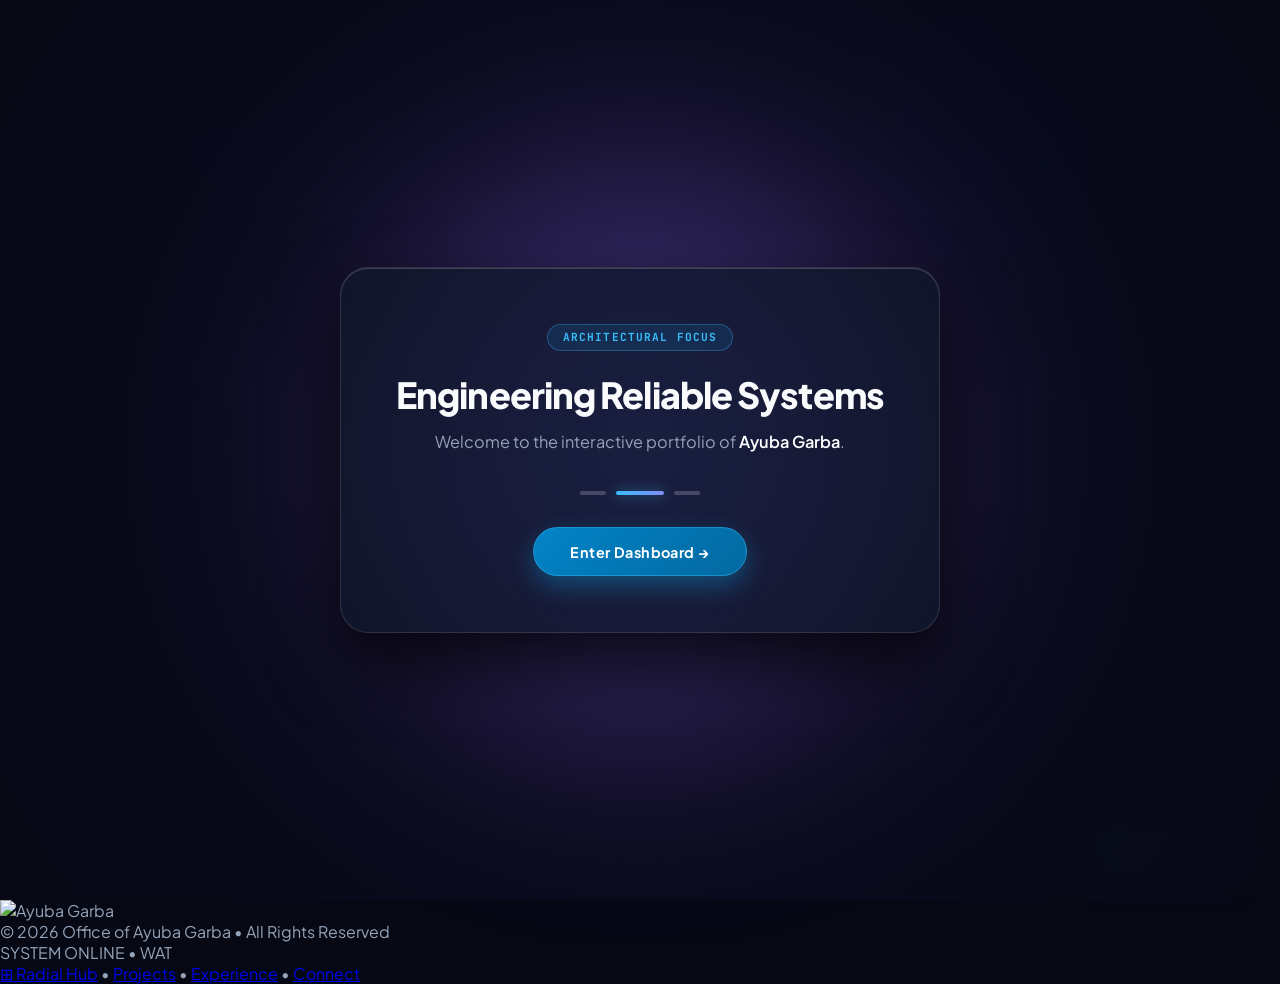
==== index.html @ e22cbcf7 "chore(ui): remove mock available roles badge and placeholder tech tags from central profile card" ====
<!DOCTYPE html>
<html lang="en" class="scroll-smooth">
<head>
    <meta charset="UTF-8">
    <meta name="viewport" content="width=device-width, initial-scale=1.0">
    <title>Ayuba Garba • AI Automation Specialist & Systems Engineer</title>
    <meta name="description" content="AI Automation Specialist & Systems Engineer specializing in intelligent business automation, distributed architectures (Go, Rust), and algorithmic execution engines.">
    <meta name="keywords" content="Ayuba Garba, AI Automation Specialist, Systems Engineer, Software Engineer, Distributed Systems, Go, Golang, Rust, Algorithmic Execution, MQL5, C++, PostgreSQL, Redis, Cloudflare, Netlify, Walmart Global Tech, Udacity AWS AI, Turing Vetted">
    <link rel="canonical" href="https://ayuba-garba-portfolio.netlify.app/">
    <meta name="google-site-verification" content="ZqXC_WYrNnAf_W8hLAomTg-KCBtzwjyDT5OmUprR8l0" />
    
    <!-- Complete OpenGraph & Executive SEO Suite -->
    <meta property="og:title" content="Ayuba Garba | AI Automation Specialist & Systems Engineer" />
    <meta property="og:description" content="Streamlining business operations with intelligent solutions, high-concurrency backends (Go, Rust), and algorithmic execution engines." />
    <meta property="og:image" content="https://ayuba-garba-portfolio.netlify.app/assets/profile.png" />
    <meta property="og:url" content="https://ayuba-garba-portfolio.netlify.app/" />
    <meta property="og:type" content="website" />
    <meta name="twitter:card" content="summary_large_image" />
    <meta name="twitter:title" content="Ayuba Garba | AI Automation Specialist & Systems Engineer" />
    <meta name="twitter:description" content="AI Automation Specialist & Systems Engineer. Streamlining business operations with intelligent solutions." />
    <meta name="twitter:image" content="https://ayuba-garba-portfolio.netlify.app/assets/og-social.png" />
    <meta name="twitter:creator" content="@ayubagarba" />

    <!-- JSON-LD Structured Data -->
    <script type="application/ld+json">
    {
      "@context": "https://schema.org",
      "@type": "Person",
      "name": "Ayuba Garba",
      "url": "https://ayuba-garba-portfolio.netlify.app/",
      "image": "https://ayuba-garba-portfolio.netlify.app/profile.jpg.jpeg",
      "jobTitle": "AI Automation Specialist & Systems Engineer",
      "description": "Streamlining business operations with intelligent solutions, distributed architectures (Go, Rust), and algorithmic execution engines.",
      "knowsAbout": ["AI Automation", "Go", "Rust", "Distributed Systems", "PostgreSQL", "Redis", "MQL5", "C++", "Cloudflare", "Algorithmic Execution"],
      "alumniOf": [
        { "@type": "Organization", "name": "Udacity AWS AI" }
      ],
      "sameAs": [
        "https://github.com/BrightQueen2024",
        "https://www.linkedin.com/in/ayuba-garba-54b986236",
        "https://x.com/ayubabright1"
      ]
    }
    </script>

    <!-- Favicon -->
    <link rel="icon" type="image/jpeg" href="profile.jpg.jpeg">

    <!-- Fonts & Tailwind CDN -->
    <link rel="preconnect" href="https://fonts.googleapis.com">
    <link rel="preconnect" href="https://fonts.gstatic.com" crossorigin>
    <link href="https://fonts.googleapis.com/css2?family=Plus+Jakarta+Sans:wght@300;400;500;600;700;800&family=JetBrains+Mono:wght@400;500;600;700&display=swap" rel="stylesheet">
    <script src="https://cdn.tailwindcss.com"></script>
    <script>
        tailwind.config = {
            theme: {
                extend: {
                    colors: {
                        obsidian: {
                            deep: '#060814',
                            night: '#0a0e27',
                            surface: 'rgba(15, 23, 42, 0.75)'
                        },
                        accent: {
                            experience: '#a855f7',
                            projects: '#0ea5e9',
                            about: '#10b981',
                            stories: '#f59e0b',
                            connect: '#f43f5e'
                        }
                    },
                    fontFamily: {
                        sans: ['"Plus Jakarta Sans"', 'sans-serif'],
                        mono: ['"JetBrains Mono"', 'monospace']
                    }
                }
            }
        }
    </script>

    <!-- Official Calendly Inline Widget Stylesheet & Script -->
    <link href="https://assets.calendly.com/assets/external/widget.css" rel="stylesheet">
    <script src="https://assets.calendly.com/assets/external/widget.js" type="text/javascript" async></script>
    <link rel="stylesheet" href="style.css">
</head>
<body class="bg-[#060814] text-[#94a3b8] antialiased selection:bg-[#3b82f6] selection:text-white min-h-screen relative font-sans">

    <!-- Cinematic Welcome Slideshow Overlay -->
    <div id="intro-slides" class="intro-overlay" role="dialog" aria-label="Welcome Slideshow">
      <div class="slideshow-glow-backdrop"></div>
      <div class="slideshow-container">
        
        <!-- Slide 1 -->
        <div class="intro-slide active" data-duration="2400">
          <span class="slide-badge">SYSTEM INITIALIZATION</span>
          <h1 class="slide-title">Hello &amp; Welcome</h1>
          <p class="slide-subtitle">Preparing your engineering &amp; architecture dashboard...</p>
        </div>

        <!-- Slide 2 -->
        <div class="intro-slide" data-duration="2800">
          <span class="slide-badge">ARCHITECTURAL FOCUS</span>
          <h1 class="slide-title">Engineering Reliable Systems</h1>
          <p class="slide-subtitle">Welcome to the interactive portfolio of <strong>Ayuba Garba</strong>.</p>
        </div>

        <!-- Slide 3 -->
        <div class="intro-slide" data-duration="2600">
          <span class="slide-badge">PRODUCTION READY</span>
          <h1 class="slide-title">Full-Stack &amp; Distributed Systems</h1>
          <p class="slide-subtitle">Explore scalable web platforms, backend APIs, and intelligent automation.</p>
        </div>

        <!-- Progress Indicators -->
        <div class="slide-indicators" aria-hidden="true">
          <span class="indicator active" data-slide="0"></span>
          <span class="indicator" data-slide="1"></span>
          <span class="indicator" data-slide="2"></span>
        </div>

        <!-- Enter Dashboard Trigger (Always clickable so users can skip or enter at any time) -->
        <button id="btn-enter" type="button" class="btn-enter-dashboard">
          Enter Dashboard &rarr;
        </button>
      </div>
    </div>

    <!-- Atmospheric Film Grain Overlay -->
    <div class="noise-overlay" aria-hidden="true"></div>

    <!-- Ambient Radial Backdrop Glows -->
    <div class="ambient-backdrop-glows" aria-hidden="true">
        <div class="glow-orb glow-blue"></div>
        <div class="glow-orb glow-purple"></div>
        <div class="glow-orb glow-pink"></div>
        <div class="glow-orb glow-amber"></div>
    </div>

    <!-- Interactive Ambient Cursor Spotlight -->
    <div id="ambient-spotlight" class="ambient-spotlight" aria-hidden="true"></div>

    <!-- PERSISTENT TOP NAVIGATION BAR (Active on Inner Views, Accessible Everywhere) -->
    <header id="internal-navbar">
        <nav class="nav-container">
            <!-- Left: Brand / Return to Hub -->
            <a href="#/" class="nav-brand-home group" aria-label="Return to Orbital Radial Hub">
                <div class="w-6 h-6 rounded-full overflow-hidden border border-white/20 group-hover:border-cyan-400 transition-colors">
                    <img src="profile.jpg.jpeg" alt="Ayuba Garba" class="w-full h-full object-cover">
                </div>
                <span>⊞ Hub</span>
            </a>

            <!-- Center/Right: Inner Nav Links -->
            <ul class="nav-links-wrap">
                <li><a href="#/projects" class="nav-link" data-route="projects">Projects</a></li>
                <li><a href="#/experience" class="nav-link" data-route="experience">Experience</a></li>
                <li><a href="#/about" class="nav-link" data-route="about">About</a></li>
                <li><a href="#/stories" class="nav-link" data-route="stories">Stories</a></li>
                <li><a href="#/connect" class="nav-link" data-route="connect">Connect</a></li>
            </ul>

            <!-- Right CTAs -->
            <div class="hidden sm:flex items-center gap-3">
                <a href="assets/Ayuba_Garba_Resume.pdf" target="_blank" rel="noopener noreferrer" download="Ayuba_Garba_Resume.pdf" class="px-3.5 py-1.5 text-xs font-mono rounded-full bg-white/5 hover:bg-white/10 text-slate-300 border border-white/10 transition-colors flex items-center gap-1.5">
                    <svg class="w-3.5 h-3.5 text-cyan-400" fill="none" stroke="currentColor" viewBox="0 0 24 24"><path stroke-linecap="round" stroke-linejoin="round" stroke-width="2" d="M12 10v6m0 0l-3-3m3 3l3-3m2 8H7a2 2 0 01-2-2V5a2 2 0 012-2h5.586a1 1 0 01.707.293l5.414 5.414a1 1 0 01.293.707V19a2 2 0 01-2 2z"></path></svg>
                    <span>Resume (PDF)</span>
                </a>
                <a href="#/connect" class="px-3.5 py-1.5 text-xs font-bold rounded-full bg-gradient-to-r from-rose-500 to-pink-600 text-white shadow-lg shadow-rose-500/20 hover:shadow-rose-500/40 transition-all">
                    Initiate Contact
                </a>
            </div>

            <!-- Mobile Hamburger Button -->
            <button id="mobile-menu-btn" class="mobile-nav-toggle" aria-label="Toggle navigation menu">
                <svg class="w-5 h-5 text-white" fill="none" stroke="currentColor" viewBox="0 0 24 24">
                    <path stroke-linecap="round" stroke-linejoin="round" stroke-width="2" d="M4 6h16M4 12h16m-7 6h7"></path>
                </svg>
            </button>
        </nav>
    </header>

    <!-- Mobile Navigation Drawer -->
    <div id="mobile-drawer" class="mobile-drawer">
        <div class="mobile-nav-items">
            <span class="text-xs font-mono uppercase tracking-widest text-slate-500">Navigation Index</span>
            <a href="#/" class="mobile-nav-item" data-route="">
                <span>⊞ Orbital Hub</span>
                <span class="text-xs font-mono text-slate-400">00</span>
            </a>
            <a href="#/projects" class="mobile-nav-item" data-route="projects">
                <span>Projects & Systems</span>
                <span class="text-xs font-mono text-cyan-400">01</span>
            </a>
            <a href="#/experience" class="mobile-nav-item" data-route="experience">
                <span>Experience & Career</span>
                <span class="text-xs font-mono text-purple-400">02</span>
            </a>
            <a href="#/about" class="mobile-nav-item" data-route="about">
                <span>About & Philosophy</span>
                <span class="text-xs font-mono text-emerald-400">03</span>
            </a>
            <a href="#/stories" class="mobile-nav-item" data-route="stories">
                <span>Stories & Series</span>
                <span class="text-xs font-mono text-amber-400">04</span>
            </a>
            <a href="#/connect" class="mobile-nav-item" data-route="connect">
                <span>Connect & Advisory</span>
                <span class="text-xs font-mono text-rose-400">05</span>
            </a>
        </div>

        <div class="pt-6 border-t border-white/10 flex flex-col gap-3">
            <a href="assets/Ayuba_Garba_Resume.pdf" target="_blank" rel="noopener noreferrer" download="Ayuba_Garba_Resume.pdf" class="w-full py-3 text-center text-xs font-mono font-bold rounded-xl bg-white/5 border border-white/10 text-white flex items-center justify-center gap-2">
                <svg class="w-4 h-4 text-cyan-400" fill="none" stroke="currentColor" viewBox="0 0 24 24"><path stroke-linecap="round" stroke-linejoin="round" stroke-width="2" d="M12 10v6m0 0l-3-3m3 3l3-3m2 8H7a2 2 0 01-2-2V5a2 2 0 012-2h5.586a1 1 0 01.707.293l5.414 5.414a1 1 0 01.293.707V19a2 2 0 01-2 2z"></path></svg>
                <span>Download Executive Resume</span>
            </a>
            <a href="#/connect" class="w-full py-3 text-center text-xs font-bold rounded-xl bg-gradient-to-r from-rose-500 to-pink-600 text-white">
                Initiate Consultation
            </a>
        </div>
    </div>

    <!-- Floating Action Button (Quick Message Modal Trigger) -->
    <button id="fab-contact-trigger" class="fab-trigger" aria-label="Quick message dispatch">
        <svg fill="none" stroke="currentColor" viewBox="0 0 24 24">
            <path stroke-linecap="round" stroke-linejoin="round" stroke-width="2" d="M8 10h.01M12 10h.01M16 10h.01M9 16H5a2 2 0 01-2-2V6a2 2 0 012-2h14a2 2 0 012 2v8a2 2 0 01-2 2h-5l-5 5v-5z"></path>
        </svg>
        <span>Quick Message</span>
    </button>

    <!-- ======================================================================
         MAIN APPLICATION SPA VIEWS
         ====================================================================== -->
    <main id="spa-viewport" class="relative z-10 min-h-screen">

        <!-- ==================================================================
             VIEW 0: THE ORBITAL LANDING HUB (#/)
             ================================================================== -->
        <section id="view-hub" class="spa-view active">
            <!-- Subtle vertical split accent line down the center -->
            <div class="vertical-split-line" aria-hidden="true"></div>

            <div class="orbital-stage">
                <!-- Outer & Inner Concentric Orbit Tracks -->
                <div class="orbit-ring orbit-ring-outer" aria-hidden="true"></div>
                <div class="orbit-ring orbit-ring-inner" aria-hidden="true"></div>

                <!-- TOP NODE: Experience (Purple #a855f7) -->
                <a href="#/experience" class="orbital-node node-experience group" data-route="experience">
                    <div class="node-icon-wrap">
                        <svg fill="none" stroke="currentColor" viewBox="0 0 24 24">
                            <path stroke-linecap="round" stroke-linejoin="round" stroke-width="2" d="M11.049 2.927c.3-.921 1.603-.921 1.902 0l1.519 4.674a1 1 0 00.95.69h4.915c.969 0 1.371 1.24.588 1.81l-3.976 2.888a1 1 0 00-.363 1.118l1.518 4.674c.3.922-.755 1.688-1.538 1.118l-3.976-2.888a1 1 0 00-1.176 0l-3.976 2.888c-.783.57-1.838-.197-1.538-1.118l1.518-4.674a1 1 0 00-.363-1.118l-3.976-2.888c-.784-.57-.38-1.81.588-1.81h4.914a1 1 0 00.951-.69l1.519-4.674z"></path>
                        </svg>
                    </div>
                    <div class="node-text-wrap">
                        <span class="node-title">Experience</span>
                        <span class="node-tagline">Timeline &amp; Roles</span>
                    </div>
                </a>

                <!-- LEFT NODE: Projects (Sky Blue #0ea5e9) -->
                <a href="#/projects" class="orbital-node node-projects group" data-route="projects">
                    <div class="node-icon-wrap">
                        <svg fill="none" stroke="currentColor" viewBox="0 0 24 24">
                            <path stroke-linecap="round" stroke-linejoin="round" stroke-width="2" d="M19 11H5m14 0a2 2 0 012 2v6a2 2 0 01-2 2H5a2 2 0 01-2-2v-6a2 2 0 012-2m14 0V9a2 2 0 00-2-2M5 11V9a2 2 0 012-2m0 0V5a2 2 0 012-2h6a2 2 0 012 2v2M7 7h10"></path>
                        </svg>
                    </div>
                    <div class="node-text-wrap">
                        <span class="node-title">Projects</span>
                        <span class="node-tagline">Systems &amp; Apps</span>
                    </div>
                </a>

                <!-- RIGHT NODE: About (Emerald Green #10b981) -->
                <a href="#/about" class="orbital-node node-about group" data-route="about">
                    <div class="node-icon-wrap">
                        <svg fill="none" stroke="currentColor" viewBox="0 0 24 24">
                            <path stroke-linecap="round" stroke-linejoin="round" stroke-width="2" d="M16 7a4 4 0 11-8 0 4 4 0 018 0zM12 14a7 7 0 00-7 7h14a7 7 0 00-7-7z"></path>
                        </svg>
                    </div>
                    <div class="node-text-wrap">
                        <span class="node-title">About</span>
                        <span class="node-tagline">Philosophy &amp; Rigor</span>
                    </div>
                </a>

                <!-- CENTERPIECE: High-Elevation Portrait Card -->
                <div class="orbital-center-card">
                    <!-- Photo Frame with profile.jpg.jpeg -->
                    <div class="center-photo-wrap portrait-trigger" role="button" tabindex="0" title="Inspect Full Portrait">
                        <div class="center-photo-inner">
                            <img src="profile.jpg.jpeg" alt="Ayuba Garba" width="280" height="280">
                        </div>
                    </div>

                    <!-- Name Plate & Subtitle -->
                    <h1 class="center-name">Ayuba Garba</h1>
                    <p class="center-subtitle">
                        Full-Stack &amp; Systems Software Engineer
                    </p>
                </div>

                <!-- BOTTOM-LEFT NODE: Connect (Rose #f43f5e) -->
                <a href="#/connect" class="orbital-node node-connect group" data-route="connect">
                    <div class="node-icon-wrap">
                        <svg fill="none" stroke="currentColor" viewBox="0 0 24 24">
                            <path stroke-linecap="round" stroke-linejoin="round" stroke-width="2" d="M13.828 10.172a4 4 0 00-5.656 0l-4 4a4 4 0 105.656 5.656l1.102-1.101m-.758-4.899a4 4 0 005.656 0l4-4a4 4 0 00-5.656-5.656l-1.1 1.1"></path>
                        </svg>
                    </div>
                    <div class="node-text-wrap">
                        <span class="node-title">Connect</span>
                        <span class="node-tagline">Message Gateway</span>
                    </div>
                </a>

                <!-- BOTTOM-RIGHT NODE: Stories (Amber #f59e0b) -->
                <a href="#/stories" class="orbital-node node-stories group" data-route="stories">
                    <div class="node-icon-wrap">
                        <svg fill="none" stroke="currentColor" viewBox="0 0 24 24">
                            <path stroke-linecap="round" stroke-linejoin="round" stroke-width="2" d="M12 6.253v13m0-13C10.832 5.477 9.246 5 7.5 5S4.168 5.477 3 6.253v13C4.168 18.477 5.754 18 7.5 18s3.332.477 4.5 1.253m0-13C13.168 5.477 14.754 5 16.5 5c1.747 0 3.332.477 4.5 1.253v13C19.832 18.477 18.247 18 16.5 18c-1.746 0-3.332.477-4.5 1.253"></path>
                        </svg>
                    </div>
                    <div class="node-text-wrap">
                        <span class="node-title">Stories</span>
                        <span class="node-tagline">Series &amp; Articles</span>
                    </div>
                </a>
            </div>

            <!-- Center Bottom Explore Prompt with Animated Chevron -->
            <div class="explore-prompt" onclick="location.hash = '#/projects'">
                <span class="explore-text">EXPLORE — CLICK ANY ICON</span>
                <svg class="explore-chevron" fill="none" stroke="currentColor" viewBox="0 0 24 24">
                    <path stroke-linecap="round" stroke-linejoin="round" stroke-width="2" d="M19 9l-7 7-7-7"></path>
                </svg>
            </div>
        </section>


        <!-- ==================================================================
             VIEW 1: EXPERIENCE VIEW (#/experience)
             ================================================================== -->
        <section id="view-experience" class="spa-view">
            <div class="view-container">
                <div class="view-header">
                    <span class="badge-tag badge-purple">
                        <span>✦</span> CAREER MILESTONES &amp; TIMELINE
                    </span>
                    <h2 class="view-title">Engineering Leadership &amp; High-Impact Systems</h2>
                    <p class="view-desc">
                        A chronological record of architecting distributed infrastructure, quantitative execution engines, and enterprise AI workflows.
                    </p>
                </div>

                <!-- Split-Screen Layout -->
                <div class="experience-split">
                    <!-- Left Column: Vertical Timeline Cards -->
                    <div class="timeline-track">
                        
                        <!-- Role 1: Lead AI Automation Architect -->
                        <article class="glass-panel timeline-card">
                            <span class="timeline-node"></span>
                            <div class="timeline-header">
                                <div>
                                    <h3 class="role-title">Lead AI Automation Architect &amp; Systems Engineer</h3>
                                    <div class="company-name">Decode Labs • Full-Time</div>
                                </div>
                                <span class="date-pill">Jan 2024 – Present</span>
                            </div>
                            <p class="role-impact">
                                Directing the architecture of autonomous business automation pipelines, LLM-orchestrated task execution corridors, and microsecond data synchronization gateways.
                            </p>
                            <button type="button" class="read-more-trigger" data-accordion="role-1">
                                <span>Read more</span>
                                <span>↓</span>
                            </button>
                            <div id="role-1" class="timeline-expanded-content">
                                <ul class="deliverables-list">
                                    <li>Architected event-driven AI workflow engines replacing 40+ hours/week of manual operational routing across client organizations.</li>
                                    <li>Engineered fault-tolerant webhook integration pipelines with automatic exponential backoff, jitter, and dead-letter queues.</li>
                                    <li>Implemented zero-downtime containerized service clusters on Linux environments with continuous SLA telemetry monitoring.</li>
                                </ul>
                                <div class="tech-tags-wrap">
                                    <span class="tech-pill">AI Automation</span>
                                    <span class="tech-pill">Go (Golang)</span>
                                    <span class="tech-pill">TypeScript</span>
                                    <span class="tech-pill">PostgreSQL</span>
                                    <span class="tech-pill">Docker</span>
                                    <span class="tech-pill">Kafka/RabbitMQ</span>
                                </div>
                            </div>
                        </article>

                        <!-- Role 2: Distributed Systems Engineer -->
                        <article class="glass-panel timeline-card">
                            <span class="timeline-node"></span>
                            <div class="timeline-header">
                                <div>
                                    <h3 class="role-title">Distributed Systems &amp; High-Concurrency Backend Engineer</h3>
                                    <div class="company-name">Independent Technical Advisory &amp; Systems Consulting</div>
                                </div>
                                <span class="date-pill">Jan 2023 – Dec 2023</span>
                            </div>
                            <p class="role-impact">
                                Designed high-concurrency Go reverse proxies, Redis cluster caching layers, and database partitioning topologies for scaling consumer and enterprise web platforms.
                            </p>
                            <button type="button" class="read-more-trigger" data-accordion="role-2">
                                <span>Read more</span>
                                <span>↓</span>
                            </button>
                            <div id="role-2" class="timeline-expanded-content">
                                <ul class="deliverables-list">
                                    <li>Delivered production systems for Awsoli, Taila, and SaviLinks, serving thousands of concurrent users with sub-150ms p99 latency.</li>
                                    <li>Eliminated database deadlock conditions in multi-tenant financial ledgers by implementing deterministic row-locking orders in Rust.</li>
                                    <li>Tuned Linux kernel networking parameters (TCP socket buffers, file descriptors, eBPF filters) to sustain high-rate network bursts.</li>
                                </ul>
                                <div class="tech-tags-wrap">
                                    <span class="tech-pill">Go (Golang)</span>
                                    <span class="tech-pill">Rust Ledger</span>
                                    <span class="tech-pill">Redis 7</span>
                                    <span class="tech-pill">PgBouncer</span>
                                    <span class="tech-pill">Cloudflare Workers</span>
                                </div>
                            </div>
                        </article>

                        <!-- Role 3: Quantitative Execution Engineer -->
                        <article class="glass-panel timeline-card">
                            <span class="timeline-node"></span>
                            <div class="timeline-header">
                                <div>
                                    <h3 class="role-title">Algorithmic Trading &amp; Quantitative Execution Engineer</h3>
                                    <div class="company-name">Proprietary Quantitative FX Desk</div>
                                </div>
                                <span class="date-pill">Jun 2022 – Dec 2022</span>
                            </div>
                            <p class="role-impact">
                                Programmed institutional execution algorithms in MQL5 and C++ for MetaTrader 5, deploying multi-timeframe 3-EMA structural pullbacks and stepped trailing stops.
                            </p>
                            <button type="button" class="read-more-trigger" data-accordion="role-3">
                                <span>Read more</span>
                                <span>↓</span>
                            </button>
                            <div id="role-3" class="timeline-expanded-content">
                                <ul class="deliverables-list">
                                    <li>Engineered sub-0.4ms decision loops utilizing zero-heap pre-allocated ring buffers in compiled C++/MQL5 runtimes.</li>
                                    <li>Developed automated spread-expansion circuit breaker kill switches guarding against volatile market news anomalies.</li>
                                    <li>Validated trading strategies across 5+ years of institutional tick data using TimescaleDB and Monte Carlo risk simulations.</li>
                                </ul>
                                <div class="tech-tags-wrap">
                                    <span class="tech-pill">MQL5</span>
                                    <span class="tech-pill">C++</span>
                                    <span class="tech-pill">MetaTrader 5</span>
                                    <span class="tech-pill">TimescaleDB</span>
                                    <span class="tech-pill">Quantitative Risk</span>
                                </div>
                            </div>
                        </article>

                        <!-- Role 4: Advanced Software Engineering Fellow -->
                        <article class="glass-panel timeline-card">
                            <span class="timeline-node"></span>
                            <div class="timeline-header">
                                <div>
                                    <h3 class="role-title">Advanced Software Engineering &amp; Cloud AI Fellow</h3>
                                    <div class="company-name">Walmart Global Tech &amp; Udacity AWS AI</div>
                                </div>
                                <span class="date-pill">2023 – 2024</span>
                            </div>
                            <p class="role-impact">
                                Rigorously assessed across advanced data structures, enterprise relational database schema optimization, cloud machine learning pipelines, and foundational model governance.
                            </p>
                            <button type="button" class="read-more-trigger" data-accordion="role-4">
                                <span>Read more</span>
                                <span>↓</span>
                            </button>
                            <div id="role-4" class="timeline-expanded-content">
                                <ul class="deliverables-list">
                                    <li>Verified credential from Walmart Global Tech in Advanced Software Architecture, Relational Database Normalization, and Data Munging pipelines.</li>
                                    <li>Completed the AWS AI Practitioner Challenge via Udacity &amp; Accenture, mastering cloud foundation models and automated ML lifecycle deployment.</li>
                                </ul>
                                <div class="tech-tags-wrap">
                                    <span class="tech-pill">AWS AI Certified</span>
                                    <span class="tech-pill">RDBMS Design</span>
                                    <span class="tech-pill">Data Structures</span>
                                    <span class="tech-pill">Machine Learning</span>
                                </div>
                            </div>
                        </article>

                    </div>

                    <!-- Right Column: Sticky High-Resolution Portrait & Metrics Card -->
                    <aside class="sticky-profile-panel glass-panel">
                        <div class="sticky-photo-frame portrait-trigger" role="button" tabindex="0" title="Inspect Full Portrait">
                            <img src="profile.jpg.jpeg" alt="Ayuba Garba">
                        </div>
                        <h3 class="text-xl font-bold text-white mb-1">Ayuba Garba</h3>
                        <p class="text-xs font-mono text-purple-400 uppercase tracking-widest mb-4">
                            Systems &amp; AI Specialist
                        </p>
                        <p class="text-xs text-slate-300 leading-relaxed font-light mb-6">
                            Bridging microscopic backend latency with autonomous enterprise intelligence. Open for high-impact architecture roles and consulting briefs.
                        </p>

                        <!-- 4 Key Telemetry Metrics -->
                        <div class="metrics-ribbon">
                            <div class="metric-box">
                                <span class="metric-num">&lt;1.2ms</span>
                                <span class="metric-lbl">Gateway Latency</span>
                            </div>
                            <div class="metric-box">
                                <span class="metric-num">100% ACID</span>
                                <span class="metric-lbl">Ledger Invariance</span>
                            </div>
                            <div class="metric-box">
                                <span class="metric-num">Top 1%</span>
                                <span class="metric-lbl">Turing Vetted</span>
                            </div>
                            <div class="metric-box">
                                <span class="metric-num">AWS AI</span>
                                <span class="metric-lbl">Certified Cloud</span>
                            </div>
                        </div>

                        <!-- Action Buttons -->
                        <div class="flex flex-col gap-2.5 pt-4 border-t border-white/10">
                            <a href="assets/Ayuba_Garba_Resume.pdf" target="_blank" rel="noopener noreferrer" download="Ayuba_Garba_Resume.pdf" class="w-full py-3 rounded-xl bg-purple-500/15 hover:bg-purple-500/25 border border-purple-500/40 text-purple-200 text-xs font-bold font-mono uppercase tracking-wider flex items-center justify-center gap-2 transition-all">
                                <svg class="w-4 h-4 text-purple-400" fill="none" stroke="currentColor" viewBox="0 0 24 24"><path stroke-linecap="round" stroke-linejoin="round" stroke-width="2" d="M12 10v6m0 0l-3-3m3 3l3-3m2 8H7a2 2 0 01-2-2V5a2 2 0 012-2h5.586a1 1 0 01.707.293l5.414 5.414a1 1 0 01.293.707V19a2 2 0 01-2 2z"></path></svg>
                                <span>Download Resume (PDF)</span>
                            </a>
                            <button type="button" onclick="openCalendlyPopup()" class="w-full py-3 rounded-xl bg-white/5 hover:bg-white/10 border border-white/15 text-white text-xs font-bold uppercase tracking-wider transition-all">
                                Schedule Strategy Call
                            </button>
                        </div>
                    </aside>
                </div>
            </div>
        </section>


        <!-- ==================================================================
             VIEW 2: PROJECTS VIEW (#/projects)
             ================================================================== -->
        <section id="view-projects" class="spa-view">
            <div class="view-container">
                <div class="view-header">
                    <span class="badge-tag badge-blue">
                        <span>✦</span> WORK I'VE BUILT
                    </span>
                    <h2 class="view-title">APPS, SYSTEMS, AND IDEAS BROUGHT TO LIFE.</h2>
                    <p class="view-desc">
                        Production platforms, distributed backends, quantitative execution engines, and zero-knowledge cryptographic systems.
                    </p>
                </div>

                <!-- Category Filter Tabs -->
                <div class="projects-filter-bar">
                    <button type="button" class="filter-btn active" data-filter="all">All Systems (7)</button>
                    <button type="button" class="filter-btn" data-filter="ai-systems">Distributed &amp; AI</button>
                    <button type="button" class="filter-btn" data-filter="production">Live Production</button>
                    <button type="button" class="filter-btn" data-filter="quant">Algorithmic Trading</button>
                </div>

                <!-- 3-Column Multi-Project Grid -->
                <div class="projects-grid">

                    <!-- Project 1: NeXaVerSe MVP -->
                    <article class="glass-panel project-card" data-category="ai-systems">
                        <div>
                            <div class="project-cover-wrap">
                                <img src="images/nexaverse.jpg" alt="NeXaVerSe Super-App" loading="lazy">
                                <div class="project-badge-overlay">
                                    <span class="px-2.5 py-1 rounded-full text-[10px] font-mono font-bold bg-[#060814]/85 border border-cyan-400/40 text-cyan-300 uppercase">
                                        DISTRIBUTED SUPER-APP &amp; ZK
                                    </span>
                                </div>
                            </div>
                            <div class="project-body">
                                <span class="project-domain">Go Gateway • Rust ACID Ledger</span>
                                <h3 class="project-title">NeXaVerSe MVP</h3>
                                <p class="project-desc">
                                    High-throughput digital ecosystem featuring an asynchronous Go API Gateway, double-entry ACID Rust ledger with deterministic row-locking to mathematically eliminate deadlocks, and zk-SNARK biometric gating.
                                </p>
                                <div class="tech-tags-wrap mb-2">
                                    <span class="tech-pill">Go</span>
                                    <span class="tech-pill">Rust</span>
                                    <span class="tech-pill">zk-SNARKs</span>
                                    <span class="tech-pill">WebSockets</span>
                                </div>
                            </div>
                        </div>
                        <div class="project-footer">
                            <button type="button" onclick="openCaseStudyModal('nexaverse')" class="btn-project-cta">
                                <span>Architecture Breakdown</span>
                                <span>→</span>
                            </button>
                            <span class="text-xs font-mono text-slate-500">&lt;1.2ms</span>
                        </div>
                    </article>

                    <!-- Project 2: Automated FX Engine -->
                    <article class="glass-panel project-card" data-category="quant">
                        <div>
                            <div class="project-cover-wrap">
                                <img src="images/trading.jpg" alt="Automated Trading Engine" loading="lazy">
                                <div class="project-badge-overlay">
                                    <span class="px-2.5 py-1 rounded-full text-[10px] font-mono font-bold bg-[#060814]/85 border border-amber-400/40 text-amber-300 uppercase">
                                        QUANTITATIVE EXECUTION
                                    </span>
                                </div>
                            </div>
                            <div class="project-body">
                                <span class="project-domain">MQL5 &amp; C++ • MetaTrader 5</span>
                                <h3 class="project-title">Automated FX Execution Engine</h3>
                                <p class="project-desc">
                                    High-frequency execution logic with microsecond order routing, continuous tick telemetry streams, 3-EMA structural pullbacks, stepped trailing stops, and automated hardware circuit breakers.
                                </p>
                                <div class="tech-tags-wrap mb-2">
                                    <span class="tech-pill">MQL5</span>
                                    <span class="tech-pill">C++</span>
                                    <span class="tech-pill">3-EMA</span>
                                    <span class="tech-pill">TimescaleDB</span>
                                </div>
                            </div>
                        </div>
                        <div class="project-footer">
                            <button type="button" onclick="openCaseStudyModal('trading')" class="btn-project-cta">
                                <span>Architecture Breakdown</span>
                                <span>→</span>
                            </button>
                            <span class="text-xs font-mono text-slate-500">&lt;0.4ms loop</span>
                        </div>
                    </article>

                    <!-- Project 3: Awsoli -->
                    <article class="glass-panel project-card" data-category="production">
                        <div>
                            <div class="project-cover-wrap">
                                <img src="images/awsoli.jpg" alt="Awsoli Production Platform" loading="lazy">
                                <div class="project-badge-overlay">
                                    <span class="px-2.5 py-1 rounded-full text-[10px] font-mono font-bold bg-[#060814]/85 border border-emerald-400/40 text-emerald-300 uppercase">
                                        LIVE PRODUCTION
                                    </span>
                                </div>
                            </div>
                            <div class="project-body">
                                <span class="project-domain">awsoli.org • Cloudflare Edge</span>
                                <h3 class="project-title">Awsoli Global Web Platform</h3>
                                <p class="project-desc">
                                    Responsive organizational presence with automated image compression, sub-second TTFB, Cloudflare edge routing, and hardened DNS failover guaranteeing 99.99% uptime delivery.
                                </p>
                                <div class="tech-tags-wrap mb-2">
                                    <span class="tech-pill">Cloudflare</span>
                                    <span class="tech-pill">TypeScript</span>
                                    <span class="tech-pill">Edge Cache</span>
                                </div>
                            </div>
                        </div>
                        <div class="project-footer">
                            <button type="button" onclick="openCaseStudyModal('awsoli')" class="btn-project-cta">
                                <span>Case Study</span>
                                <span>→</span>
                            </button>
                            <a href="https://awsoli.org/" target="_blank" rel="noopener noreferrer" class="text-xs font-semibold text-white hover:text-cyan-400 transition-colors">
                                Visit Live ↗
                            </a>
                        </div>
                    </article>

                    <!-- Project 4: Taila -->
                    <article class="glass-panel project-card" data-category="production">
                        <div>
                            <div class="project-cover-wrap">
                                <img src="images/taila.jpg" alt="Taila Product Platform" loading="lazy">
                                <div class="project-badge-overlay">
                                    <span class="px-2.5 py-1 rounded-full text-[10px] font-mono font-bold bg-[#060814]/85 border border-emerald-400/40 text-emerald-300 uppercase">
                                        LIVE PRODUCTION
                                    </span>
                                </div>
                            </div>
                            <div class="project-body">
                                <span class="project-domain">taila.app • Go API Gateway</span>
                                <h3 class="project-title">Taila Commerce Experience</h3>
                                <p class="project-desc">
                                    Dynamic digital product experience, secure backend API integrations, Redis distributed caching, and low-latency interaction corridors handling high customer transaction density.
                                </p>
                                <div class="tech-tags-wrap mb-2">
                                    <span class="tech-pill">Go API</span>
                                    <span class="tech-pill">Redis Cache</span>
                                    <span class="tech-pill">PostgreSQL</span>
                                </div>
                            </div>
                        </div>
                        <div class="project-footer">
                            <button type="button" onclick="openCaseStudyModal('taila')" class="btn-project-cta">
                                <span>Case Study</span>
                                <span>→</span>
                            </button>
                            <a href="https://taila.app/" target="_blank" rel="noopener noreferrer" class="text-xs font-semibold text-white hover:text-cyan-400 transition-colors">
                                Visit Live ↗
                            </a>
                        </div>
                    </article>

                    <!-- Project 5: SaviLinks -->
                    <article class="glass-panel project-card" data-category="production">
                        <div>
                            <div class="project-cover-wrap">
                                <img src="images/savilinks.jpg" alt="SaviLinks Gateway" loading="lazy">
                                <div class="project-badge-overlay">
                                    <span class="px-2.5 py-1 rounded-full text-[10px] font-mono font-bold bg-[#060814]/85 border border-emerald-400/40 text-emerald-300 uppercase">
                                        LIVE PRODUCTION
                                    </span>
                                </div>
                            </div>
                            <div class="project-body">
                                <span class="project-domain">savilinks.com • Message Brokers</span>
                                <h3 class="project-title">SaviLinks Enterprise Gateway</h3>
                                <p class="project-desc">
                                    Enterprise communication and service gateway optimized for structured user funnels, durable message dispatch corridors, and high-volume corporate routing.
                                </p>
                                <div class="tech-tags-wrap mb-2">
                                    <span class="tech-pill">Node/TypeScript</span>
                                    <span class="tech-pill">Durable Queues</span>
                                    <span class="tech-pill">PostgreSQL</span>
                                </div>
                            </div>
                        </div>
                        <div class="project-footer">
                            <button type="button" onclick="openCaseStudyModal('savilinks')" class="btn-project-cta">
                                <span>Case Study</span>
                                <span>→</span>
                            </button>
                            <a href="https://savilinks.com/" target="_blank" rel="noopener noreferrer" class="text-xs font-semibold text-white hover:text-cyan-400 transition-colors">
                                Visit Live ↗
                            </a>
                        </div>
                    </article>

                    <!-- Project 6: Defenzio -->
                    <article class="glass-panel project-card" data-category="production">
                        <div>
                            <div class="project-cover-wrap">
                                <img src="images/defenzio.jpg" alt="Defenzio Portal" loading="lazy">
                                <div class="project-badge-overlay">
                                    <span class="px-2.5 py-1 rounded-full text-[10px] font-mono font-bold bg-[#060814]/85 border border-emerald-400/40 text-emerald-300 uppercase">
                                        LIVE PRODUCTION
                                    </span>
                                </div>
                            </div>
                            <div class="project-body">
                                <span class="project-domain">defenzio.com.ng • Linux Defense</span>
                                <h3 class="project-title">Defenzio Cyber Portal</h3>
                                <p class="project-desc">
                                    Security-first regional portal built on resilient server configurations, eBPF threat mitigation topology, and rapid incident triage response pipelines.
                                </p>
                                <div class="tech-tags-wrap mb-2">
                                    <span class="tech-pill">Linux Security</span>
                                    <span class="tech-pill">eBPF Filters</span>
                                    <span class="tech-pill">Clustering</span>
                                </div>
                            </div>
                        </div>
                        <div class="project-footer">
                            <button type="button" onclick="openCaseStudyModal('defenzio')" class="btn-project-cta">
                                <span>Case Study</span>
                                <span>→</span>
                            </button>
                            <a href="https://defenzio.com.ng/" target="_blank" rel="noopener noreferrer" class="text-xs font-semibold text-white hover:text-cyan-400 transition-colors">
                                Visit Live ↗
                            </a>
                        </div>
                    </article>

                    <!-- Project 7: KingdomConnect -->
                    <article class="glass-panel project-card" data-category="ai-systems">
                        <div>
                            <div class="project-cover-wrap">
                                <img src="images/kingdomconnect.jpg" alt="KingdomConnect Fabric" loading="lazy">
                                <div class="project-badge-overlay">
                                    <span class="px-2.5 py-1 rounded-full text-[10px] font-mono font-bold bg-[#060814]/85 border border-purple-400/40 text-purple-300 uppercase">
                                        COLLABORATIVE FABRIC
                                    </span>
                                </div>
                            </div>
                            <div class="project-body">
                                <span class="project-domain">WebSocket Hub • Bitmask RBAC</span>
                                <h3 class="project-title">KingdomConnect Fabric</h3>
                                <p class="project-desc">
                                    Scalable collaborative platform for community connectivity, real-time engagement corridors, and secure 64-bit bitmask role-based access control across distributed multi-tenant nodes.
                                </p>
                                <div class="tech-tags-wrap mb-2">
                                    <span class="tech-pill">WebSockets</span>
                                    <span class="tech-pill">Redis Pub/Sub</span>
                                    <span class="tech-pill">Bitmask RBAC</span>
                                </div>
                            </div>
                        </div>
                        <div class="project-footer">
                            <button type="button" onclick="openCaseStudyModal('kingdomconnect')" class="btn-project-cta">
                                <span>Architecture Breakdown</span>
                                <span>→</span>
                            </button>
                            <span class="text-xs font-mono text-slate-500">15k sockets</span>
                        </div>
                    </article>

                </div>
            </div>
        </section>


        <!-- ==================================================================
             VIEW 3: ABOUT & PHILOSOPHY VIEW (#/about)
             ================================================================== -->
        <section id="view-about" class="spa-view">
            <div class="view-container">
                <div class="view-header">
                    <span class="badge-tag badge-emerald">
                        <span>✦</span> EXECUTIVE SUMMARY &amp; PHILOSOPHY
                    </span>
                    <h2 class="view-title">Mathematical Rigor Meets Practical Elegance.</h2>
                    <p class="view-desc">
                        Engineering architectures with mathematical correctness, zero-downtime reliability, and purposeful human ergonomics.
                    </p>
                </div>

                <!-- Bento Grid: Architecture Philosophy & Core Pillars -->
                <div class="about-bento-grid">
                    <!-- Pillar 1: Large Card -->
                    <div class="glass-panel bento-card bento-card-large">
                        <div>
                            <div class="bento-icon">
                                <svg class="w-6 h-6" fill="none" stroke="currentColor" viewBox="0 0 24 24">
                                    <path stroke-linecap="round" stroke-linejoin="round" stroke-width="2" d="M9 12l2 2 4-4m5.618-4.016A11.955 11.955 0 0112 2.944a11.955 11.955 0 01-8.618 3.04A12.02 12.02 0 003 9c0 5.591 3.824 10.29 9 11.622 5.176-1.332 9-6.03 9-11.622 0-1.042-.133-2.052-.382-3.016z"></path>
                                </svg>
                            </div>
                            <h3 class="text-2xl font-bold text-white mb-3">The Principle of Invariant State</h3>
                            <p class="text-sm text-slate-300 leading-relaxed font-light mb-4">
                                In modern computing, bugs don’t usually arise from syntax errors—they arise from ambiguous state transitions and undisciplined concurrency. Whether engineering an algorithmic trading execution loop or a double-entry financial ledger in Rust, my guiding tenet is mathematical invariance: every state transition must be provably balanced, deterministic, and isolated.
                            </p>
                            <p class="text-sm text-slate-300 leading-relaxed font-light">
                                By ordering row lock acquisitions deterministically, deadlocks are mathematically impossible. By offloading volatile memory allocations outside the hot execution loop, latency jitter is crushed to sub-millisecond thresholds.
                            </p>
                        </div>
                        <div class="pt-6 mt-6 border-t border-white/10 flex flex-wrap gap-2">
                            <span class="tech-pill">ACID Invariance</span>
                            <span class="tech-pill">Deterministic Concurrency</span>
                            <span class="tech-pill">Zero-Allocation Critical Path</span>
                        </div>
                    </div>

                    <!-- Pillar 2: AI Automation Card -->
                    <div class="glass-panel bento-card">
                        <div>
                            <div class="bento-icon">
                                <svg class="w-6 h-6" fill="none" stroke="currentColor" viewBox="0 0 24 24">
                                    <path stroke-linecap="round" stroke-linejoin="round" stroke-width="2" d="M13 10V3L4 14h7v7l9-11h-7z"></path>
                                </svg>
                            </div>
                            <h3 class="text-xl font-bold text-white mb-2">Intelligent Automation</h3>
                            <p class="text-xs text-slate-300 leading-relaxed font-light">
                                Bridging the probabilistic power of Large Language Models with deterministic transactional infrastructure. Automating complex enterprise business operations through resilient self-healing agent pipelines.
                            </p>
                        </div>
                        <div class="pt-4 border-t border-white/10 text-xs font-mono text-emerald-400">
                            <span>Operational Velocity ↑</span>
                        </div>
                    </div>

                    <!-- Pillar 3: Quantitative Logic -->
                    <div class="glass-panel bento-card">
                        <div>
                            <div class="bento-icon">
                                <svg class="w-6 h-6" fill="none" stroke="currentColor" viewBox="0 0 24 24">
                                    <path stroke-linecap="round" stroke-linejoin="round" stroke-width="2" d="M7 12l3-3 3 3 4-4M8 21l4-4 4 4M3 4h18M4 4h16v12a1 1 0 01-1 1H5a1 1 0 01-1-1V4z"></path>
                                </svg>
                            </div>
                            <h3 class="text-xl font-bold text-white mb-2">Microscopic Latency</h3>
                            <p class="text-xs text-slate-300 leading-relaxed font-light">
                                Sub-millisecond tick streaming, zero-heap pre-allocated memory buffers, and stepped risk management algorithms deployed on live institutional markets.
                            </p>
                        </div>
                        <div class="pt-4 border-t border-white/10 text-xs font-mono text-emerald-400">
                            <span>MQL5 &amp; C++ Precision</span>
                        </div>
                    </div>

                    <!-- Pillar 4: Academic Foundation -->
                    <div class="glass-panel bento-card bento-card-large">
                        <div>
                            <div class="bento-icon">
                                <svg class="w-6 h-6" fill="none" stroke="currentColor" viewBox="0 0 24 24">
                                    <path stroke-linecap="round" stroke-linejoin="round" stroke-width="2" d="M12 14l9-5-9-5-9 5 9 5zm0 0l6.16-3.422a12.083 12.083 0 01.665 6.479A11.952 11.952 0 0012 20.055a11.952 11.952 0 00-6.824-2.998 12.078 12.078 0 01.665-6.479L12 14zm-4 6v-7.5l4-2.222"></path>
                                </svg>
                            </div>
                            <h3 class="text-xl font-bold text-white mb-2">Academic &amp; Systems Foundation</h3>
                            <p class="text-xs text-slate-300 leading-relaxed font-light mb-3">
                                Formal undergraduate Computer Science education covering Distributed Systems, Data Structures &amp; Algorithms, OS Kernels, Relational Database Theory, and Network Protocols. Paired with emotional intelligence training for leading cross-functional engineering teams with psychological safety and radical candor.
                            </p>
                        </div>
                        <div class="pt-4 border-t border-white/10 flex items-center justify-between text-xs font-mono text-slate-400">
                            <span>University of the People • B.S. in Computer Science</span>
                            <span class="text-emerald-400">Verified Rigor ✓</span>
                        </div>
                    </div>
                </div>

                <!-- Verified Credentials Inspection Grid -->
                <div class="mt-12">
                    <div class="flex items-center justify-between mb-6">
                        <div>
                            <h3 class="text-2xl font-bold text-white tracking-tight">Verified Credentials &amp; Certifications</h3>
                            <p class="text-xs text-slate-400">Click any card to inspect institutional records, verification hashes, and evaluated competencies.</p>
                        </div>
                    </div>

                    <div class="credentials-grid">
                        <!-- Cert 1: Walmart -->
                        <div class="glass-panel cert-card" data-cert-key="walmart">
                            <div class="cert-thumb">
                                <img src="assets/certificates/walmart-advanced-engineering.png" alt="Walmart Global Tech Certificate">
                            </div>
                            <span class="text-[10px] font-mono text-emerald-400 uppercase tracking-widest block mb-1">Advanced Engineering</span>
                            <h4 class="text-base font-bold text-white mb-1">Walmart Global Tech</h4>
                            <p class="text-xs text-slate-400 mb-4">Advanced Data Structures, Software Architecture, RDBMS Design &amp; High-Volume Data Munging.</p>
                            <span class="text-xs font-semibold text-emerald-400 flex items-center gap-1">Inspect Record →</span>
                        </div>

                        <!-- Cert 2: AWS AI -->
                        <div class="glass-panel cert-card" data-cert-key="aws-ai">
                            <div class="cert-thumb">
                                <img src="assets/certificates/aws-ai-practitioner.png" alt="AWS AI Practitioner Certificate">
                            </div>
                            <span class="text-[10px] font-mono text-emerald-400 uppercase tracking-widest block mb-1">Cloud &amp; ML Systems</span>
                            <h4 class="text-base font-bold text-white mb-1">Udacity &amp; Accenture</h4>
                            <p class="text-xs text-slate-400 mb-4">AWS AI Practitioner: Machine Learning Pipelines, Foundation Models, and Cloud AI Governance.</p>
                            <span class="text-xs font-semibold text-emerald-400 flex items-center gap-1">Inspect Record →</span>
                        </div>

                        <!-- Cert 3: UoPeople -->
                        <div class="glass-panel cert-card" data-cert-key="uopeople">
                            <div class="cert-thumb">
                                <img src="assets/certificates/uopeople-emotional-intelligence.jpg" alt="University of the People Certificate">
                            </div>
                            <span class="text-[10px] font-mono text-emerald-400 uppercase tracking-widest block mb-1">Engineering Leadership</span>
                            <h4 class="text-base font-bold text-white mb-1">University of the People</h4>
                            <p class="text-xs text-slate-400 mb-4">Emotional Intelligence in Teamwork: Cross-functional leadership, psychological safety, and team consensus.</p>
                            <span class="text-xs font-semibold text-emerald-400 flex items-center gap-1">Inspect Record →</span>
                        </div>
                    </div>
                </div>
            </div>
        </section>


        <!-- ==================================================================
             VIEW 4: STORIES & SERIES VIEW (#/stories)
             ================================================================== -->
        <section id="view-stories" class="spa-view">
            <div class="view-container">
                <!-- Stories Grid View -->
                <div id="stories-index-view">
                    <div class="view-header">
                        <span class="badge-tag badge-amber">
                            <span>✦</span> STORIES, SERIES &amp; ARTICLES
                        </span>
                        <h2 class="view-title">Reflections, Post-Mortems &amp; Engineering Truths.</h2>
                        <p class="view-desc">
                            Step inside deep multi-episode series and technical essays covering real-world architecture trade-offs, discipline, and systemic resilience.
                        </p>
                    </div>

                    <!-- Sub-tabs: Series & Episodes vs Articles -->
                    <div class="stories-subtabs">
                        <button type="button" class="stories-tab-btn active" data-stories-tab="series">Series &amp; Episodes (3 Series)</button>
                        <button type="button" class="stories-tab-btn" data-stories-tab="articles">Technical Articles (3 Articles)</button>
                    </div>

                    <!-- TAB 1: Series & Episodes Content -->
                    <div id="tab-series-content" class="series-container">

                        <!-- Series 1: Lessons from WayPoint -->
                        <div class="glass-panel series-block">
                            <div class="series-header">
                                <span class="text-xs font-mono text-amber-400 uppercase tracking-widest block mb-1">Featured Series 01</span>
                                <h3 class="text-2xl font-bold text-white">Lessons from WayPoint: Building Resilient Autonomous Systems</h3>
                                <p class="text-xs text-slate-400 mt-1">3 Episodes • Systemic failure modes, microservice boundaries, and self-healing agent pipelines.</p>
                            </div>
                            <div class="series-episodes-grid">
                                <div class="episode-card" onclick="openStoryReader('waypoint-1')">
                                    <div>
                                        <div class="ep-number">Episode 01</div>
                                        <h4 class="ep-title">When Microservices Crack Under Pressure</h4>
                                        <p class="text-xs text-slate-400">Why premature decomposition into microservices creates network latency hell and distributed transaction nightmares.</p>
                                    </div>
                                    <div class="ep-meta">
                                        <span>7 min read</span>
                                        <span>•</span>
                                        <span class="text-amber-400">Read Episode →</span>
                                    </div>
                                </div>

                                <div class="episode-card" onclick="openStoryReader('waypoint-2')">
                                    <div>
                                        <div class="ep-number">Episode 02</div>
                                        <h4 class="ep-title">The Fallacy of Eventual Consistency</h4>
                                        <p class="text-xs text-slate-400">Why eventual consistency is unacceptable in mission-critical financial ledgers and how to enforce double-entry invariance.</p>
                                    </div>
                                    <div class="ep-meta">
                                        <span>6 min read</span>
                                        <span>•</span>
                                        <span class="text-amber-400">Read Episode →</span>
                                    </div>
                                </div>

                                <div class="episode-card" onclick="openStoryReader('waypoint-3')">
                                    <div>
                                        <div class="ep-number">Episode 03</div>
                                        <h4 class="ep-title">Designing Self-Healing Workflows</h4>
                                        <p class="text-xs text-slate-400">Building autonomous business workflows with automated rollback compensation, circuit breakers, and idempotency keys.</p>
                                    </div>
                                    <div class="ep-meta">
                                        <span>8 min read</span>
                                        <span>•</span>
                                        <span class="text-amber-400">Read Episode →</span>
                                    </div>
                                </div>
                            </div>
                        </div>

                        <!-- Series 2: 90-Day Appreciation Journey -->
                        <div class="glass-panel series-block">
                            <div class="series-header">
                                <span class="text-xs font-mono text-amber-400 uppercase tracking-widest block mb-1">Featured Series 02</span>
                                <h3 class="text-2xl font-bold text-white">90-Day Appreciation Journey: The Discipline of Deep Engineering</h3>
                                <p class="text-xs text-slate-400 mt-1">3 Episodes • Mental clarity, craftsmanship, and mastering low-level systems in a distracted world.</p>
                            </div>
                            <div class="series-episodes-grid">
                                <div class="episode-card" onclick="openStoryReader('journey-1')">
                                    <div>
                                        <div class="ep-number">Episode 01</div>
                                        <h4 class="ep-title">Radical Focus in an Age of Distraction</h4>
                                        <p class="text-xs text-slate-400">Cultivating sustained 4-hour cognitive flow sessions and why shallow context-switching destroys software quality.</p>
                                    </div>
                                    <div class="ep-meta">
                                        <span>5 min read</span>
                                        <span>•</span>
                                        <span class="text-amber-400">Read Episode →</span>
                                    </div>
                                </div>

                                <div class="episode-card" onclick="openStoryReader('journey-2')">
                                    <div>
                                        <div class="ep-number">Episode 02</div>
                                        <h4 class="ep-title">What 10,000 Lines of C++ Taught Me</h4>
                                        <p class="text-xs text-slate-400">Understanding memory layouts, cache lines, pointer arithmetic, and respecting the underlying silicon.</p>
                                    </div>
                                    <div class="ep-meta">
                                        <span>8 min read</span>
                                        <span>•</span>
                                        <span class="text-amber-400">Read Episode →</span>
                                    </div>
                                </div>

                                <div class="episode-card" onclick="openStoryReader('journey-3')">
                                    <div>
                                        <div class="ep-number">Episode 03</div>
                                        <h4 class="ep-title">The Architecture of Mastery</h4>
                                        <p class="text-xs text-slate-400">Moving beyond ephemeral framework churn into enduring first-principles computer science foundations.</p>
                                    </div>
                                    <div class="ep-meta">
                                        <span>6 min read</span>
                                        <span>•</span>
                                        <span class="text-amber-400">Read Episode →</span>
                                    </div>
                                </div>
                            </div>
                        </div>

                    </div>

                    <!-- TAB 2: Standalone Technical Articles -->
                    <div id="tab-articles-content" class="series-container hidden">
                        <div class="series-episodes-grid">
                            <div class="glass-panel episode-card" onclick="openStoryReader('article-acid')">
                                <div>
                                    <span class="text-[10px] font-mono text-cyan-400 uppercase tracking-widest block mb-1">SYSTEMS ESSAY</span>
                                    <h4 class="ep-title">Designing ACID Ledgers with Deterministic Row Locking in Rust</h4>
                                    <p class="text-xs text-slate-400">How sorting account IDs before acquiring database row locks mathematically prevents circular deadlock conditions in concurrent multi-party transfers.</p>
                                </div>
                                <div class="ep-meta">
                                    <span>9 min read</span>
                                    <span>•</span>
                                    <span class="text-amber-400">Read Article →</span>
                                </div>
                            </div>

                            <div class="glass-panel episode-card" onclick="openStoryReader('article-ai')">
                                <div>
                                    <span class="text-[10px] font-mono text-emerald-400 uppercase tracking-widest block mb-1">AI ARCHITECTURE</span>
                                    <h4 class="ep-title">Bridging LLMs and Enterprise APIs: The Determinism Gap</h4>
                                    <p class="text-xs text-slate-400">Why raw LLM calls fail in mission-critical environments and how to wrap probabilistic reasoning in deterministic validation envelopes.</p>
                                </div>
                                <div class="ep-meta">
                                    <span>7 min read</span>
                                    <span>•</span>
                                    <span class="text-amber-400">Read Article →</span>
                                </div>
                            </div>

                            <div class="glass-panel episode-card" onclick="openStoryReader('article-quant')">
                                <div>
                                    <span class="text-[10px] font-mono text-amber-400 uppercase tracking-widest block mb-1">QUANTITATIVE LOGIC</span>
                                    <h4 class="ep-title">The Mathematics of Algorithmic Trailing Stops &amp; Volatility Filters</h4>
                                    <p class="text-xs text-slate-400">Stepped trailing stops vs continuous trailing stops: preserving capital during black-swan liquidity contractions.</p>
                                </div>
                                <div class="ep-meta">
                                    <span>8 min read</span>
                                    <span>•</span>
                                    <span class="text-amber-400">Read Article →</span>
                                </div>
                            </div>
                        </div>
                    </div>
                </div>

                <!-- Deep Reader View (Hidden by default, activated on click) -->
                <div id="reader-view">
                    <button type="button" onclick="closeStoryReader()" class="back-to-stories-btn">
                        <span>← Back to Stories</span>
                    </button>

                    <div class="glass-panel p-8 sm:p-12 rounded-3xl">
                        <div class="reader-header">
                            <span id="reader-series-tag" class="text-xs font-mono text-amber-400 uppercase tracking-widest block mb-2"></span>
                            <h1 id="reader-title" class="text-3xl sm:text-4xl font-extrabold text-white tracking-tight mb-4"></h1>
                            <div class="flex items-center gap-3 text-xs font-mono text-slate-400">
                                <span id="reader-readtime" class="text-slate-300"></span>
                                <span>•</span>
                                <span>By Ayuba Garba</span>
                                <span>•</span>
                                <span class="text-emerald-400 flex items-center gap-1">
                                    <span class="w-1.5 h-1.5 rounded-full bg-emerald-400"></span> Peer Reviewed
                                </span>
                            </div>
                        </div>

                        <!-- Long-form Article Body -->
                        <div id="reader-body" class="article-prose"></div>

                        <!-- Reader Footer Navigation -->
                        <div class="mt-12 pt-6 border-t border-white/10 flex items-center justify-between">
                            <button type="button" onclick="closeStoryReader()" class="text-xs font-mono text-slate-400 hover:text-white transition-colors">
                                ← Return to Stories Index
                            </button>
                            <a href="#/connect" class="px-5 py-2.5 rounded-full bg-amber-500/20 hover:bg-amber-500/30 border border-amber-500/40 text-amber-200 text-xs font-bold uppercase tracking-wider transition-all">
                                Discuss Architecture with Ayuba →
                            </a>
                        </div>
                    </div>
                </div>
            </div>
        </section>


        <!-- ==================================================================
             VIEW 5: CONNECT & ADVISORY VIEW (#/connect)
             ================================================================== -->
        <section id="view-connect" class="spa-view">
            <div class="view-container">
                <div class="view-header">
                    <span class="badge-tag badge-rose">
                        <span>✦</span> MESSAGE GATEWAY &amp; ADVISORY
                    </span>
                    <h2 class="view-title">Direct Technical Consultation &amp; Strategic Brief.</h2>
                    <p class="view-desc">
                        Transmit system requirements, schedule a direct 30-minute advisory call, or connect across verified channels.
                    </p>
                </div>

                <!-- Two-Column Layout -->
                <div class="connect-split">
                    <!-- Left Column: LinkedIn Card + Contact Form -->
                    <div>
                        <!-- LinkedIn Direct Connection Glass Card -->
                        <div class="linkedin-direct-card">
                            <div class="flex items-center gap-3.5">
                                <div class="w-11 h-11 rounded-xl bg-[#0077b5]/20 border border-[#0077b5]/40 flex items-center justify-center text-[#0077b5]">
                                    <svg class="w-6 h-6 fill-current" viewBox="0 0 24 24">
                                        <path d="M19 3a2 2 0 0 1 2 2v14a2 2 0 0 1-2 2H5a2 2 0 0 1-2-2V5a2 2 0 0 1 2-2h14m-.5 15.5v-5.3a3.26 3.26 0 0 0-3.26-3.26c-.85 0-1.84.52-2.28 1.3v-1.11h-2.79v8.37h2.79v-4.93c0-.77.62-1.4 1.39-1.4a1.4 1.4 0 0 1 1.4 1.4v4.93h2.75M6.46 10.9h2.79v8.37H6.46v-8.37M7.86 6.5a1.63 1.63 0 1 0 0 3.26 1.63 1.63 0 0 0 0-3.26z"/>
                                    </svg>
                                </div>
                                <div>
                                    <h4 class="text-base font-bold text-white">Direct LinkedIn Gateway</h4>
                                    <p class="text-xs text-slate-400">Connect with Ayuba Garba on professional network</p>
                                </div>
                            </div>
                            <a href="https://www.linkedin.com/in/ayuba-garba-54b986236" target="_blank" rel="noopener noreferrer" class="px-4 py-2 rounded-full bg-[#0077b5] hover:bg-[#006097] text-white text-xs font-bold transition-all shadow-md">
                                Connect ↗
                            </a>
                        </div>

                        <!-- Strategic Brief Form Container -->
                        <div class="glass-panel p-8 sm:p-10 rounded-3xl" id="contact-panel-body">
                            <!-- Form View -->
                            <div id="contact-form-container">
                                <h3 class="text-2xl font-bold text-white tracking-tight mb-2">Executive Strategic Brief</h3>
                                <p class="text-xs text-slate-400 font-light mb-6">
                                    Direct transmission to engineering inbox. Payload encrypted and dispatched via edge gateway.
                                </p>

                                <form id="connect-page-form" name="contact" method="POST" action="/" data-netlify="true" netlify-honeypot="bot-field">
                                    <input type="hidden" name="form-name" value="contact" />
                                    <input type="hidden" name="bot-field" style="display:none;" />

                                    <div class="form-group">
                                        <label for="connect-name" class="form-label">Full Name / Executive Title</label>
                                        <input type="text" id="connect-name" name="name" required placeholder="Your full name" class="form-input">
                                    </div>

                                    <div class="form-group">
                                        <label for="connect-email" class="form-label">Corporate Email Address</label>
                                        <input type="email" id="connect-email" name="email" required placeholder="your.email@domain.com" class="form-input">
                                    </div>

                                    <div class="form-group">
                                        <label for="connect-scope" class="form-label">Consultation Scope</label>
                                        <select id="connect-scope" name="scope" class="form-select">
                                            <option value="AI Automation & Business Workflows">AI Automation &amp; Business Workflows</option>
                                            <option value="Distributed Backend Architecture (Go/Rust)">Distributed Backend Architecture (Go/Rust)</option>
                                            <option value="Quantitative Execution & Algorithmic Engines">Quantitative Execution &amp; Algorithmic Engines</option>
                                            <option value="Full-Time Systems / AI Architect Inquiry">Full-Time Systems / AI Architect Inquiry</option>
                                            <option value="Other High-Impact Collaboration">Other High-Impact Collaboration</option>
                                        </select>
                                    </div>

                                    <div class="form-group">
                                        <label for="connect-message" class="form-label">Technical Deliverables &amp; Timeline</label>
                                        <textarea id="connect-message" name="message" rows="4" required placeholder="Describe your project, timeline, or engineering inquiry..." class="form-textarea"></textarea>
                                    </div>

                                    <button type="submit" id="connect-submit-btn" class="btn-primary-glow">
                                        Transmit Strategic Brief
                                    </button>
                                    <div id="connect-form-status" class="mt-4"></div>
                                </form>
                            </div>

                            <!-- Professional Confirmation Card (revealed on successful dispatch) -->
                            <div id="connect-hud-card" class="hud-flash-card hidden">
                                <div class="w-12 h-12 rounded-full bg-emerald-500/10 border border-emerald-500/30 flex items-center justify-center text-emerald-400 mb-4 mx-auto sm:mx-0">
                                    <svg class="w-6 h-6" fill="none" stroke="currentColor" viewBox="0 0 24 24">
                                        <path stroke-linecap="round" stroke-linejoin="round" stroke-width="2" d="M5 13l4 4L19 7"></path>
                                    </svg>
                                </div>
                                <h4 class="text-2xl font-extrabold text-white mb-2">Message Received</h4>
                                <p class="text-sm text-slate-300 leading-relaxed mb-6">
                                    Thank you for reaching out — I will respond shortly.
                                </p>
                                <button type="button" id="reset-connect-form" class="w-full py-3 rounded-xl bg-white/5 hover:bg-white/10 border border-white/10 text-xs font-mono text-slate-200 transition-colors">
                                    Send Another Message
                                </button>
                            </div>
                        </div>
                    </div>

                    <!-- Right Column: Full-Height Portrait Card & Profile Summary -->
                    <aside class="glass-panel p-8 rounded-3xl sticky top-24 text-center">
                        <div class="w-36 h-36 rounded-2xl overflow-hidden mx-auto mb-6 border-2 border-rose-500/30 shadow-xl shadow-rose-500/10 portrait-trigger" role="button" tabindex="0" title="Inspect Full Portrait">
                            <img src="profile.jpg.jpeg" alt="Ayuba Garba" class="w-full h-full object-cover object-top">
                        </div>
                        <h3 class="text-2xl font-bold text-white mb-1">Ayuba Garba</h3>
                        <p class="text-xs font-mono text-rose-400 uppercase tracking-widest mb-6">
                            Executive Advisory &amp; Engineering
                        </p>

                        <!-- Profile Summary Base Badge -->
                        <div class="space-y-4 text-left pt-6 border-t border-white/10 text-xs">
                            <div class="flex items-center justify-between">
                                <span class="text-slate-400 font-mono">STATUS:</span>
                                <span class="text-emerald-400 font-mono font-semibold flex items-center gap-1">
                                    <span class="w-2 h-2 rounded-full bg-emerald-400 animate-pulse"></span>
                                    Open for Consulting / Roles
                                </span>
                            </div>
                            <div class="flex items-center justify-between">
                                <span class="text-slate-400 font-mono">TIMEZONE:</span>
                                <span id="connect-local-time" class="text-white font-mono">WAT (UTC+1)</span>
                            </div>
                            <div class="flex items-center justify-between">
                                <span class="text-slate-400 font-mono">EMAIL:</span>
                                <span class="text-slate-200 font-mono font-semibold">ayubagarba.tech@gmail.com</span>
                            </div>
                        </div>

                        <!-- One-Click Calendly Consultation Trigger -->
                        <div class="mt-8 pt-6 border-t border-white/10 flex flex-col gap-3">
                            <button type="button" onclick="openCalendlyPopup()" class="w-full py-3.5 rounded-xl bg-gradient-to-r from-rose-500 to-pink-600 text-white font-bold text-xs uppercase tracking-wider shadow-lg shadow-rose-500/30 hover:shadow-rose-500/50 transition-all">
                                Schedule 30-min Strategy Call
                            </button>
                            <button type="button" onclick="navigator.clipboard.writeText('ayubagarba.tech@gmail.com'); showGlassToast('Email copied to clipboard: ayubagarba.tech@gmail.com', '✓');" class="w-full py-2.5 rounded-xl bg-white/5 hover:bg-white/10 border border-white/10 text-xs font-mono text-slate-300 transition-colors">
                                Copy Email Address
                            </button>
                        </div>

                        <!-- Social Connectivity Corridor -->
                        <div class="flex items-center justify-center gap-3 mt-6 pt-6 border-t border-white/10">
                            <!-- GitHub -->
                            <a href="https://github.com/BrightQueen2024" target="_blank" rel="noopener noreferrer" class="p-2.5 rounded-xl bg-white/5 hover:bg-white/10 text-slate-400 hover:text-white transition-colors" title="GitHub">
                                <svg class="w-4 h-4 fill-current" viewBox="0 0 24 24"><path fill-rule="evenodd" clip-rule="evenodd" d="M12 2C6.477 2 2 6.484 2 12.017c0 4.425 2.865 8.18 6.839 9.504.5.092.682-.217.682-.483 0-.237-.008-.868-.013-1.703-2.782.605-3.369-1.343-3.369-1.343-.454-1.158-1.11-1.466-1.11-1.466-.908-.62.069-.608.069-.608 1.003.07 1.53 1.032 1.53 1.032.892 1.53 2.341 1.088 2.91.832.092-.647.35-1.088.636-1.338-2.22-.253-4.555-1.113-4.555-4.951 0-1.093.39-1.988 1.029-2.688-.103-.253-.446-1.272.098-2.65 0 0 .84-.27 2.75 1.026A9.564 9.564 0 0112 6.844c.85.004 1.705.115 2.504.337 1.909-1.296 2.747-1.027 2.747-1.027.546 1.379.202 2.398.1 2.651.64.7 1.028 1.595 1.028 2.688 0 3.848-2.339 4.695-4.566 4.943.359.309.678.92.678 1.855 0 1.338-.012 2.419-.012 2.747 0 .268.18.58.688.482A10.019 10.019 0 0022 12.017C22 6.484 17.522 2 12 2z"/></svg>
                            </a>
                            <!-- LinkedIn -->
                            <a href="https://www.linkedin.com/in/ayuba-garba-54b986236" target="_blank" rel="noopener noreferrer" class="p-2.5 rounded-xl bg-white/5 hover:bg-white/10 text-slate-400 hover:text-white transition-colors" title="LinkedIn">
                                <svg class="w-4 h-4 fill-current" viewBox="0 0 24 24"><path d="M19 3a2 2 0 0 1 2 2v14a2 2 0 0 1-2 2H5a2 2 0 0 1-2-2V5a2 2 0 0 1 2-2h14m-.5 15.5v-5.3a3.26 3.26 0 0 0-3.26-3.26c-.85 0-1.84.52-2.28 1.3v-1.11h-2.79v8.37h2.79v-4.93c0-.77.62-1.4 1.39-1.4a1.4 1.4 0 0 1 1.4 1.4v4.93h2.75M6.46 10.9h2.79v8.37H6.46v-8.37M7.86 6.5a1.63 1.63 0 1 0 0 3.26 1.63 1.63 0 0 0 0-3.26z"/></svg>
                            </a>
                            <!-- X -->
                            <a href="https://x.com/ayubabright1" target="_blank" rel="noopener noreferrer" class="p-2.5 rounded-xl bg-white/5 hover:bg-white/10 text-slate-400 hover:text-white transition-colors" title="X Profile">
                                <svg class="w-4 h-4 fill-current" viewBox="0 0 24 24"><path d="M18.244 2.25h3.308l-7.227 8.26 8.502 11.24H16.17l-5.214-6.817L4.99 21.75H1.68l7.73-8.835L1.254 2.25H8.08l4.713 6.231zm-1.161 17.52h1.833L7.084 4.126H5.117z"/></svg>
                            </a>
                            <!-- Email -->
                            <a href="mailto:ayubagarba.tech@gmail.com" class="p-2.5 rounded-xl bg-white/5 hover:bg-white/10 text-slate-400 hover:text-white transition-colors" title="Email Direct">
                                <svg class="w-4 h-4" fill="none" stroke="currentColor" viewBox="0 0 24 24"><path stroke-linecap="round" stroke-linejoin="round" stroke-width="2" d="M3 8l7.89 5.26a2 2 0 002.22 0L21 8M5 19h14a2 2 0 002-2V7a2 2 0 00-2-2H5a2 2 0 00-2 2v10a2 2 0 002 2z"/></svg>
                            </a>
                        </div>
                    </aside>
                </div>
            </div>
        </section>

    </main>

    <!-- MINIMALIST PRODUCTION FOOTER -->
    <footer class="relative z-10 border-t border-white/10 bg-[#04060e] py-10 px-6">
        <div class="max-w-6xl mx-auto flex flex-col md:flex-row items-center justify-between gap-6 text-xs text-slate-400">
            <div class="flex items-center gap-3">
                <div class="w-6 h-6 rounded-full overflow-hidden border border-white/20">
                    <img src="profile.jpg.jpeg" alt="Ayuba Garba" class="w-full h-full object-cover">
                </div>
                <span class="font-mono">© 2026 Office of Ayuba Garba • All Rights Reserved</span>
            </div>

            <div class="flex items-center gap-2 font-mono text-slate-300 text-[11px]">
                <span class="w-2 h-2 rounded-full bg-emerald-400"></span>
                <span>SYSTEM ONLINE •</span>
                <span id="footer-local-time" class="text-cyan-400">WAT</span>
            </div>

            <div class="flex items-center gap-4">
                <a href="#/" class="text-slate-400 hover:text-white transition-colors">⊞ Radial Hub</a>
                <span>•</span>
                <a href="#/projects" class="text-slate-400 hover:text-white transition-colors">Projects</a>
                <span>•</span>
                <a href="#/experience" class="text-slate-400 hover:text-white transition-colors">Experience</a>
                <span>•</span>
                <a href="#/connect" class="text-slate-400 hover:text-white transition-colors">Connect</a>
            </div>
        </div>
    </footer>

    <!-- ======================================================================
         MODALS: CERTIFICATE INSPECTOR, CASE STUDY, QUICK MESSAGE, PORTRAIT
         ====================================================================== -->

    <!-- 1. Quick Message Modal -->
    <div id="quickMessageModal" class="modal-overlay" role="dialog" aria-modal="true">
        <div class="modal-container max-w-lg p-6 sm:p-8">
            <button id="quickMessageClose" type="button" class="modal-close-btn" aria-label="Close modal">&times;</button>
            <h3 class="text-2xl font-bold text-white mb-1">Quick Message Dispatch</h3>
            <p class="text-xs text-slate-400 mb-6">Send an instantaneous brief to Ayuba Garba from any view.</p>
            
            <form id="quick-message-form" class="space-y-4">
                <div>
                    <label class="form-label">Your Name</label>
                    <input type="text" id="qm-name" required placeholder="Your full name" class="form-input text-xs">
                </div>
                <div>
                    <label class="form-label">Your Email</label>
                    <input type="email" id="qm-email" required placeholder="your.email@domain.com" class="form-input text-xs">
                </div>
                <div>
                    <label class="form-label">Message / Inquiry</label>
                    <textarea id="qm-message" rows="3" required placeholder="Describe your project, timeline, or engineering inquiry..." class="form-textarea text-xs"></textarea>
                </div>
                <button type="submit" id="qm-submit-btn" class="btn-primary-glow text-xs py-3">
                    Send Instant Message
                </button>
            </form>
        </div>
    </div>

    <!-- 2. Interactive Certificate Modal -->
    <div id="certModalOverlay" class="modal-overlay" role="dialog" aria-modal="true" aria-labelledby="certModalTitle">
        <div id="certModalContainer" class="modal-container p-6 sm:p-10 relative">
            <button id="certModalClose" type="button" class="modal-close-btn" aria-label="Close certificate inspector modal">
                <svg class="w-5 h-5" fill="none" stroke="currentColor" viewBox="0 0 24 24"><path stroke-linecap="round" stroke-linejoin="round" stroke-width="2" d="M6 18L18 6M6 6l12 12"></path></svg>
            </button>
            <div class="grid grid-cols-1 lg:grid-cols-12 gap-8 items-start">
                <div class="lg:col-span-7 rounded-2xl overflow-hidden bg-[#07080a] border border-white/10 shadow-2xl p-2">
                    <img id="certModalImage" src="" alt="Certificate preview" class="w-full h-auto rounded-xl object-contain">
                </div>
                <div class="lg:col-span-5 flex flex-col justify-between space-y-5">
                    <div>
                        <div class="flex items-center space-x-2 text-xs font-mono text-emerald-400 uppercase tracking-wider mb-2">
                            <span>VERIFIED RECORD</span>
                            <span>•</span>
                            <span id="certModalIssuer" class="text-neutral-300"></span>
                        </div>
                        <h3 id="certModalTitle" class="text-2xl font-bold text-white tracking-tight mb-2"></h3>
                        <div id="certModalDate" class="text-xs font-mono text-slate-400 mb-4"></div>
                        <p id="certModalNotes" class="text-xs text-neutral-300 leading-relaxed font-light mb-6"></p>
                        <div class="mb-6">
                            <div class="text-[11px] font-mono text-neutral-400 uppercase tracking-wider mb-2.5">Evaluated Competencies</div>
                            <div id="certModalCompetencies" class="flex flex-wrap gap-2"></div>
                        </div>
                        <div id="certModalVerificationDetails" class="pt-4 border-t border-white/[0.08]"></div>
                    </div>
                    <div class="pt-4 border-t border-white/[0.08] flex items-center justify-between text-xs font-mono text-slate-400">
                        <span class="flex items-center gap-1.5 text-emerald-400">
                            <span class="w-2 h-2 rounded-full bg-emerald-400"></span> Cryptographically Verified
                        </span>
                        <button type="button" onclick="document.getElementById('certModalClose').click()" class="text-neutral-400 hover:text-white transition-colors">
                            Dismiss [ESC]
                        </button>
                    </div>
                </div>
            </div>
        </div>
    </div>

    <!-- 3. Interactive Case Study Modal -->
    <div id="caseStudyModalOverlay" class="modal-overlay" role="dialog" aria-modal="true" aria-labelledby="caseStudyTitle">
        <div id="caseStudyModalContainer" class="modal-container p-6 sm:p-8 max-w-4xl relative">
            <button id="caseStudyModalClose" type="button" class="modal-close-btn" aria-label="Close architecture case study modal">
                <svg class="w-5 h-5" fill="none" stroke="currentColor" viewBox="0 0 24 24"><path stroke-linecap="round" stroke-linejoin="round" stroke-width="2" d="M6 18L18 6M6 6l12 12"></path></svg>
            </button>
            <div class="pr-10 mb-6 pb-6 border-b border-white/[0.08]">
                <div class="flex flex-wrap items-center gap-2 mb-2">
                    <span id="caseStudyTag" class="text-[10px] font-mono tracking-widest uppercase px-2.5 py-0.5 rounded bg-cyan-400/10 border border-cyan-400/30 text-cyan-300"></span>
                    <span id="caseStudyDomain" class="text-xs font-mono text-neutral-400"></span>
                </div>
                <h3 id="caseStudyTitle" class="text-2xl sm:text-3xl font-extrabold text-white tracking-tight mb-2"></h3>
                <p id="caseStudySummary" class="text-xs sm:text-sm text-slate-300 leading-relaxed max-w-3xl font-light"></p>
            </div>
            <!-- Interactive Tab Navigation -->
            <div class="flex items-center space-x-2 border-b border-white/[0.08] mb-6 overflow-x-auto pb-2">
                <button type="button" data-case-tab="topology" class="case-study-tab-btn active px-4 py-2 rounded-full text-xs font-mono font-semibold transition-all">01. Topology &amp; Data Flow</button>
                <button type="button" data-case-tab="benchmarks" class="case-study-tab-btn px-4 py-2 rounded-full text-xs font-mono font-semibold transition-all">02. Latency &amp; Benchmarks</button>
                <button type="button" data-case-tab="decisions" class="case-study-tab-btn px-4 py-2 rounded-full text-xs font-mono font-semibold transition-all">03. Engineering Decisions</button>
                <button type="button" data-case-tab="stack" class="case-study-tab-btn px-4 py-2 rounded-full text-xs font-mono font-semibold transition-all">04. Production Stack</button>
            </div>
            <div class="tab-panels-content">
                <div id="casePanelTopology" class="case-panel active space-y-6">
                    <div class="bg-[#0b0d13] p-5 sm:p-6 rounded-2xl border border-white/[0.08]">
                        <div class="flex items-center justify-between mb-4">
                            <span class="text-xs font-mono uppercase tracking-wider text-cyan-400">Sequential Ingress &amp; Processing Pipeline</span>
                            <span class="text-[11px] font-mono text-emerald-400 flex items-center gap-1.5"><span class="w-1.5 h-1.5 rounded-full bg-emerald-400"></span> Operational Pipeline</span>
                        </div>
                        <div id="caseStudyPipeline" class="grid grid-cols-1 sm:grid-cols-2 lg:grid-cols-4 gap-3"></div>
                    </div>
                    <div class="grid grid-cols-1 md:grid-cols-2 gap-4">
                        <div class="p-5 rounded-2xl bg-[#0e1017] border border-white/[0.08]">
                            <span class="text-xs font-mono text-cyan-300 uppercase tracking-wider block mb-2">Ingress &amp; Edge Delivery</span>
                            <p id="caseStudyIngressDesc" class="text-xs text-neutral-300 leading-relaxed font-light"></p>
                        </div>
                        <div class="p-5 rounded-2xl bg-[#0e1017] border border-white/[0.08]">
                            <span class="text-xs font-mono text-cyan-300 uppercase tracking-wider block mb-2">State Invariance &amp; Persistence</span>
                            <p id="caseStudyPersistenceDesc" class="text-xs text-neutral-300 leading-relaxed font-light"></p>
                        </div>
                    </div>
                </div>
                <div id="casePanelBenchmarks" class="case-panel hidden space-y-6">
                    <div id="caseStudyMetricsGrid" class="grid grid-cols-2 sm:grid-cols-4 gap-4"></div>
                    <div class="p-5 sm:p-6 rounded-2xl bg-[#0b0d13] border border-white/[0.08]">
                        <span class="text-xs font-mono uppercase tracking-wider text-cyan-300 block mb-3">Concurrency Profile &amp; Load Verification</span>
                        <div id="caseStudyStressNotes" class="text-xs text-neutral-300 leading-relaxed space-y-2"></div>
                    </div>
                </div>
                <div id="casePanelDecisions" class="case-panel hidden space-y-4">
                    <div id="caseStudyDecisionsList" class="space-y-3.5"></div>
                </div>
                <div id="casePanelStack" class="case-panel hidden space-y-6">
                    <div class="p-5 sm:p-6 rounded-2xl bg-[#0b0d13] border border-white/[0.08]">
                        <span class="text-xs font-mono uppercase tracking-wider text-cyan-300 block mb-4">Technology Implementation Matrix</span>
                        <div id="caseStudyTechGrid" class="grid grid-cols-1 sm:grid-cols-2 gap-3.5"></div>
                    </div>
                    <div class="p-5 rounded-2xl bg-[#0e1017] border border-white/[0.08]">
                        <span class="text-xs font-mono uppercase tracking-wider text-cyan-300 block mb-2">Security, RBAC &amp; Threat Posture</span>
                        <p id="caseStudySecurityPost" class="text-xs text-neutral-300 leading-relaxed font-light"></p>
                    </div>
                </div>
            </div>
            <div class="mt-8 pt-5 border-t border-white/[0.08] flex flex-wrap items-center justify-between gap-4 text-xs font-mono">
                <a id="caseStudyLiveLink" href="#" target="_blank" rel="noopener noreferrer" class="hidden items-center space-x-1.5 px-4 py-2 rounded-full bg-cyan-500 hover:bg-cyan-600 text-white font-bold">
                    <span>Visit Live Platform</span>
                    <span>↗</span>
                </a>
                <button type="button" onclick="closeCaseStudyModal()" class="text-neutral-400 hover:text-white transition-colors cursor-pointer">
                    Dismiss View [ESC]
                </button>
            </div>
        </div>
    </div>

    <!-- 4. High-Resolution Portrait Lightbox Modal -->
    <div id="portraitModal" class="modal-overlay" role="dialog" aria-modal="true" aria-label="Ayuba Garba Portrait View">
        <div onclick="event.stopPropagation()" class="relative bg-[#0a0e27] border border-white/20 rounded-3xl p-6 max-w-md w-full shadow-2xl flex flex-col items-center">
            <div class="w-full flex items-center justify-between pb-3 border-b border-white/10 mb-4">
                <span class="font-bold text-sm text-white">Ayuba Garba</span>
                <button onclick="closePortraitModal()" type="button" class="text-slate-400 hover:text-white text-2xl font-mono leading-none cursor-pointer" aria-label="Close modal">&times;</button>
            </div>
            <div class="rounded-2xl overflow-hidden border border-white/10 bg-[#060814] max-h-[70vh] flex items-center justify-center">
                <img src="profile.jpg.jpeg" alt="Ayuba Garba" class="w-full h-auto max-h-[66vh] object-contain rounded-xl">
            </div>
            <div class="mt-4 text-center">
                <p class="font-semibold text-white text-sm">Ayuba Garba</p>
                <p class="text-[11px] font-mono uppercase tracking-wider text-cyan-400 mt-0.5">AI Automation Specialist &amp; Systems Engineer</p>
            </div>
        </div>
    </div>

    <!-- Client Script -->
    <script src="script.js"></script>
</body>
</html>
---- style.css ----
/* ==========================================================================
   OFFICE OF AYUBA GARBA — DEEP-OBSIDIAN ORBITAL SPA DESIGN SYSTEM
   Palette: Deep Obsidian Night (#060814 to #0a0e27), High-Contrast White (#f8fafc),
   Muted Slate (#94a3b8 / #64748b)
   Accents: Experience (Purple #a855f7), Projects (Sky Blue #0ea5e9),
   About (Emerald #10b981), Stories (Amber #f59e0b), Connect (Rose #f43f5e)
   ========================================================================== */

@import url('https://fonts.googleapis.com/css2?family=Plus+Jakarta+Sans:wght@300;400;500;600;700;800&family=JetBrains+Mono:wght@400;500;600;700&display=swap');

:root {
  /* Obsidian Base Canvas */
  --bg-deep-obsidian: #060814;
  --bg-obsidian-night: #0a0e27;
  --bg-obsidian-card: rgba(15, 23, 42, 0.75);
  --bg-obsidian-elevated: #111827;
  --border-glass: rgba(255, 255, 255, 0.08);
  --border-glass-hover: rgba(255, 255, 255, 0.22);

  /* Typography */
  --text-primary: #f8fafc;
  --text-secondary: #94a3b8;
  --text-muted: #64748b;

  /* Route Specific Accents */
  --accent-experience: #a855f7;
  --accent-experience-glow: rgba(168, 85, 247, 0.35);
  --accent-projects: #0ea5e9;
  --accent-projects-glow: rgba(14, 165, 233, 0.35);
  --accent-about: #10b981;
  --accent-about-glow: rgba(16, 185, 129, 0.35);
  --accent-stories: #f59e0b;
  --accent-stories-glow: rgba(245, 158, 11, 0.35);
  --accent-connect: #f43f5e;
  --accent-connect-glow: rgba(244, 63, 94, 0.35);

  /* Ambient Cursor Tracking */
  --mouse-x: 50vw;
  --mouse-y: 50vh;
}

/* Base HTML & Reset */
*, *::before, *::after {
  box-sizing: border-box;
}

html {
  scroll-behavior: smooth;
  background-color: var(--bg-deep-obsidian);
  color: var(--text-secondary);
  font-family: 'Plus Jakarta Sans', -apple-system, BlinkMacSystemFont, "Segoe UI", Roboto, sans-serif;
  text-rendering: optimizeLegibility;
  -webkit-font-smoothing: antialiased;
  -moz-osx-font-smoothing: grayscale;
}

body {
  margin: 0;
  padding: 0;
  overflow-x: hidden;
  background-color: var(--bg-deep-obsidian);
  min-height: 100vh;
  position: relative;
  color: var(--text-secondary);
}

/* Atmospheric Film Grain Overlay */
.noise-overlay {
  position: fixed;
  top: 0;
  left: 0;
  width: 100vw;
  height: 100vh;
  opacity: 0.025;
  pointer-events: none;
  z-index: 99;
  background-image: url("data:image/svg+xml,%3Csvg viewBox='0 0 200 200' xmlns='http://www.w3.org/2000/svg'%3E%3Cfilter id='noiseFilter'%3E%3CfeTurbulence type='fractalNoise' baseFrequency='0.8' numOctaves='3' stitchTiles='stitch'/%3E%3C/filter%3E%3Crect width='100%25' height='100%25' filter='url(%23noiseFilter)'/%3E%3C/svg%3E");
}

/* Ambient Radial Backdrop Glows */
.ambient-backdrop-glows {
  position: fixed;
  inset: 0;
  pointer-events: none;
  z-index: 0;
  overflow: hidden;
}

.glow-orb {
  position: absolute;
  border-radius: 9999px;
  filter: blur(140px);
  opacity: 0.22;
  transition: transform 1.2s cubic-bezier(0.16, 1, 0.3, 1), opacity 0.8s ease;
  pointer-events: none;
}

.glow-blue {
  top: -10%;
  left: 15%;
  width: 650px;
  height: 650px;
  background: radial-gradient(circle, #3b82f6 0%, transparent 70%);
}

.glow-purple {
  top: 25%;
  right: 5%;
  width: 580px;
  height: 580px;
  background: radial-gradient(circle, #8b5cf6 0%, transparent 70%);
}

.glow-pink {
  bottom: -5%;
  left: 10%;
  width: 550px;
  height: 550px;
  background: radial-gradient(circle, #ec4899 0%, transparent 70%);
}

.glow-amber {
  bottom: 20%;
  right: 20%;
  width: 500px;
  height: 500px;
  background: radial-gradient(circle, #f59e0b 0%, transparent 70%);
}

/* Interactive Ambient Spotlight Cursor */
.ambient-spotlight {
  position: fixed;
  inset: 0;
  pointer-events: none;
  z-index: 1;
  background: radial-gradient(700px circle at var(--mouse-x) var(--mouse-y), rgba(59, 130, 246, 0.05), transparent 75%);
  transition: background 0.04s ease-out;
}

/* Vertical Split Accent Line down the center on landing */
.vertical-split-line {
  position: absolute;
  top: 0;
  bottom: 0;
  left: 50%;
  width: 1px;
  transform: translateX(-50%);
  background: linear-gradient(180deg, transparent 0%, rgba(255, 255, 255, 0.08) 20%, rgba(255, 255, 255, 0.08) 80%, transparent 100%);
  pointer-events: none;
  z-index: 1;
}

/* Glassmorphic Panels & Cards */
.glass-panel {
  background: var(--bg-obsidian-card);
  backdrop-filter: blur(16px);
  -webkit-backdrop-filter: blur(16px);
  border: 1px solid var(--border-glass);
  border-radius: 20px;
  box-shadow: 0 16px 36px -10px rgba(0, 0, 0, 0.5), 0 0 1px 1px rgba(255, 255, 255, 0.05) inset;
  transition: transform 0.28s cubic-bezier(0.16, 1, 0.3, 1), border-color 0.28s ease, box-shadow 0.28s ease;
}

.glass-panel:hover {
  border-color: var(--border-glass-hover);
  box-shadow: 0 22px 48px -12px rgba(0, 0, 0, 0.65), 0 0 1px 1px rgba(255, 255, 255, 0.1) inset;
}

/* SPA View Transitions */
.spa-view {
  min-height: 100vh;
  opacity: 0;
  transform: translateY(12px) scale(0.995);
  transition: opacity 0.32s cubic-bezier(0.16, 1, 0.3, 1), transform 0.32s cubic-bezier(0.16, 1, 0.3, 1);
  position: relative;
  z-index: 10;
  display: none;
}

.spa-view.active {
  display: block;
  opacity: 1;
  transform: translateY(0) scale(1);
}

/* ==========================================================================
   ORBITAL HUB LANDING (#/) SPECIFICATIONS
   ========================================================================== */
#view-hub {
  position: relative;
  min-height: 100vh;
  display: flex;
  flex-direction: column;
  justify-content: center;
  align-items: center;
  overflow: hidden;
  padding: 2rem 1.5rem;
}

.orbital-stage {
  position: relative;
  width: 100%;
  max-width: 960px;
  height: 680px;
  display: flex;
  align-items: center;
  justify-content: center;
  margin: 0 auto;
}

/* Concentric Orbital Rings */
.orbit-ring {
  position: absolute;
  top: 50%;
  left: 50%;
  transform: translate(-50%, -50%);
  border-radius: 9999px;
  pointer-events: none;
  border: 1px dashed rgba(255, 255, 255, 0.09);
  transition: border-color 0.4s ease;
}

.orbit-ring-outer {
  width: 580px;
  height: 580px;
  animation: orbitRotate 90s linear infinite;
}

.orbit-ring-inner {
  width: 440px;
  height: 440px;
  border-style: dotted;
  border-color: rgba(255, 255, 255, 0.06);
  animation: orbitRotateRev 75s linear infinite;
}

@keyframes orbitRotate {
  0% { transform: translate(-50%, -50%) rotate(0deg); }
  100% { transform: translate(-50%, -50%) rotate(360deg); }
}

@keyframes orbitRotateRev {
  0% { transform: translate(-50%, -50%) rotate(360deg); }
  100% { transform: translate(-50%, -50%) rotate(0deg); }
}

/* Central Portrait Card */
.orbital-center-card {
  position: relative;
  z-index: 20;
  width: 290px;
  padding: 1.5rem 1.25rem;
  background: rgba(11, 16, 36, 0.88);
  backdrop-filter: blur(20px);
  -webkit-backdrop-filter: blur(20px);
  border: 1px solid rgba(255, 255, 255, 0.12);
  border-radius: 24px;
  text-align: center;
  box-shadow: 0 25px 50px -12px rgba(0, 0, 0, 0.75), 0 0 30px rgba(59, 130, 246, 0.12);
  transition: transform 0.4s cubic-bezier(0.16, 1, 0.3, 1), box-shadow 0.4s ease, border-color 0.4s ease;
}

.orbital-center-card:hover {
  transform: translateY(-4px) scale(1.02);
  border-color: rgba(255, 255, 255, 0.25);
  box-shadow: 0 30px 60px -15px rgba(0, 0, 0, 0.85), 0 0 45px rgba(139, 92, 246, 0.2);
}

.center-photo-wrap {
  position: relative;
  width: 140px;
  height: 140px;
  margin: 0 auto 1.1rem;
  border-radius: 20px;
  padding: 3px;
  background: linear-gradient(135deg, rgba(255, 255, 255, 0.3) 0%, rgba(59, 130, 246, 0.4) 50%, rgba(168, 85, 247, 0.3) 100%);
  box-shadow: 0 8px 24px rgba(0, 0, 0, 0.4);
}

.center-photo-inner {
  width: 100%;
  height: 100%;
  border-radius: 17px;
  overflow: hidden;
  background: #060814;
}

.center-photo-inner img {
  width: 100%;
  height: 100%;
  object-fit: cover;
  object-position: center top;
  filter: contrast(1.05);
  transition: transform 0.5s ease;
}

.orbital-center-card:hover .center-photo-inner img {
  transform: scale(1.06);
}

/* Status Pip */
.status-pip {
  display: inline-flex;
  align-items: center;
  gap: 0.45rem;
  padding: 0.25rem 0.65rem;
  border-radius: 9999px;
  background: rgba(16, 185, 129, 0.1);
  border: 1px solid rgba(16, 185, 129, 0.25);
  font-size: 10px;
  font-family: 'JetBrains Mono', monospace;
  color: #34d399;
  text-transform: uppercase;
  letter-spacing: 0.08em;
  margin-bottom: 0.75rem;
}

.status-dot {
  width: 6px;
  height: 6px;
  border-radius: 9999px;
  background-color: #10b981;
  box-shadow: 0 0 8px #10b981;
  animation: pulseBeacon 2s cubic-bezier(0.4, 0, 0.6, 1) infinite;
}

@keyframes pulseBeacon {
  0%, 100% { opacity: 1; transform: scale(1); }
  50% { opacity: 0.4; transform: scale(1.2); }
}

/* Center Card Headings */
.center-name {
  font-size: 1.45rem;
  font-weight: 800;
  color: var(--text-primary);
  letter-spacing: -0.025em;
  margin: 0 0 0.4rem;
  line-height: 1.2;
}

.center-subtitle {
  font-size: 0.78rem;
  color: var(--text-secondary);
  line-height: 1.45;
  margin: 0;
  font-weight: 400;
}

/* Orbital Orbit Nodes */
.orbital-node {
  position: absolute;
  z-index: 25;
  display: flex;
  align-items: center;
  gap: 0.75rem;
  padding: 0.65rem 1rem 0.65rem 0.75rem;
  background: rgba(15, 23, 42, 0.85);
  backdrop-filter: blur(16px);
  -webkit-backdrop-filter: blur(16px);
  border: 1px solid rgba(255, 255, 255, 0.09);
  border-radius: 9999px;
  color: var(--text-primary);
  text-decoration: none;
  cursor: pointer;
  box-shadow: 0 12px 28px -6px rgba(0, 0, 0, 0.6);
  transition: all 0.3s cubic-bezier(0.16, 1, 0.3, 1);
}

.node-icon-wrap {
  width: 42px;
  height: 42px;
  border-radius: 9999px;
  display: flex;
  align-items: center;
  justify-content: center;
  background: rgba(255, 255, 255, 0.05);
  border: 1px solid rgba(255, 255, 255, 0.1);
  transition: all 0.3s ease;
}

.node-icon-wrap svg {
  width: 20px;
  height: 20px;
  transition: transform 0.3s ease;
}

.node-text-wrap {
  display: flex;
  flex-direction: column;
  text-align: left;
}

.node-title {
  font-size: 0.88rem;
  font-weight: 700;
  color: var(--text-primary);
  letter-spacing: -0.01em;
  margin: 0;
  line-height: 1.2;
}

.node-tagline {
  font-size: 0.7rem;
  font-family: 'JetBrains Mono', monospace;
  color: var(--text-muted);
  text-transform: uppercase;
  letter-spacing: 0.05em;
  margin: 0;
}

/* Individual Node Positions & Theme Glows */

/* Top: Experience (Purple #a855f7) */
.node-experience {
  top: 32px;
  left: 50%;
  transform: translateX(-50%);
}

.node-experience:hover {
  border-color: rgba(168, 85, 247, 0.5);
  box-shadow: 0 0 30px rgba(168, 85, 247, 0.35), 0 12px 28px rgba(0, 0, 0, 0.7);
  transform: translateX(-50%) translateY(-4px) scale(1.05);
}

.node-experience .node-icon-wrap {
  color: #c084fc;
  background: rgba(168, 85, 247, 0.12);
  border-color: rgba(168, 85, 247, 0.3);
}

/* Left: Projects (Cyan/Sky Blue #0ea5e9) */
.node-projects {
  top: 50%;
  left: 36px;
  transform: translateY(-50%);
}

.node-projects:hover {
  border-color: rgba(14, 165, 233, 0.5);
  box-shadow: 0 0 30px rgba(14, 165, 233, 0.35), 0 12px 28px rgba(0, 0, 0, 0.7);
  transform: translateY(-50%) translateX(-4px) scale(1.05);
}

.node-projects .node-icon-wrap {
  color: #38bdf8;
  background: rgba(14, 165, 233, 0.12);
  border-color: rgba(14, 165, 233, 0.3);
}

/* Right: About (Emerald Green #10b981) */
.node-about {
  top: 50%;
  right: 36px;
  transform: translateY(-50%);
}

.node-about:hover {
  border-color: rgba(16, 185, 129, 0.5);
  box-shadow: 0 0 30px rgba(16, 185, 129, 0.35), 0 12px 28px rgba(0, 0, 0, 0.7);
  transform: translateY(-50%) translateX(4px) scale(1.05);
}

.node-about .node-icon-wrap {
  color: #34d399;
  background: rgba(16, 185, 129, 0.12);
  border-color: rgba(16, 185, 129, 0.3);
}

/* Bottom-Left: Connect (Pink/Rose #f43f5e) */
.node-connect {
  bottom: 42px;
  left: 140px;
}

.node-connect:hover {
  border-color: rgba(244, 63, 94, 0.5);
  box-shadow: 0 0 30px rgba(244, 63, 94, 0.35), 0 12px 28px rgba(0, 0, 0, 0.7);
  transform: translateY(-4px) scale(1.05);
}

.node-connect .node-icon-wrap {
  color: #fb7185;
  background: rgba(244, 63, 94, 0.12);
  border-color: rgba(244, 63, 94, 0.3);
}

/* Bottom-Right: Stories (Amber #f59e0b) */
.node-stories {
  bottom: 42px;
  right: 140px;
}

.node-stories:hover {
  border-color: rgba(245, 158, 11, 0.5);
  box-shadow: 0 0 30px rgba(245, 158, 11, 0.35), 0 12px 28px rgba(0, 0, 0, 0.7);
  transform: translateY(-4px) scale(1.05);
}

.node-stories .node-icon-wrap {
  color: #fbbf24;
  background: rgba(245, 158, 11, 0.12);
  border-color: rgba(245, 158, 11, 0.3);
}

.orbital-node:hover .node-icon-wrap svg {
  transform: scale(1.15);
}

/* Center Bottom Explore Prompt */
.explore-prompt {
  margin-top: 1.5rem;
  display: flex;
  flex-direction: column;
  align-items: center;
  gap: 0.35rem;
  z-index: 10;
  cursor: pointer;
  transition: opacity 0.3s ease;
}

.explore-text {
  font-family: 'JetBrains Mono', monospace;
  font-size: 0.72rem;
  font-weight: 600;
  letter-spacing: 0.18em;
  text-transform: uppercase;
  color: var(--text-muted);
  transition: color 0.3s ease;
}

.explore-prompt:hover .explore-text {
  color: var(--text-primary);
}

.explore-chevron {
  width: 18px;
  height: 18px;
  color: #3b82f6;
  animation: bounceDown 1.8s infinite;
}

@keyframes bounceDown {
  0%, 100% { transform: translateY(0); }
  50% { transform: translateY(6px); }
}

/* ==========================================================================
   INTERNAL PERSISTENT TOP NAVIGATION BAR
   ========================================================================== */
#internal-navbar {
  position: fixed;
  top: 1rem;
  left: 0;
  right: 0;
  z-index: 100;
  padding: 0 1.25rem;
  pointer-events: none;
  transition: transform 0.3s ease, opacity 0.3s ease;
}

.nav-container {
  max-width: 960px;
  margin: 0 auto;
  pointer-events: auto;
  display: flex;
  align-items: center;
  justify-content: space-between;
  padding: 0.65rem 1.2rem;
  background: rgba(10, 14, 39, 0.82);
  backdrop-filter: blur(20px);
  -webkit-backdrop-filter: blur(20px);
  border: 1px solid rgba(255, 255, 255, 0.08);
  border-radius: 9999px;
  box-shadow: 0 12px 32px rgba(0, 0, 0, 0.55);
}

.nav-brand-home {
  display: flex;
  align-items: center;
  gap: 0.6rem;
  text-decoration: none;
  color: var(--text-primary);
  font-size: 0.88rem;
  font-weight: 700;
  padding: 0.4rem 0.8rem;
  border-radius: 9999px;
  background: rgba(255, 255, 255, 0.04);
  border: 1px solid rgba(255, 255, 255, 0.08);
  transition: all 0.25s ease;
}

.nav-brand-home:hover {
  background: rgba(255, 255, 255, 0.1);
  border-color: rgba(255, 255, 255, 0.2);
  transform: scale(1.03);
}

.nav-brand-icon {
  width: 16px;
  height: 16px;
  color: #38bdf8;
}

.nav-links-wrap {
  display: flex;
  align-items: center;
  gap: 0.4rem;
  margin: 0;
  padding: 0;
  list-style: none;
}

.nav-link {
  display: inline-flex;
  align-items: center;
  gap: 0.35rem;
  padding: 0.45rem 0.85rem;
  border-radius: 9999px;
  font-size: 0.82rem;
  font-weight: 500;
  color: var(--text-secondary);
  text-decoration: none;
  border: 1px solid transparent;
  transition: all 0.25s ease;
  position: relative;
}

.nav-link:hover {
  color: var(--text-primary);
  background: rgba(255, 255, 255, 0.05);
}

/* Active Nav Link Styles with corresponding accents */
.nav-link.active[data-route="experience"],
.nav-link.active-experience {
  color: #c084fc;
  background: rgba(168, 85, 247, 0.12);
  border-color: rgba(168, 85, 247, 0.35);
}

.nav-link.active[data-route="projects"],
.nav-link.active-projects {
  color: #38bdf8;
  background: rgba(14, 165, 233, 0.12);
  border-color: rgba(14, 165, 233, 0.35);
}

.nav-link.active[data-route="about"],
.nav-link.active-about {
  color: #34d399;
  background: rgba(16, 185, 129, 0.12);
  border-color: rgba(16, 185, 129, 0.35);
}

.nav-link.active[data-route="stories"],
.nav-link.active-stories {
  color: #fbbf24;
  background: rgba(245, 158, 11, 0.12);
  border-color: rgba(245, 158, 11, 0.35);
}

.nav-link.active[data-route="connect"],
.nav-link.active-connect {
  color: #fb7185;
  background: rgba(244, 63, 94, 0.12);
  border-color: rgba(244, 63, 94, 0.35);
}

/* Mobile Nav Toggle Button */
.mobile-nav-toggle {
  display: none;
  background: transparent;
  border: 1px solid rgba(255, 255, 255, 0.12);
  border-radius: 9999px;
  padding: 0.45rem;
  color: var(--text-primary);
  cursor: pointer;
}

/* Mobile Menu Drawer */
.mobile-drawer {
  position: fixed;
  inset: 0;
  top: 4.8rem;
  background: rgba(6, 8, 20, 0.96);
  backdrop-filter: blur(24px);
  -webkit-backdrop-filter: blur(24px);
  z-index: 95;
  padding: 2rem 1.5rem;
  display: flex;
  flex-direction: column;
  justify-content: space-between;
  transform: translateY(-100%);
  opacity: 0;
  pointer-events: none;
  transition: transform 0.35s cubic-bezier(0.16, 1, 0.3, 1), opacity 0.35s ease;
}

.mobile-drawer.open {
  transform: translateY(0);
  opacity: 1;
  pointer-events: auto;
}

.mobile-nav-items {
  display: flex;
  flex-direction: column;
  gap: 1rem;
}

.mobile-nav-item {
  display: flex;
  align-items: center;
  justify-content: space-between;
  padding: 1rem 1.25rem;
  border-radius: 16px;
  background: rgba(15, 23, 42, 0.6);
  border: 1px solid rgba(255, 255, 255, 0.08);
  color: var(--text-primary);
  text-decoration: none;
  font-size: 1.15rem;
  font-weight: 700;
  transition: all 0.2s ease;
}

.mobile-nav-item:hover {
  background: rgba(255, 255, 255, 0.08);
  border-color: rgba(255, 255, 255, 0.18);
}

/* Floating Action Button (FAB) */
.fab-trigger {
  position: fixed;
  bottom: 1.75rem;
  right: 1.75rem;
  z-index: 90;
  display: flex;
  align-items: center;
  gap: 0.5rem;
  padding: 0.75rem 1.15rem;
  border-radius: 9999px;
  background: linear-gradient(135deg, #2563eb 0%, #7c3aed 100%);
  border: 1px solid rgba(255, 255, 255, 0.2);
  color: #ffffff;
  font-size: 0.82rem;
  font-weight: 700;
  letter-spacing: 0.02em;
  box-shadow: 0 10px 25px rgba(37, 99, 235, 0.4);
  cursor: pointer;
  transition: all 0.3s cubic-bezier(0.16, 1, 0.3, 1);
}

.fab-trigger:hover {
  transform: translateY(-3px) scale(1.04);
  box-shadow: 0 15px 35px rgba(124, 58, 237, 0.55);
}

.fab-trigger svg {
  width: 18px;
  height: 18px;
}

/* ==========================================================================
   VIEW 1: EXPERIENCE VIEW (#/experience)
   ========================================================================== */
.view-container {
  max-width: 1140px;
  margin: 0 auto;
  padding: 6.5rem 1.5rem 5rem;
}

.view-header {
  margin-bottom: 3.5rem;
}

.badge-tag {
  display: inline-flex;
  align-items: center;
  gap: 0.4rem;
  padding: 0.3rem 0.75rem;
  border-radius: 9999px;
  font-family: 'JetBrains Mono', monospace;
  font-size: 0.72rem;
  font-weight: 600;
  text-transform: uppercase;
  letter-spacing: 0.08em;
  margin-bottom: 1rem;
}

.badge-purple {
  background: rgba(168, 85, 247, 0.12);
  border: 1px solid rgba(168, 85, 247, 0.3);
  color: #c084fc;
}

.badge-blue {
  background: rgba(14, 165, 233, 0.12);
  border: 1px solid rgba(14, 165, 233, 0.3);
  color: #38bdf8;
}

.badge-emerald {
  background: rgba(16, 185, 129, 0.12);
  border: 1px solid rgba(16, 185, 129, 0.3);
  color: #34d399;
}

.badge-amber {
  background: rgba(245, 158, 11, 0.12);
  border: 1px solid rgba(245, 158, 11, 0.3);
  color: #fbbf24;
}

.badge-rose {
  background: rgba(244, 63, 94, 0.12);
  border: 1px solid rgba(244, 63, 94, 0.3);
  color: #fb7185;
}

.view-title {
  font-size: 2.5rem;
  font-weight: 800;
  color: var(--text-primary);
  letter-spacing: -0.035em;
  line-height: 1.15;
  margin: 0 0 1rem;
}

.view-desc {
  font-size: 1.05rem;
  color: var(--text-secondary);
  line-height: 1.6;
  max-width: 680px;
  margin: 0;
  font-weight: 300;
}

/* Experience Split Layout */
.experience-split {
  display: grid;
  grid-template-columns: 1.45fr 1fr;
  gap: 2.5rem;
  align-items: start;
}

/* Timeline Cards */
.timeline-track {
  position: relative;
  padding-left: 2rem;
  border-left: 1px solid rgba(168, 85, 247, 0.25);
  display: flex;
  flex-direction: column;
  gap: 2.25rem;
}

.timeline-node {
  position: absolute;
  left: -2.38rem;
  top: 1.5rem;
  width: 14px;
  height: 14px;
  border-radius: 9999px;
  background: var(--bg-deep-obsidian);
  border: 2px solid #c084fc;
  box-shadow: 0 0 10px rgba(168, 85, 247, 0.5);
}

.timeline-card {
  padding: 1.75rem;
  position: relative;
}

.timeline-header {
  display: flex;
  justify-content: space-between;
  align-items: flex-start;
  flex-wrap: wrap;
  gap: 0.5rem;
  margin-bottom: 0.75rem;
}

.role-title {
  font-size: 1.25rem;
  font-weight: 700;
  color: var(--text-primary);
  margin: 0;
}

.company-name {
  font-size: 0.95rem;
  color: #c084fc;
  font-weight: 600;
  margin: 0.2rem 0 0.5rem;
}

.date-pill {
  font-family: 'JetBrains Mono', monospace;
  font-size: 0.72rem;
  padding: 0.25rem 0.65rem;
  border-radius: 9999px;
  background: rgba(255, 255, 255, 0.05);
  border: 1px solid rgba(255, 255, 255, 0.1);
  color: var(--text-secondary);
}

.role-impact {
  font-size: 0.9rem;
  color: var(--text-secondary);
  line-height: 1.6;
  margin-bottom: 1.2rem;
}

/* Expansion Trigger */
.read-more-trigger {
  display: inline-flex;
  align-items: center;
  gap: 0.4rem;
  background: none;
  border: none;
  color: #c084fc;
  font-size: 0.84rem;
  font-weight: 600;
  cursor: pointer;
  padding: 0;
  transition: color 0.2s ease, transform 0.2s ease;
}

.read-more-trigger:hover {
  color: #f8fafc;
  transform: translateX(3px);
}

.timeline-expanded-content {
  display: none;
  margin-top: 1.25rem;
  padding-top: 1.25rem;
  border-top: 1px solid rgba(255, 255, 255, 0.08);
}

.timeline-expanded-content.open {
  display: block;
  animation: fadeIn 0.3s ease;
}

.deliverables-list {
  margin: 0 0 1rem;
  padding-left: 1.25rem;
  color: var(--text-secondary);
  font-size: 0.86rem;
  line-height: 1.65;
}

.deliverables-list li {
  margin-bottom: 0.45rem;
}

.tech-tags-wrap {
  display: flex;
  flex-wrap: wrap;
  gap: 0.4rem;
}

.tech-pill {
  font-family: 'JetBrains Mono', monospace;
  font-size: 0.68rem;
  padding: 0.2rem 0.55rem;
  border-radius: 6px;
  background: rgba(255, 255, 255, 0.04);
  border: 1px solid rgba(255, 255, 255, 0.08);
  color: #cbd5e1;
}

/* Sticky Right Column Card */
.sticky-profile-panel {
  position: sticky;
  top: 6rem;
  padding: 2rem;
  text-align: center;
}

.sticky-photo-frame {
  width: 170px;
  height: 170px;
  border-radius: 24px;
  overflow: hidden;
  margin: 0 auto 1.5rem;
  border: 2px solid rgba(168, 85, 247, 0.3);
  box-shadow: 0 12px 32px rgba(168, 85, 247, 0.2);
}

.sticky-photo-frame img {
  width: 100%;
  height: 100%;
  object-fit: cover;
  object-position: center top;
}

.metrics-ribbon {
  display: grid;
  grid-template-columns: 1fr 1fr;
  gap: 0.85rem;
  margin: 1.5rem 0;
  text-align: left;
}

.metric-box {
  padding: 0.85rem;
  border-radius: 12px;
  background: rgba(255, 255, 255, 0.03);
  border: 1px solid rgba(255, 255, 255, 0.06);
}

.metric-num {
  font-family: 'JetBrains Mono', monospace;
  font-size: 1.2rem;
  font-weight: 700;
  color: var(--text-primary);
  display: block;
}

.metric-lbl {
  font-size: 0.7rem;
  color: var(--text-muted);
  text-transform: uppercase;
  letter-spacing: 0.04em;
}

/* ==========================================================================
   VIEW 2: PROJECTS VIEW (#/projects)
   ========================================================================== */
.projects-filter-bar {
  display: flex;
  flex-wrap: wrap;
  gap: 0.5rem;
  margin-bottom: 2.5rem;
}

.filter-btn {
  background: rgba(15, 23, 42, 0.6);
  border: 1px solid rgba(255, 255, 255, 0.08);
  color: var(--text-secondary);
  padding: 0.45rem 1rem;
  border-radius: 9999px;
  font-size: 0.82rem;
  font-weight: 600;
  cursor: pointer;
  transition: all 0.2s ease;
}

.filter-btn:hover,
.filter-btn.active {
  background: rgba(14, 165, 233, 0.15);
  border-color: rgba(14, 165, 233, 0.4);
  color: #38bdf8;
}

.projects-grid {
  display: grid;
  grid-template-columns: repeat(3, 1fr);
  gap: 1.85rem;
}

.project-card {
  display: flex;
  flex-direction: column;
  justify-content: space-between;
  overflow: hidden;
  border-radius: 20px;
}

.project-cover-wrap {
  position: relative;
  aspect-ratio: 16 / 10;
  overflow: hidden;
  border-bottom: 1px solid rgba(255, 255, 255, 0.08);
}

.project-cover-wrap img {
  width: 100%;
  height: 100%;
  object-fit: cover;
  transition: transform 0.5s ease;
}

.project-card:hover .project-cover-wrap img {
  transform: scale(1.06);
}

.project-badge-overlay {
  position: absolute;
  top: 0.75rem;
  left: 0.75rem;
  z-index: 2;
}

.project-body {
  padding: 1.5rem;
  display: flex;
  flex-direction: column;
  flex-grow: 1;
}

.project-domain {
  font-family: 'JetBrains Mono', monospace;
  font-size: 0.68rem;
  color: #38bdf8;
  text-transform: uppercase;
  letter-spacing: 0.06em;
  margin-bottom: 0.4rem;
}

.project-title {
  font-size: 1.25rem;
  font-weight: 700;
  color: var(--text-primary);
  margin: 0 0 0.6rem;
  line-height: 1.3;
}

.project-desc {
  font-size: 0.86rem;
  color: var(--text-secondary);
  line-height: 1.55;
  margin-bottom: 1.25rem;
  flex-grow: 1;
}

.project-footer {
  padding: 1.2rem 1.5rem;
  border-top: 1px solid rgba(255, 255, 255, 0.08);
  display: flex;
  align-items: center;
  justify-content: space-between;
  gap: 0.5rem;
}

.btn-project-cta {
  display: inline-flex;
  align-items: center;
  gap: 0.35rem;
  background: transparent;
  border: none;
  color: #38bdf8;
  font-size: 0.84rem;
  font-weight: 600;
  cursor: pointer;
  padding: 0;
  text-decoration: none;
  transition: color 0.2s ease, transform 0.2s ease;
}

.btn-project-cta:hover {
  color: #ffffff;
  transform: translateX(3px);
}

/* ==========================================================================
   VIEW 3: ABOUT & RIGOR VIEW (#/about)
   ========================================================================== */
.about-bento-grid {
  display: grid;
  grid-template-columns: repeat(3, 1fr);
  gap: 1.5rem;
  margin-bottom: 3.5rem;
}

.bento-card {
  padding: 1.85rem;
  display: flex;
  flex-direction: column;
  justify-content: space-between;
}

.bento-card-large {
  grid-column: span 2;
}

.bento-icon {
  width: 44px;
  height: 44px;
  border-radius: 12px;
  display: flex;
  align-items: center;
  justify-content: center;
  margin-bottom: 1.25rem;
  background: rgba(16, 185, 129, 0.12);
  border: 1px solid rgba(16, 185, 129, 0.3);
  color: #34d399;
}

/* Credentials Grid */
.credentials-grid {
  display: grid;
  grid-template-columns: repeat(3, 1fr);
  gap: 1.5rem;
  margin-top: 2rem;
}

.cert-card {
  padding: 1.5rem;
  cursor: pointer;
  transition: all 0.3s ease;
}

.cert-card:hover {
  border-color: rgba(16, 185, 129, 0.4);
  box-shadow: 0 0 25px rgba(16, 185, 129, 0.2);
}

.cert-thumb {
  aspect-ratio: 16 / 11;
  border-radius: 12px;
  overflow: hidden;
  margin-bottom: 1.2rem;
  border: 1px solid rgba(255, 255, 255, 0.08);
}

.cert-thumb img {
  width: 100%;
  height: 100%;
  object-fit: cover;
}

/* ==========================================================================
   VIEW 4: STORIES & SERIES VIEW (#/stories)
   ========================================================================== */
.stories-subtabs {
  display: flex;
  gap: 0.5rem;
  border-bottom: 1px solid rgba(255, 255, 255, 0.08);
  padding-bottom: 1rem;
  margin-bottom: 2.5rem;
}

.stories-tab-btn {
  background: none;
  border: none;
  color: var(--text-secondary);
  font-size: 0.95rem;
  font-weight: 600;
  padding: 0.5rem 1.25rem;
  border-radius: 9999px;
  cursor: pointer;
  transition: all 0.2s ease;
}

.stories-tab-btn.active {
  background: rgba(245, 158, 11, 0.15);
  color: #fbbf24;
  border: 1px solid rgba(245, 158, 11, 0.35);
}

.series-container {
  display: flex;
  flex-direction: column;
  gap: 3rem;
}

.series-block {
  padding: 2.25rem;
  border-radius: 24px;
}

.series-header {
  margin-bottom: 1.75rem;
}

.series-episodes-grid {
  display: grid;
  grid-template-columns: repeat(3, 1fr);
  gap: 1.25rem;
}

.episode-card {
  padding: 1.4rem;
  border-radius: 16px;
  background: rgba(11, 15, 34, 0.7);
  border: 1px solid rgba(255, 255, 255, 0.06);
  cursor: pointer;
  transition: all 0.25s ease;
  display: flex;
  flex-direction: column;
  justify-content: space-between;
}

.episode-card:hover {
  border-color: rgba(245, 158, 11, 0.4);
  background: rgba(15, 20, 45, 0.9);
  transform: translateY(-3px);
  box-shadow: 0 10px 25px rgba(245, 158, 11, 0.15);
}

.ep-number {
  font-family: 'JetBrains Mono', monospace;
  font-size: 0.7rem;
  color: #fbbf24;
  text-transform: uppercase;
  margin-bottom: 0.5rem;
}

.ep-title {
  font-size: 1.05rem;
  font-weight: 700;
  color: var(--text-primary);
  margin: 0 0 0.5rem;
  line-height: 1.35;
}

.ep-meta {
  font-size: 0.75rem;
  color: var(--text-muted);
  display: flex;
  align-items: center;
  gap: 0.5rem;
  margin-top: 1rem;
}

/* Deep Reader View Container */
#reader-view {
  display: none;
}

#reader-view.active {
  display: block;
}

.reader-header {
  margin-bottom: 2.5rem;
  padding-bottom: 1.5rem;
  border-bottom: 1px solid rgba(255, 255, 255, 0.08);
}

.back-to-stories-btn {
  display: inline-flex;
  align-items: center;
  gap: 0.5rem;
  background: none;
  border: 1px solid rgba(255, 255, 255, 0.1);
  color: var(--text-secondary);
  font-size: 0.82rem;
  font-weight: 600;
  padding: 0.45rem 1rem;
  border-radius: 9999px;
  cursor: pointer;
  margin-bottom: 1.5rem;
  transition: all 0.2s ease;
}

.back-to-stories-btn:hover {
  color: var(--text-primary);
  border-color: rgba(245, 158, 11, 0.4);
  background: rgba(245, 158, 11, 0.1);
}

.article-prose {
  color: #cbd5e1;
  font-size: 1.05rem;
  line-height: 1.8;
  max-width: 760px;
}

.article-prose h2 {
  color: #f8fafc;
  font-size: 1.6rem;
  font-weight: 700;
  margin: 2.5rem 0 1rem;
}

.article-prose p {
  margin-bottom: 1.4rem;
}

.article-callout {
  padding: 1.5rem;
  border-radius: 16px;
  background: rgba(245, 158, 11, 0.08);
  border-left: 4px solid #f59e0b;
  margin: 2rem 0;
  color: #fef3c7;
}

/* ==========================================================================
   VIEW 5: CONNECT VIEW (#/connect)
   ========================================================================== */
.connect-split {
  display: grid;
  grid-template-columns: 1.35fr 1fr;
  gap: 2.5rem;
  align-items: start;
}

.linkedin-direct-card {
  padding: 1.5rem 1.85rem;
  display: flex;
  align-items: center;
  justify-content: space-between;
  margin-bottom: 1.75rem;
  border-radius: 20px;
  background: linear-gradient(135deg, rgba(15, 23, 42, 0.9) 0%, rgba(30, 41, 59, 0.75) 100%);
  border: 1px solid rgba(244, 63, 94, 0.3);
  box-shadow: 0 10px 30px rgba(244, 63, 94, 0.1);
}

.linkedin-direct-card:hover {
  border-color: rgba(244, 63, 94, 0.5);
}

.form-group {
  margin-bottom: 1.25rem;
}

.form-label {
  display: block;
  font-family: 'JetBrains Mono', monospace;
  font-size: 0.75rem;
  text-transform: uppercase;
  color: var(--text-secondary);
  letter-spacing: 0.06em;
  margin-bottom: 0.45rem;
}

.form-input,
.form-textarea,
.form-select {
  width: 100%;
  padding: 0.85rem 1.15rem;
  border-radius: 12px;
  background: rgba(8, 11, 24, 0.85);
  border: 1px solid rgba(255, 255, 255, 0.1);
  color: var(--text-primary);
  font-family: 'Plus Jakarta Sans', sans-serif;
  font-size: 0.92rem;
  transition: all 0.25s ease;
}

.form-input:focus,
.form-textarea:focus,
.form-select:focus {
  outline: none;
  border-color: #f43f5e;
  box-shadow: 0 0 16px rgba(244, 63, 94, 0.25);
  background: rgba(12, 17, 36, 0.95);
}

.btn-primary-glow {
  width: 100%;
  padding: 1rem 1.5rem;
  border-radius: 14px;
  background: linear-gradient(135deg, #f43f5e 0%, #e11d48 100%);
  border: 1px solid rgba(255, 255, 255, 0.2);
  color: #ffffff;
  font-size: 0.92rem;
  font-weight: 700;
  letter-spacing: 0.04em;
  text-transform: uppercase;
  cursor: pointer;
  box-shadow: 0 10px 25px rgba(244, 63, 94, 0.35);
  transition: all 0.3s cubic-bezier(0.16, 1, 0.3, 1);
}

.btn-primary-glow:hover {
  transform: translateY(-2px);
  box-shadow: 0 15px 35px rgba(244, 63, 94, 0.5);
}

/* 3D Glass HUD Flash Card */
.hud-flash-card {
  background: rgba(12, 18, 38, 0.95);
  border: 1px solid rgba(16, 185, 129, 0.4);
  box-shadow: 0 20px 45px rgba(16, 185, 129, 0.15);
  border-radius: 20px;
  padding: 2rem;
  text-align: left;
}

/* ==========================================================================
   MODAL DIALOGS
   ========================================================================== */
.modal-overlay {
  position: fixed;
  inset: 0;
  z-index: 200;
  background: rgba(3, 5, 15, 0.88);
  backdrop-filter: blur(16px);
  -webkit-backdrop-filter: blur(16px);
  display: none;
  align-items: center;
  justify-content: center;
  padding: 1.5rem;
  overflow-y: auto;
}

.modal-overlay.active {
  display: flex;
}

.modal-container {
  background: rgba(10, 14, 34, 0.95);
  border: 1px solid rgba(255, 255, 255, 0.14);
  border-radius: 24px;
  width: 100%;
  max-width: 860px;
  max-height: 90vh;
  overflow-y: auto;
  box-shadow: 0 25px 60px rgba(0, 0, 0, 0.8);
  position: relative;
}

.modal-close-btn {
  position: absolute;
  top: 1.25rem;
  right: 1.25rem;
  background: rgba(255, 255, 255, 0.06);
  border: 1px solid rgba(255, 255, 255, 0.12);
  color: var(--text-secondary);
  border-radius: 9999px;
  width: 36px;
  height: 36px;
  display: flex;
  align-items: center;
  justify-content: center;
  cursor: pointer;
  transition: all 0.2s ease;
  z-index: 10;
}

.modal-close-btn:hover {
  color: #ffffff;
  background: rgba(255, 255, 255, 0.15);
}

/* Toast Notification */
.glass-toast {
  position: fixed;
  bottom: 2rem;
  left: 50%;
  transform: translateX(-50%) translateY(30px);
  z-index: 300;
  display: flex;
  align-items: center;
  gap: 0.65rem;
  padding: 0.75rem 1.4rem;
  background: rgba(15, 23, 42, 0.95);
  border: 1px solid rgba(255, 255, 255, 0.15);
  border-radius: 9999px;
  color: #f8fafc;
  font-size: 0.86rem;
  font-weight: 500;
  box-shadow: 0 15px 35px rgba(0, 0, 0, 0.6);
  opacity: 0;
  pointer-events: none;
  transition: all 0.3s cubic-bezier(0.16, 1, 0.3, 1);
}

.glass-toast.show {
  opacity: 1;
  transform: translateX(-50%) translateY(0);
}

/* ==========================================================================
   RESPONSIVE FLUIDITY (BREAKPOINTS)
   ========================================================================== */
@media (max-width: 1024px) {
  .projects-grid {
    grid-template-columns: repeat(2, 1fr);
  }
  .about-bento-grid,
  .credentials-grid,
  .series-episodes-grid {
    grid-template-columns: repeat(2, 1fr);
  }
  .bento-card-large {
    grid-column: span 2;
  }
}

@media (max-width: 768px) {
  /* Orbital Hub Mobile Stack */
  .orbital-stage {
    height: auto;
    flex-direction: column;
    padding: 2rem 0;
  }

  .orbit-ring {
    display: none;
  }

  .orbital-center-card {
    position: static;
    margin-bottom: 2rem;
    width: 100%;
    max-width: 320px;
  }

  .orbital-node {
    position: static;
    transform: none !important;
    width: 100%;
    max-width: 320px;
    margin-bottom: 0.85rem;
  }

  /* Internal Nav */
  .nav-links-wrap {
    display: none;
  }
  .mobile-nav-toggle {
    display: block;
  }

  /* Split Layouts Collapse to 1 Column */
  .experience-split,
  .connect-split {
    grid-template-columns: 1fr;
  }

  .sticky-profile-panel {
    position: static;
    margin-top: 2rem;
  }

  .projects-grid,
  .about-bento-grid,
  .credentials-grid,
  .series-episodes-grid {
    grid-template-columns: 1fr;
  }

  .bento-card-large {
    grid-column: span 1;
  }

  .view-title {
    font-size: 2rem;
  }
}

@keyframes fadeIn {
  from { opacity: 0; transform: translateY(6px); }
  to { opacity: 1; transform: translateY(0); }
}

/* ==========================================================================
   CINEMATIC WELCOME SLIDESHOW OVERLAY (#intro-slides)
   ========================================================================== */
.intro-overlay {
  position: fixed;
  inset: 0;
  z-index: 999;
  display: flex;
  align-items: center;
  justify-content: center;
  background: radial-gradient(circle at center, rgba(10, 14, 39, 0.96) 0%, rgba(6, 8, 20, 0.99) 100%);
  backdrop-filter: blur(24px);
  -webkit-backdrop-filter: blur(24px);
  padding: 1.5rem;
  opacity: 1;
  visibility: visible;
  transition: opacity 0.8s cubic-bezier(0.16, 1, 0.3, 1), visibility 0.8s ease, transform 0.8s cubic-bezier(0.16, 1, 0.3, 1);
}

.intro-overlay.dismissed {
  opacity: 0;
  visibility: hidden;
  pointer-events: none;
  transform: scale(1.05);
}

.slideshow-glow-backdrop {
  position: absolute;
  width: 520px;
  height: 520px;
  border-radius: 50%;
  filter: blur(120px);
  pointer-events: none;
  opacity: 0.45;
  background: radial-gradient(circle, #3b82f6 0%, #8b5cf6 50%, #ec4899 80%, transparent 100%);
  animation: pulseBeacon 6s ease-in-out infinite;
}

.slideshow-container {
  position: relative;
  z-index: 2;
  width: 100%;
  max-width: 600px;
  padding: 3.5rem 2.5rem;
  text-align: center;
  border-radius: 28px;
  background: rgba(15, 23, 42, 0.75);
  backdrop-filter: blur(24px);
  -webkit-backdrop-filter: blur(24px);
  border: 1px solid rgba(255, 255, 255, 0.12);
  box-shadow: 0 30px 70px rgba(0, 0, 0, 0.8), inset 0 1px 0 rgba(255, 255, 255, 0.18);
  animation: introPop 0.8s cubic-bezier(0.16, 1, 0.3, 1);
}

@keyframes introPop {
  from {
    opacity: 0;
    transform: scale(0.94) translateY(12px);
  }
  to {
    opacity: 1;
    transform: scale(1) translateY(0);
  }
}

.intro-slide {
  display: none;
  opacity: 0;
  transform: translateY(12px);
  transition: opacity 0.45s ease, transform 0.45s cubic-bezier(0.16, 1, 0.3, 1);
}

.intro-slide.active {
  display: block;
  opacity: 1;
  transform: translateY(0);
}

.slide-badge {
  display: inline-block;
  font-family: 'JetBrains Mono', monospace;
  font-size: 0.7rem;
  font-weight: 700;
  color: #38bdf8;
  background: rgba(14, 165, 233, 0.12);
  border: 1px solid rgba(56, 189, 248, 0.3);
  padding: 0.35rem 0.95rem;
  border-radius: 9999px;
  letter-spacing: 0.1em;
  text-transform: uppercase;
  margin-bottom: 1.35rem;
}

.slide-title {
  font-size: 2.25rem;
  font-weight: 800;
  color: #f8fafc;
  margin: 0 0 0.85rem;
  letter-spacing: -0.025em;
  line-height: 1.2;
}

.slide-subtitle {
  font-size: 1.02rem;
  color: #94a3b8;
  line-height: 1.6;
  margin: 0 auto 2.25rem;
  max-width: 460px;
}

.slide-subtitle strong {
  color: #ffffff;
  font-weight: 600;
}

.slide-indicators {
  display: flex;
  justify-content: center;
  align-items: center;
  gap: 0.65rem;
  margin-bottom: 2rem;
}

.slide-indicators .indicator {
  width: 26px;
  height: 4px;
  border-radius: 9999px;
  background: rgba(255, 255, 255, 0.2);
  cursor: pointer;
  transition: all 0.35s cubic-bezier(0.16, 1, 0.3, 1);
}

.slide-indicators .indicator.active {
  width: 48px;
  background: linear-gradient(90deg, #38bdf8, #818cf8);
  box-shadow: 0 0 14px rgba(56, 189, 248, 0.55);
}

.btn-enter-dashboard {
  display: inline-flex;
  align-items: center;
  justify-content: center;
  gap: 0.5rem;
  padding: 0.9rem 2.25rem;
  border-radius: 9999px;
  background: linear-gradient(135deg, #0284c7 0%, #0369a1 100%);
  border: 1px solid rgba(56, 189, 248, 0.4);
  color: #ffffff;
  font-family: 'Plus Jakarta Sans', sans-serif;
  font-size: 0.9rem;
  font-weight: 700;
  letter-spacing: 0.03em;
  cursor: pointer;
  transition: all 0.3s cubic-bezier(0.16, 1, 0.3, 1);
  box-shadow: 0 10px 25px rgba(14, 165, 233, 0.35);
}

.btn-enter-dashboard:hover {
  transform: translateY(-2px);
  box-shadow: 0 16px 35px rgba(14, 165, 233, 0.55);
  border-color: rgba(56, 189, 248, 0.8);
}

.btn-enter-dashboard:active {
  transform: translateY(0);
}

@media (max-width: 640px) {
  .slideshow-container {
    padding: 2.5rem 1.5rem;
  }
  .slide-title {
    font-size: 1.75rem;
  }
  .slide-subtitle {
    font-size: 0.92rem;
  }
}
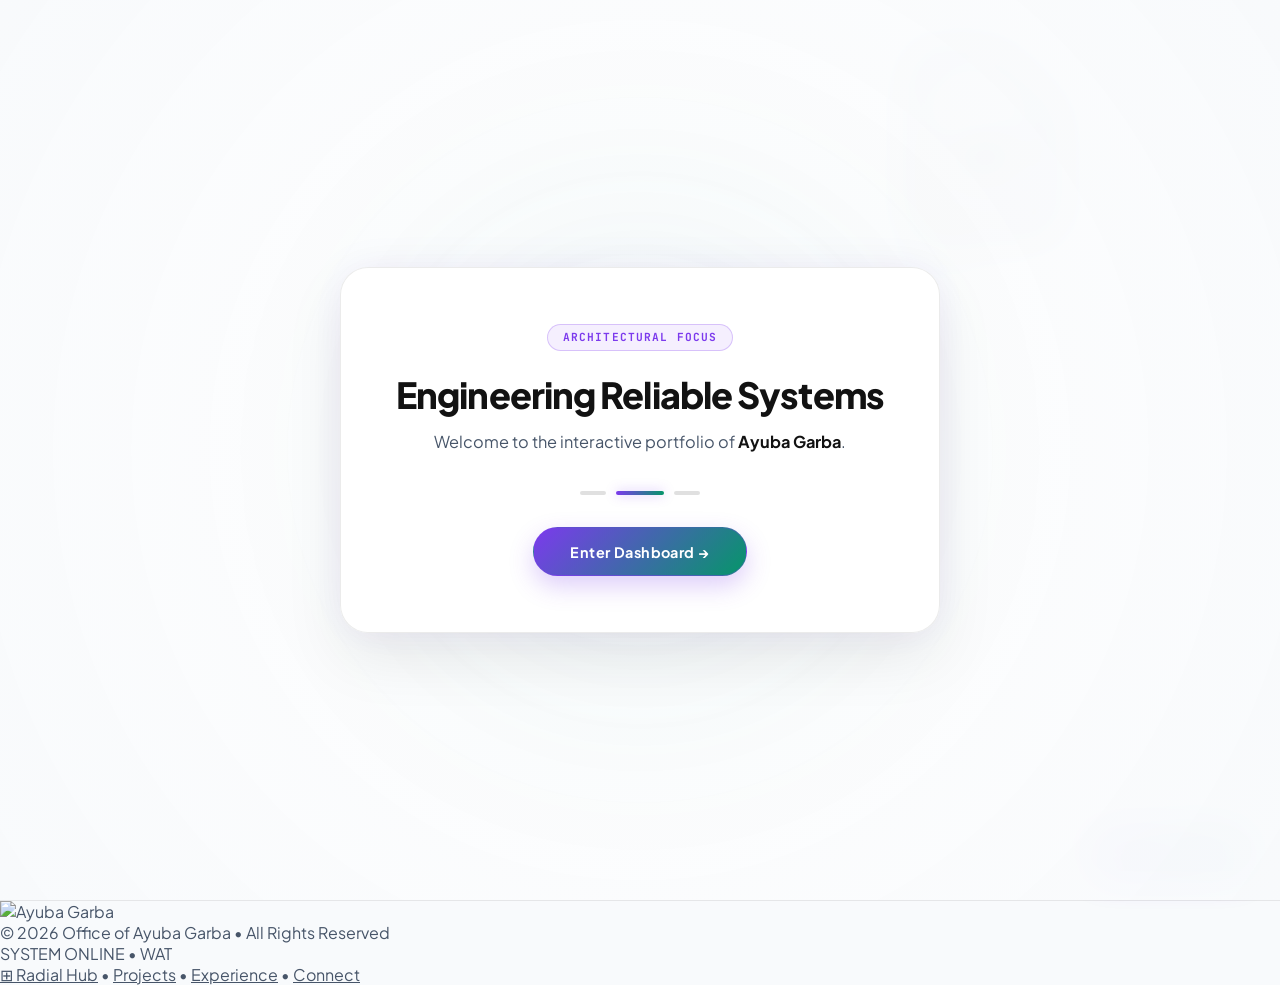
==== commit 84cda837: "refactor(theme): switch to clean white background, charcoal black text, electric purple and emerald " ====
--- a/index.html
+++ b/index.html
@@ -83,7 +83,7 @@
     <script src="https://assets.calendly.com/assets/external/widget.js" type="text/javascript" async></script>
     <link rel="stylesheet" href="style.css">
 </head>
-<body class="bg-[#060814] text-[#94a3b8] antialiased selection:bg-[#3b82f6] selection:text-white min-h-screen relative font-sans">
+<body class="bg-white text-[#475569] antialiased selection:bg-[#7c3aed] selection:text-white min-h-screen relative font-sans">
 
     <!-- Cinematic Welcome Slideshow Overlay -->
     <div id="intro-slides" class="intro-overlay" role="dialog" aria-label="Welcome Slideshow">
--- a/style.css
+++ b/style.css
@@ -1,38 +1,42 @@
 /* ==========================================================================
-   OFFICE OF AYUBA GARBA — DEEP-OBSIDIAN ORBITAL SPA DESIGN SYSTEM
-   Palette: Deep Obsidian Night (#060814 to #0a0e27), High-Contrast White (#f8fafc),
-   Muted Slate (#94a3b8 / #64748b)
-   Accents: Experience (Purple #a855f7), Projects (Sky Blue #0ea5e9),
-   About (Emerald #10b981), Stories (Amber #f59e0b), Connect (Rose #f43f5e)
+   OFFICE OF AYUBA GARBA — PRISTINE HIGH-CONTRAST LIGHT MODE DESIGN SYSTEM
+   Palette: Pure White (#ffffff), Charcoal Black (#121212), Slate (#475569 / #64748b)
+   Accents: Electric Purple (#7c3aed / #8b5cf6), Emerald Green (#059669 / #10b981),
+   Sky Blue (#0ea5e9), Amber (#d97706)
    ========================================================================== */
 
 @import url('https://fonts.googleapis.com/css2?family=Plus+Jakarta+Sans:wght@300;400;500;600;700;800&family=JetBrains+Mono:wght@400;500;600;700&display=swap');
 
 :root {
-  /* Obsidian Base Canvas */
-  --bg-deep-obsidian: #060814;
-  --bg-obsidian-night: #0a0e27;
-  --bg-obsidian-card: rgba(15, 23, 42, 0.75);
-  --bg-obsidian-elevated: #111827;
-  --border-glass: rgba(255, 255, 255, 0.08);
-  --border-glass-hover: rgba(255, 255, 255, 0.22);
+  /* Pristine Canvas */
+  --bg-main: #ffffff;
+  --bg-surface: rgba(248, 250, 252, 0.88);
+  --bg-surface-elevated: #ffffff;
+  --border-glass: rgba(0, 0, 0, 0.08);
+  --border-glass-hover: rgba(124, 58, 237, 0.35);
 
   /* Typography */
-  --text-primary: #f8fafc;
-  --text-secondary: #94a3b8;
+  --text-primary: #121212;
+  --text-secondary: #475569;
   --text-muted: #64748b;
 
+  /* Accents: Electric Purple & Emerald Green */
+  --accent-purple: #7c3aed;
+  --accent-purple-glow: rgba(124, 58, 237, 0.22);
+  --accent-emerald: #059669;
+  --accent-emerald-glow: rgba(5, 150, 105, 0.22);
+
   /* Route Specific Accents */
-  --accent-experience: #a855f7;
-  --accent-experience-glow: rgba(168, 85, 247, 0.35);
+  --accent-experience: #7c3aed;
+  --accent-experience-glow: rgba(124, 58, 237, 0.22);
   --accent-projects: #0ea5e9;
-  --accent-projects-glow: rgba(14, 165, 233, 0.35);
-  --accent-about: #10b981;
-  --accent-about-glow: rgba(16, 185, 129, 0.35);
-  --accent-stories: #f59e0b;
-  --accent-stories-glow: rgba(245, 158, 11, 0.35);
-  --accent-connect: #f43f5e;
-  --accent-connect-glow: rgba(244, 63, 94, 0.35);
+  --accent-projects-glow: rgba(14, 165, 233, 0.22);
+  --accent-about: #059669;
+  --accent-about-glow: rgba(5, 150, 105, 0.22);
+  --accent-stories: #d97706;
+  --accent-stories-glow: rgba(217, 119, 6, 0.22);
+  --accent-connect: #7c3aed;
+  --accent-connect-glow: rgba(124, 58, 237, 0.22);
 
   /* Ambient Cursor Tracking */
   --mouse-x: 50vw;
@@ -46,7 +50,7 @@
 
 html {
   scroll-behavior: smooth;
-  background-color: var(--bg-deep-obsidian);
+  background-color: #ffffff;
   color: var(--text-secondary);
   font-family: 'Plus Jakarta Sans', -apple-system, BlinkMacSystemFont, "Segoe UI", Roboto, sans-serif;
   text-rendering: optimizeLegibility;
@@ -58,7 +62,7 @@
   margin: 0;
   padding: 0;
   overflow-x: hidden;
-  background-color: var(--bg-deep-obsidian);
+  background-color: #ffffff;
   min-height: 100vh;
   position: relative;
   color: var(--text-secondary);
@@ -71,7 +75,7 @@
   left: 0;
   width: 100vw;
   height: 100vh;
-  opacity: 0.025;
+  opacity: 0.015;
   pointer-events: none;
   z-index: 99;
   background-image: url("data:image/svg+xml,%3Csvg viewBox='0 0 200 200' xmlns='http://www.w3.org/2000/svg'%3E%3Cfilter id='noiseFilter'%3E%3CfeTurbulence type='fractalNoise' baseFrequency='0.8' numOctaves='3' stitchTiles='stitch'/%3E%3C/filter%3E%3Crect width='100%25' height='100%25' filter='url(%23noiseFilter)'/%3E%3C/svg%3E");
@@ -90,7 +94,7 @@
   position: absolute;
   border-radius: 9999px;
   filter: blur(140px);
-  opacity: 0.22;
+  opacity: 0.12;
   transition: transform 1.2s cubic-bezier(0.16, 1, 0.3, 1), opacity 0.8s ease;
   pointer-events: none;
 }
@@ -100,7 +104,7 @@
   left: 15%;
   width: 650px;
   height: 650px;
-  background: radial-gradient(circle, #3b82f6 0%, transparent 70%);
+  background: radial-gradient(circle, #38bdf8 0%, transparent 70%);
 }
 
 .glow-purple {
@@ -108,7 +112,7 @@
   right: 5%;
   width: 580px;
   height: 580px;
-  background: radial-gradient(circle, #8b5cf6 0%, transparent 70%);
+  background: radial-gradient(circle, #c084fc 0%, transparent 70%);
 }
 
 .glow-pink {
@@ -116,7 +120,7 @@
   left: 10%;
   width: 550px;
   height: 550px;
-  background: radial-gradient(circle, #ec4899 0%, transparent 70%);
+  background: radial-gradient(circle, #34d399 0%, transparent 70%);
 }
 
 .glow-amber {
@@ -124,7 +128,7 @@
   right: 20%;
   width: 500px;
   height: 500px;
-  background: radial-gradient(circle, #f59e0b 0%, transparent 70%);
+  background: radial-gradient(circle, #fde047 0%, transparent 70%);
 }
 
 /* Interactive Ambient Spotlight Cursor */
@@ -133,7 +137,7 @@
   inset: 0;
   pointer-events: none;
   z-index: 1;
-  background: radial-gradient(700px circle at var(--mouse-x) var(--mouse-y), rgba(59, 130, 246, 0.05), transparent 75%);
+  background: radial-gradient(700px circle at var(--mouse-x) var(--mouse-y), rgba(124, 58, 237, 0.04), transparent 75%);
   transition: background 0.04s ease-out;
 }
 
@@ -145,25 +149,25 @@
   left: 50%;
   width: 1px;
   transform: translateX(-50%);
-  background: linear-gradient(180deg, transparent 0%, rgba(255, 255, 255, 0.08) 20%, rgba(255, 255, 255, 0.08) 80%, transparent 100%);
+  background: linear-gradient(180deg, transparent 0%, rgba(0, 0, 0, 0.06) 20%, rgba(0, 0, 0, 0.06) 80%, transparent 100%);
   pointer-events: none;
   z-index: 1;
 }
 
 /* Glassmorphic Panels & Cards */
 .glass-panel {
-  background: var(--bg-obsidian-card);
+  background: var(--bg-surface);
   backdrop-filter: blur(16px);
   -webkit-backdrop-filter: blur(16px);
   border: 1px solid var(--border-glass);
   border-radius: 20px;
-  box-shadow: 0 16px 36px -10px rgba(0, 0, 0, 0.5), 0 0 1px 1px rgba(255, 255, 255, 0.05) inset;
+  box-shadow: 0 10px 30px rgba(0, 0, 0, 0.04), 0 0 1px 1px rgba(255, 255, 255, 0.8) inset;
   transition: transform 0.28s cubic-bezier(0.16, 1, 0.3, 1), border-color 0.28s ease, box-shadow 0.28s ease;
 }
 
 .glass-panel:hover {
   border-color: var(--border-glass-hover);
-  box-shadow: 0 22px 48px -12px rgba(0, 0, 0, 0.65), 0 0 1px 1px rgba(255, 255, 255, 0.1) inset;
+  box-shadow: 0 15px 35px rgba(124, 58, 237, 0.08), 0 0 1px 1px rgba(255, 255, 255, 0.9) inset;
 }
 
 /* SPA View Transitions */
@@ -216,7 +220,7 @@
   transform: translate(-50%, -50%);
   border-radius: 9999px;
   pointer-events: none;
-  border: 1px dashed rgba(255, 255, 255, 0.09);
+  border: 1px dashed rgba(0, 0, 0, 0.08);
   transition: border-color 0.4s ease;
 }
 
@@ -230,7 +234,7 @@
   width: 440px;
   height: 440px;
   border-style: dotted;
-  border-color: rgba(255, 255, 255, 0.06);
+  border-color: rgba(124, 58, 237, 0.16);
   animation: orbitRotateRev 75s linear infinite;
 }
 
@@ -250,20 +254,20 @@
   z-index: 20;
   width: 290px;
   padding: 1.5rem 1.25rem;
-  background: rgba(11, 16, 36, 0.88);
+  background: rgba(255, 255, 255, 0.94);
   backdrop-filter: blur(20px);
   -webkit-backdrop-filter: blur(20px);
-  border: 1px solid rgba(255, 255, 255, 0.12);
+  border: 1px solid rgba(0, 0, 0, 0.08);
   border-radius: 24px;
   text-align: center;
-  box-shadow: 0 25px 50px -12px rgba(0, 0, 0, 0.75), 0 0 30px rgba(59, 130, 246, 0.12);
+  box-shadow: 0 10px 30px rgba(0, 0, 0, 0.06), 0 0 40px rgba(124, 58, 237, 0.06);
   transition: transform 0.4s cubic-bezier(0.16, 1, 0.3, 1), box-shadow 0.4s ease, border-color 0.4s ease;
 }
 
 .orbital-center-card:hover {
   transform: translateY(-4px) scale(1.02);
-  border-color: rgba(255, 255, 255, 0.25);
-  box-shadow: 0 30px 60px -15px rgba(0, 0, 0, 0.85), 0 0 45px rgba(139, 92, 246, 0.2);
+  border-color: rgba(124, 58, 237, 0.35);
+  box-shadow: 0 16px 40px rgba(0, 0, 0, 0.09), 0 0 50px rgba(124, 58, 237, 0.12);
 }
 
 .center-photo-wrap {
@@ -273,8 +277,8 @@
   margin: 0 auto 1.1rem;
   border-radius: 20px;
   padding: 3px;
-  background: linear-gradient(135deg, rgba(255, 255, 255, 0.3) 0%, rgba(59, 130, 246, 0.4) 50%, rgba(168, 85, 247, 0.3) 100%);
-  box-shadow: 0 8px 24px rgba(0, 0, 0, 0.4);
+  background: linear-gradient(135deg, rgba(124, 58, 237, 0.35) 0%, rgba(5, 150, 105, 0.35) 100%);
+  box-shadow: 0 8px 24px rgba(0, 0, 0, 0.08);
 }
 
 .center-photo-inner {
@@ -282,7 +286,7 @@
   height: 100%;
   border-radius: 17px;
   overflow: hidden;
-  background: #060814;
+  background: #f8fafc;
 }
 
 .center-photo-inner img {
@@ -290,43 +294,12 @@
   height: 100%;
   object-fit: cover;
   object-position: center top;
-  filter: contrast(1.05);
+  filter: contrast(1.02);
   transition: transform 0.5s ease;
 }
 
 .orbital-center-card:hover .center-photo-inner img {
   transform: scale(1.06);
-}
-
-/* Status Pip */
-.status-pip {
-  display: inline-flex;
-  align-items: center;
-  gap: 0.45rem;
-  padding: 0.25rem 0.65rem;
-  border-radius: 9999px;
-  background: rgba(16, 185, 129, 0.1);
-  border: 1px solid rgba(16, 185, 129, 0.25);
-  font-size: 10px;
-  font-family: 'JetBrains Mono', monospace;
-  color: #34d399;
-  text-transform: uppercase;
-  letter-spacing: 0.08em;
-  margin-bottom: 0.75rem;
-}
-
-.status-dot {
-  width: 6px;
-  height: 6px;
-  border-radius: 9999px;
-  background-color: #10b981;
-  box-shadow: 0 0 8px #10b981;
-  animation: pulseBeacon 2s cubic-bezier(0.4, 0, 0.6, 1) infinite;
-}
-
-@keyframes pulseBeacon {
-  0%, 100% { opacity: 1; transform: scale(1); }
-  50% { opacity: 0.4; transform: scale(1.2); }
 }
 
 /* Center Card Headings */
@@ -340,11 +313,11 @@
 }
 
 .center-subtitle {
-  font-size: 0.78rem;
+  font-size: 0.8rem;
   color: var(--text-secondary);
   line-height: 1.45;
   margin: 0;
-  font-weight: 400;
+  font-weight: 500;
 }
 
 /* Orbital Orbit Nodes */
@@ -355,15 +328,15 @@
   align-items: center;
   gap: 0.75rem;
   padding: 0.65rem 1rem 0.65rem 0.75rem;
-  background: rgba(15, 23, 42, 0.85);
+  background: rgba(255, 255, 255, 0.95);
   backdrop-filter: blur(16px);
   -webkit-backdrop-filter: blur(16px);
-  border: 1px solid rgba(255, 255, 255, 0.09);
+  border: 1px solid rgba(0, 0, 0, 0.08);
   border-radius: 9999px;
   color: var(--text-primary);
   text-decoration: none;
   cursor: pointer;
-  box-shadow: 0 12px 28px -6px rgba(0, 0, 0, 0.6);
+  box-shadow: 0 10px 25px rgba(0, 0, 0, 0.05);
   transition: all 0.3s cubic-bezier(0.16, 1, 0.3, 1);
 }
 
@@ -374,8 +347,8 @@
   display: flex;
   align-items: center;
   justify-content: center;
-  background: rgba(255, 255, 255, 0.05);
-  border: 1px solid rgba(255, 255, 255, 0.1);
+  background: rgba(0, 0, 0, 0.03);
+  border: 1px solid rgba(0, 0, 0, 0.06);
   transition: all 0.3s ease;
 }
 
@@ -409,9 +382,7 @@
   margin: 0;
 }
 
-/* Individual Node Positions & Theme Glows */
-
-/* Top: Experience (Purple #a855f7) */
+/* Individual Node Themes (Electric Purple, Emerald Green, Sky Blue, Amber) */
 .node-experience {
   top: 32px;
   left: 50%;
@@ -419,18 +390,17 @@
 }
 
 .node-experience:hover {
-  border-color: rgba(168, 85, 247, 0.5);
-  box-shadow: 0 0 30px rgba(168, 85, 247, 0.35), 0 12px 28px rgba(0, 0, 0, 0.7);
+  border-color: rgba(124, 58, 237, 0.5);
+  box-shadow: 0 10px 25px rgba(124, 58, 237, 0.18);
   transform: translateX(-50%) translateY(-4px) scale(1.05);
 }
 
 .node-experience .node-icon-wrap {
-  color: #c084fc;
-  background: rgba(168, 85, 247, 0.12);
-  border-color: rgba(168, 85, 247, 0.3);
-}
-
-/* Left: Projects (Cyan/Sky Blue #0ea5e9) */
+  color: #7c3aed;
+  background: rgba(124, 58, 237, 0.08);
+  border-color: rgba(124, 58, 237, 0.2);
+}
+
 .node-projects {
   top: 50%;
   left: 36px;
@@ -439,17 +409,16 @@
 
 .node-projects:hover {
   border-color: rgba(14, 165, 233, 0.5);
-  box-shadow: 0 0 30px rgba(14, 165, 233, 0.35), 0 12px 28px rgba(0, 0, 0, 0.7);
+  box-shadow: 0 10px 25px rgba(14, 165, 233, 0.18);
   transform: translateY(-50%) translateX(-4px) scale(1.05);
 }
 
 .node-projects .node-icon-wrap {
-  color: #38bdf8;
-  background: rgba(14, 165, 233, 0.12);
-  border-color: rgba(14, 165, 233, 0.3);
-}
-
-/* Right: About (Emerald Green #10b981) */
+  color: #0284c7;
+  background: rgba(14, 165, 233, 0.08);
+  border-color: rgba(14, 165, 233, 0.2);
+}
+
 .node-about {
   top: 50%;
   right: 36px;
@@ -457,51 +426,49 @@
 }
 
 .node-about:hover {
-  border-color: rgba(16, 185, 129, 0.5);
-  box-shadow: 0 0 30px rgba(16, 185, 129, 0.35), 0 12px 28px rgba(0, 0, 0, 0.7);
+  border-color: rgba(5, 150, 105, 0.5);
+  box-shadow: 0 10px 25px rgba(5, 150, 105, 0.18);
   transform: translateY(-50%) translateX(4px) scale(1.05);
 }
 
 .node-about .node-icon-wrap {
-  color: #34d399;
-  background: rgba(16, 185, 129, 0.12);
-  border-color: rgba(16, 185, 129, 0.3);
-}
-
-/* Bottom-Left: Connect (Pink/Rose #f43f5e) */
+  color: #059669;
+  background: rgba(5, 150, 105, 0.08);
+  border-color: rgba(5, 150, 105, 0.2);
+}
+
 .node-connect {
   bottom: 42px;
   left: 140px;
 }
 
 .node-connect:hover {
-  border-color: rgba(244, 63, 94, 0.5);
-  box-shadow: 0 0 30px rgba(244, 63, 94, 0.35), 0 12px 28px rgba(0, 0, 0, 0.7);
+  border-color: rgba(124, 58, 237, 0.5);
+  box-shadow: 0 10px 25px rgba(124, 58, 237, 0.18);
   transform: translateY(-4px) scale(1.05);
 }
 
 .node-connect .node-icon-wrap {
-  color: #fb7185;
-  background: rgba(244, 63, 94, 0.12);
-  border-color: rgba(244, 63, 94, 0.3);
-}
-
-/* Bottom-Right: Stories (Amber #f59e0b) */
+  color: #7c3aed;
+  background: rgba(124, 58, 237, 0.08);
+  border-color: rgba(124, 58, 237, 0.2);
+}
+
 .node-stories {
   bottom: 42px;
   right: 140px;
 }
 
 .node-stories:hover {
-  border-color: rgba(245, 158, 11, 0.5);
-  box-shadow: 0 0 30px rgba(245, 158, 11, 0.35), 0 12px 28px rgba(0, 0, 0, 0.7);
+  border-color: rgba(217, 119, 6, 0.5);
+  box-shadow: 0 10px 25px rgba(217, 119, 6, 0.18);
   transform: translateY(-4px) scale(1.05);
 }
 
 .node-stories .node-icon-wrap {
-  color: #fbbf24;
-  background: rgba(245, 158, 11, 0.12);
-  border-color: rgba(245, 158, 11, 0.3);
+  color: #d97706;
+  background: rgba(217, 119, 6, 0.08);
+  border-color: rgba(217, 119, 6, 0.2);
 }
 
 .orbital-node:hover .node-icon-wrap svg {
@@ -531,13 +498,13 @@
 }
 
 .explore-prompt:hover .explore-text {
-  color: var(--text-primary);
+  color: #121212;
 }
 
 .explore-chevron {
   width: 18px;
   height: 18px;
-  color: #3b82f6;
+  color: #7c3aed;
   animation: bounceDown 1.8s infinite;
 }
 
@@ -568,12 +535,12 @@
   align-items: center;
   justify-content: space-between;
   padding: 0.65rem 1.2rem;
-  background: rgba(10, 14, 39, 0.82);
+  background: rgba(255, 255, 255, 0.92);
   backdrop-filter: blur(20px);
   -webkit-backdrop-filter: blur(20px);
-  border: 1px solid rgba(255, 255, 255, 0.08);
-  border-radius: 9999px;
-  box-shadow: 0 12px 32px rgba(0, 0, 0, 0.55);
+  border: 1px solid rgba(0, 0, 0, 0.08);
+  border-radius: 9999px;
+  box-shadow: 0 8px 24px rgba(0, 0, 0, 0.05);
 }
 
 .nav-brand-home {
@@ -586,21 +553,21 @@
   font-weight: 700;
   padding: 0.4rem 0.8rem;
   border-radius: 9999px;
-  background: rgba(255, 255, 255, 0.04);
-  border: 1px solid rgba(255, 255, 255, 0.08);
+  background: rgba(0, 0, 0, 0.03);
+  border: 1px solid rgba(0, 0, 0, 0.06);
   transition: all 0.25s ease;
 }
 
 .nav-brand-home:hover {
-  background: rgba(255, 255, 255, 0.1);
-  border-color: rgba(255, 255, 255, 0.2);
+  background: rgba(0, 0, 0, 0.06);
+  border-color: rgba(124, 58, 237, 0.3);
   transform: scale(1.03);
 }
 
 .nav-brand-icon {
   width: 16px;
   height: 16px;
-  color: #38bdf8;
+  color: #7c3aed;
 }
 
 .nav-links-wrap {
@@ -629,50 +596,50 @@
 
 .nav-link:hover {
   color: var(--text-primary);
-  background: rgba(255, 255, 255, 0.05);
-}
-
-/* Active Nav Link Styles with corresponding accents */
+  background: rgba(0, 0, 0, 0.04);
+}
+
+/* Active Nav Link Styles with Electric Purple & Emerald Green */
 .nav-link.active[data-route="experience"],
 .nav-link.active-experience {
-  color: #c084fc;
-  background: rgba(168, 85, 247, 0.12);
-  border-color: rgba(168, 85, 247, 0.35);
+  color: #7c3aed;
+  background: rgba(124, 58, 237, 0.08);
+  border-color: rgba(124, 58, 237, 0.25);
 }
 
 .nav-link.active[data-route="projects"],
 .nav-link.active-projects {
-  color: #38bdf8;
-  background: rgba(14, 165, 233, 0.12);
-  border-color: rgba(14, 165, 233, 0.35);
+  color: #0284c7;
+  background: rgba(14, 165, 233, 0.08);
+  border-color: rgba(14, 165, 233, 0.25);
 }
 
 .nav-link.active[data-route="about"],
 .nav-link.active-about {
-  color: #34d399;
-  background: rgba(16, 185, 129, 0.12);
-  border-color: rgba(16, 185, 129, 0.35);
+  color: #059669;
+  background: rgba(5, 150, 105, 0.08);
+  border-color: rgba(5, 150, 105, 0.25);
 }
 
 .nav-link.active[data-route="stories"],
 .nav-link.active-stories {
-  color: #fbbf24;
-  background: rgba(245, 158, 11, 0.12);
-  border-color: rgba(245, 158, 11, 0.35);
+  color: #d97706;
+  background: rgba(217, 119, 6, 0.08);
+  border-color: rgba(217, 119, 6, 0.25);
 }
 
 .nav-link.active[data-route="connect"],
 .nav-link.active-connect {
-  color: #fb7185;
-  background: rgba(244, 63, 94, 0.12);
-  border-color: rgba(244, 63, 94, 0.35);
+  color: #7c3aed;
+  background: rgba(124, 58, 237, 0.08);
+  border-color: rgba(124, 58, 237, 0.25);
 }
 
 /* Mobile Nav Toggle Button */
 .mobile-nav-toggle {
   display: none;
   background: transparent;
-  border: 1px solid rgba(255, 255, 255, 0.12);
+  border: 1px solid rgba(0, 0, 0, 0.12);
   border-radius: 9999px;
   padding: 0.45rem;
   color: var(--text-primary);
@@ -684,7 +651,7 @@
   position: fixed;
   inset: 0;
   top: 4.8rem;
-  background: rgba(6, 8, 20, 0.96);
+  background: rgba(255, 255, 255, 0.98);
   backdrop-filter: blur(24px);
   -webkit-backdrop-filter: blur(24px);
   z-index: 95;
@@ -716,8 +683,8 @@
   justify-content: space-between;
   padding: 1rem 1.25rem;
   border-radius: 16px;
-  background: rgba(15, 23, 42, 0.6);
-  border: 1px solid rgba(255, 255, 255, 0.08);
+  background: #f8fafc;
+  border: 1px solid rgba(0, 0, 0, 0.08);
   color: var(--text-primary);
   text-decoration: none;
   font-size: 1.15rem;
@@ -726,8 +693,8 @@
 }
 
 .mobile-nav-item:hover {
-  background: rgba(255, 255, 255, 0.08);
-  border-color: rgba(255, 255, 255, 0.18);
+  background: rgba(124, 58, 237, 0.06);
+  border-color: rgba(124, 58, 237, 0.2);
 }
 
 /* Floating Action Button (FAB) */
@@ -741,20 +708,20 @@
   gap: 0.5rem;
   padding: 0.75rem 1.15rem;
   border-radius: 9999px;
-  background: linear-gradient(135deg, #2563eb 0%, #7c3aed 100%);
-  border: 1px solid rgba(255, 255, 255, 0.2);
+  background: linear-gradient(135deg, #7c3aed 0%, #059669 100%);
+  border: 1px solid rgba(255, 255, 255, 0.3);
   color: #ffffff;
   font-size: 0.82rem;
   font-weight: 700;
   letter-spacing: 0.02em;
-  box-shadow: 0 10px 25px rgba(37, 99, 235, 0.4);
+  box-shadow: 0 10px 25px rgba(124, 58, 237, 0.35);
   cursor: pointer;
   transition: all 0.3s cubic-bezier(0.16, 1, 0.3, 1);
 }
 
 .fab-trigger:hover {
   transform: translateY(-3px) scale(1.04);
-  box-shadow: 0 15px 35px rgba(124, 58, 237, 0.55);
+  box-shadow: 0 15px 35px rgba(5, 150, 105, 0.45);
 }
 
 .fab-trigger svg {
@@ -790,33 +757,33 @@
 }
 
 .badge-purple {
-  background: rgba(168, 85, 247, 0.12);
-  border: 1px solid rgba(168, 85, 247, 0.3);
-  color: #c084fc;
+  background: rgba(124, 58, 237, 0.08);
+  border: 1px solid rgba(124, 58, 237, 0.25);
+  color: #7c3aed;
 }
 
 .badge-blue {
-  background: rgba(14, 165, 233, 0.12);
-  border: 1px solid rgba(14, 165, 233, 0.3);
-  color: #38bdf8;
+  background: rgba(14, 165, 233, 0.08);
+  border: 1px solid rgba(14, 165, 233, 0.25);
+  color: #0284c7;
 }
 
 .badge-emerald {
-  background: rgba(16, 185, 129, 0.12);
-  border: 1px solid rgba(16, 185, 129, 0.3);
-  color: #34d399;
+  background: rgba(5, 150, 105, 0.08);
+  border: 1px solid rgba(5, 150, 105, 0.25);
+  color: #059669;
 }
 
 .badge-amber {
-  background: rgba(245, 158, 11, 0.12);
-  border: 1px solid rgba(245, 158, 11, 0.3);
-  color: #fbbf24;
+  background: rgba(217, 119, 6, 0.08);
+  border: 1px solid rgba(217, 119, 6, 0.25);
+  color: #d97706;
 }
 
 .badge-rose {
-  background: rgba(244, 63, 94, 0.12);
-  border: 1px solid rgba(244, 63, 94, 0.3);
-  color: #fb7185;
+  background: rgba(124, 58, 237, 0.08);
+  border: 1px solid rgba(124, 58, 237, 0.25);
+  color: #7c3aed;
 }
 
 .view-title {
@@ -834,7 +801,7 @@
   line-height: 1.6;
   max-width: 680px;
   margin: 0;
-  font-weight: 300;
+  font-weight: 400;
 }
 
 /* Experience Split Layout */
@@ -849,7 +816,7 @@
 .timeline-track {
   position: relative;
   padding-left: 2rem;
-  border-left: 1px solid rgba(168, 85, 247, 0.25);
+  border-left: 2px solid rgba(124, 58, 237, 0.2);
   display: flex;
   flex-direction: column;
   gap: 2.25rem;
@@ -862,14 +829,17 @@
   width: 14px;
   height: 14px;
   border-radius: 9999px;
-  background: var(--bg-deep-obsidian);
-  border: 2px solid #c084fc;
-  box-shadow: 0 0 10px rgba(168, 85, 247, 0.5);
+  background: #ffffff;
+  border: 2px solid #7c3aed;
+  box-shadow: 0 0 10px rgba(124, 58, 237, 0.35);
 }
 
 .timeline-card {
   padding: 1.75rem;
   position: relative;
+  background: #ffffff;
+  border: 1px solid rgba(0, 0, 0, 0.08);
+  box-shadow: 0 8px 24px rgba(0, 0, 0, 0.04);
 }
 
 .timeline-header {
@@ -890,7 +860,7 @@
 
 .company-name {
   font-size: 0.95rem;
-  color: #c084fc;
+  color: #7c3aed;
   font-weight: 600;
   margin: 0.2rem 0 0.5rem;
 }
@@ -900,8 +870,8 @@
   font-size: 0.72rem;
   padding: 0.25rem 0.65rem;
   border-radius: 9999px;
-  background: rgba(255, 255, 255, 0.05);
-  border: 1px solid rgba(255, 255, 255, 0.1);
+  background: rgba(0, 0, 0, 0.03);
+  border: 1px solid rgba(0, 0, 0, 0.08);
   color: var(--text-secondary);
 }
 
@@ -919,7 +889,7 @@
   gap: 0.4rem;
   background: none;
   border: none;
-  color: #c084fc;
+  color: #7c3aed;
   font-size: 0.84rem;
   font-weight: 600;
   cursor: pointer;
@@ -928,7 +898,7 @@
 }
 
 .read-more-trigger:hover {
-  color: #f8fafc;
+  color: #059669;
   transform: translateX(3px);
 }
 
@@ -936,7 +906,7 @@
   display: none;
   margin-top: 1.25rem;
   padding-top: 1.25rem;
-  border-top: 1px solid rgba(255, 255, 255, 0.08);
+  border-top: 1px solid rgba(0, 0, 0, 0.08);
 }
 
 .timeline-expanded-content.open {
@@ -947,7 +917,7 @@
 .deliverables-list {
   margin: 0 0 1rem;
   padding-left: 1.25rem;
-  color: var(--text-secondary);
+  color: #334155;
   font-size: 0.86rem;
   line-height: 1.65;
 }
@@ -967,9 +937,14 @@
   font-size: 0.68rem;
   padding: 0.2rem 0.55rem;
   border-radius: 6px;
-  background: rgba(255, 255, 255, 0.04);
-  border: 1px solid rgba(255, 255, 255, 0.08);
-  color: #cbd5e1;
+  background: #ffffff;
+  border: 1px solid rgba(0, 0, 0, 0.08);
+  color: #475569;
+}
+
+.tech-pill:hover {
+  border-color: #7c3aed;
+  color: #7c3aed;
 }
 
 /* Sticky Right Column Card */
@@ -978,6 +953,9 @@
   top: 6rem;
   padding: 2rem;
   text-align: center;
+  background: #ffffff;
+  border: 1px solid rgba(0, 0, 0, 0.08);
+  box-shadow: 0 10px 30px rgba(0, 0, 0, 0.04);
 }
 
 .sticky-photo-frame {
@@ -986,8 +964,8 @@
   border-radius: 24px;
   overflow: hidden;
   margin: 0 auto 1.5rem;
-  border: 2px solid rgba(168, 85, 247, 0.3);
-  box-shadow: 0 12px 32px rgba(168, 85, 247, 0.2);
+  border: 2px solid rgba(124, 58, 237, 0.3);
+  box-shadow: 0 12px 32px rgba(124, 58, 237, 0.15);
 }
 
 .sticky-photo-frame img {
@@ -1008,8 +986,8 @@
 .metric-box {
   padding: 0.85rem;
   border-radius: 12px;
-  background: rgba(255, 255, 255, 0.03);
-  border: 1px solid rgba(255, 255, 255, 0.06);
+  background: #f8fafc;
+  border: 1px solid rgba(0, 0, 0, 0.06);
 }
 
 .metric-num {
@@ -1038,8 +1016,8 @@
 }
 
 .filter-btn {
-  background: rgba(15, 23, 42, 0.6);
-  border: 1px solid rgba(255, 255, 255, 0.08);
+  background: #f1f5f9;
+  border: 1px solid rgba(0, 0, 0, 0.06);
   color: var(--text-secondary);
   padding: 0.45rem 1rem;
   border-radius: 9999px;
@@ -1051,9 +1029,9 @@
 
 .filter-btn:hover,
 .filter-btn.active {
-  background: rgba(14, 165, 233, 0.15);
-  border-color: rgba(14, 165, 233, 0.4);
-  color: #38bdf8;
+  background: #7c3aed;
+  border-color: #7c3aed;
+  color: #ffffff;
 }
 
 .projects-grid {
@@ -1068,13 +1046,21 @@
   justify-content: space-between;
   overflow: hidden;
   border-radius: 20px;
+  background: #ffffff;
+  border: 1px solid rgba(0, 0, 0, 0.08);
+  box-shadow: 0 8px 24px rgba(0, 0, 0, 0.04);
+}
+
+.project-card:hover {
+  border-color: #7c3aed;
+  box-shadow: 0 16px 36px rgba(124, 58, 237, 0.12);
 }
 
 .project-cover-wrap {
   position: relative;
   aspect-ratio: 16 / 10;
   overflow: hidden;
-  border-bottom: 1px solid rgba(255, 255, 255, 0.08);
+  border-bottom: 1px solid rgba(0, 0, 0, 0.06);
 }
 
 .project-cover-wrap img {
@@ -1105,7 +1091,7 @@
 .project-domain {
   font-family: 'JetBrains Mono', monospace;
   font-size: 0.68rem;
-  color: #38bdf8;
+  color: #7c3aed;
   text-transform: uppercase;
   letter-spacing: 0.06em;
   margin-bottom: 0.4rem;
@@ -1129,7 +1115,7 @@
 
 .project-footer {
   padding: 1.2rem 1.5rem;
-  border-top: 1px solid rgba(255, 255, 255, 0.08);
+  border-top: 1px solid rgba(0, 0, 0, 0.06);
   display: flex;
   align-items: center;
   justify-content: space-between;
@@ -1142,7 +1128,7 @@
   gap: 0.35rem;
   background: transparent;
   border: none;
-  color: #38bdf8;
+  color: #7c3aed;
   font-size: 0.84rem;
   font-weight: 600;
   cursor: pointer;
@@ -1152,7 +1138,7 @@
 }
 
 .btn-project-cta:hover {
-  color: #ffffff;
+  color: #059669;
   transform: translateX(3px);
 }
 
@@ -1171,6 +1157,9 @@
   display: flex;
   flex-direction: column;
   justify-content: space-between;
+  background: #ffffff;
+  border: 1px solid rgba(0, 0, 0, 0.08);
+  box-shadow: 0 8px 24px rgba(0, 0, 0, 0.04);
 }
 
 .bento-card-large {
@@ -1185,9 +1174,9 @@
   align-items: center;
   justify-content: center;
   margin-bottom: 1.25rem;
-  background: rgba(16, 185, 129, 0.12);
-  border: 1px solid rgba(16, 185, 129, 0.3);
-  color: #34d399;
+  background: rgba(5, 150, 105, 0.1);
+  border: 1px solid rgba(5, 150, 105, 0.25);
+  color: #059669;
 }
 
 /* Credentials Grid */
@@ -1201,12 +1190,15 @@
 .cert-card {
   padding: 1.5rem;
   cursor: pointer;
+  background: #ffffff;
+  border: 1px solid rgba(0, 0, 0, 0.08);
+  box-shadow: 0 6px 20px rgba(0, 0, 0, 0.03);
   transition: all 0.3s ease;
 }
 
 .cert-card:hover {
-  border-color: rgba(16, 185, 129, 0.4);
-  box-shadow: 0 0 25px rgba(16, 185, 129, 0.2);
+  border-color: #059669;
+  box-shadow: 0 10px 25px rgba(5, 150, 105, 0.15);
 }
 
 .cert-thumb {
@@ -1214,7 +1206,7 @@
   border-radius: 12px;
   overflow: hidden;
   margin-bottom: 1.2rem;
-  border: 1px solid rgba(255, 255, 255, 0.08);
+  border: 1px solid rgba(0, 0, 0, 0.06);
 }
 
 .cert-thumb img {
@@ -1229,7 +1221,7 @@
 .stories-subtabs {
   display: flex;
   gap: 0.5rem;
-  border-bottom: 1px solid rgba(255, 255, 255, 0.08);
+  border-bottom: 1px solid rgba(0, 0, 0, 0.08);
   padding-bottom: 1rem;
   margin-bottom: 2.5rem;
 }
@@ -1247,9 +1239,9 @@
 }
 
 .stories-tab-btn.active {
-  background: rgba(245, 158, 11, 0.15);
-  color: #fbbf24;
-  border: 1px solid rgba(245, 158, 11, 0.35);
+  background: #d97706;
+  color: #ffffff;
+  border: 1px solid rgba(217, 119, 6, 0.35);
 }
 
 .series-container {
@@ -1261,6 +1253,9 @@
 .series-block {
   padding: 2.25rem;
   border-radius: 24px;
+  background: #ffffff;
+  border: 1px solid rgba(0, 0, 0, 0.08);
+  box-shadow: 0 8px 24px rgba(0, 0, 0, 0.04);
 }
 
 .series-header {
@@ -1276,8 +1271,8 @@
 .episode-card {
   padding: 1.4rem;
   border-radius: 16px;
-  background: rgba(11, 15, 34, 0.7);
-  border: 1px solid rgba(255, 255, 255, 0.06);
+  background: #f8fafc;
+  border: 1px solid rgba(0, 0, 0, 0.06);
   cursor: pointer;
   transition: all 0.25s ease;
   display: flex;
@@ -1286,16 +1281,16 @@
 }
 
 .episode-card:hover {
-  border-color: rgba(245, 158, 11, 0.4);
-  background: rgba(15, 20, 45, 0.9);
+  border-color: #d97706;
+  background: #ffffff;
   transform: translateY(-3px);
-  box-shadow: 0 10px 25px rgba(245, 158, 11, 0.15);
+  box-shadow: 0 10px 25px rgba(217, 119, 6, 0.12);
 }
 
 .ep-number {
   font-family: 'JetBrains Mono', monospace;
   font-size: 0.7rem;
-  color: #fbbf24;
+  color: #d97706;
   text-transform: uppercase;
   margin-bottom: 0.5rem;
 }
@@ -1329,7 +1324,7 @@
 .reader-header {
   margin-bottom: 2.5rem;
   padding-bottom: 1.5rem;
-  border-bottom: 1px solid rgba(255, 255, 255, 0.08);
+  border-bottom: 1px solid rgba(0, 0, 0, 0.08);
 }
 
 .back-to-stories-btn {
@@ -1337,7 +1332,7 @@
   align-items: center;
   gap: 0.5rem;
   background: none;
-  border: 1px solid rgba(255, 255, 255, 0.1);
+  border: 1px solid rgba(0, 0, 0, 0.1);
   color: var(--text-secondary);
   font-size: 0.82rem;
   font-weight: 600;
@@ -1350,19 +1345,19 @@
 
 .back-to-stories-btn:hover {
   color: var(--text-primary);
-  border-color: rgba(245, 158, 11, 0.4);
-  background: rgba(245, 158, 11, 0.1);
+  border-color: #d97706;
+  background: rgba(217, 119, 6, 0.06);
 }
 
 .article-prose {
-  color: #cbd5e1;
+  color: #334155;
   font-size: 1.05rem;
   line-height: 1.8;
   max-width: 760px;
 }
 
 .article-prose h2 {
-  color: #f8fafc;
+  color: #121212;
   font-size: 1.6rem;
   font-weight: 700;
   margin: 2.5rem 0 1rem;
@@ -1375,10 +1370,10 @@
 .article-callout {
   padding: 1.5rem;
   border-radius: 16px;
-  background: rgba(245, 158, 11, 0.08);
-  border-left: 4px solid #f59e0b;
+  background: rgba(217, 119, 6, 0.06);
+  border-left: 4px solid #d97706;
   margin: 2rem 0;
-  color: #fef3c7;
+  color: #92400e;
 }
 
 /* ==========================================================================
@@ -1398,13 +1393,13 @@
   justify-content: space-between;
   margin-bottom: 1.75rem;
   border-radius: 20px;
-  background: linear-gradient(135deg, rgba(15, 23, 42, 0.9) 0%, rgba(30, 41, 59, 0.75) 100%);
-  border: 1px solid rgba(244, 63, 94, 0.3);
-  box-shadow: 0 10px 30px rgba(244, 63, 94, 0.1);
+  background: #ffffff;
+  border: 1px solid rgba(0, 119, 181, 0.25);
+  box-shadow: 0 10px 30px rgba(0, 119, 181, 0.06);
 }
 
 .linkedin-direct-card:hover {
-  border-color: rgba(244, 63, 94, 0.5);
+  border-color: rgba(0, 119, 181, 0.5);
 }
 
 .form-group {
@@ -1427,8 +1422,8 @@
   width: 100%;
   padding: 0.85rem 1.15rem;
   border-radius: 12px;
-  background: rgba(8, 11, 24, 0.85);
-  border: 1px solid rgba(255, 255, 255, 0.1);
+  background: #ffffff;
+  border: 1px solid rgba(0, 0, 0, 0.12);
   color: var(--text-primary);
   font-family: 'Plus Jakarta Sans', sans-serif;
   font-size: 0.92rem;
@@ -1439,16 +1434,16 @@
 .form-textarea:focus,
 .form-select:focus {
   outline: none;
-  border-color: #f43f5e;
-  box-shadow: 0 0 16px rgba(244, 63, 94, 0.25);
-  background: rgba(12, 17, 36, 0.95);
+  border-color: #7c3aed;
+  box-shadow: 0 0 12px rgba(124, 58, 237, 0.2);
+  background: #ffffff;
 }
 
 .btn-primary-glow {
   width: 100%;
   padding: 1rem 1.5rem;
   border-radius: 14px;
-  background: linear-gradient(135deg, #f43f5e 0%, #e11d48 100%);
+  background: linear-gradient(135deg, #7c3aed 0%, #059669 100%);
   border: 1px solid rgba(255, 255, 255, 0.2);
   color: #ffffff;
   font-size: 0.92rem;
@@ -1456,20 +1451,20 @@
   letter-spacing: 0.04em;
   text-transform: uppercase;
   cursor: pointer;
-  box-shadow: 0 10px 25px rgba(244, 63, 94, 0.35);
+  box-shadow: 0 10px 25px rgba(124, 58, 237, 0.25);
   transition: all 0.3s cubic-bezier(0.16, 1, 0.3, 1);
 }
 
 .btn-primary-glow:hover {
   transform: translateY(-2px);
-  box-shadow: 0 15px 35px rgba(244, 63, 94, 0.5);
+  box-shadow: 0 15px 35px rgba(5, 150, 105, 0.35);
 }
 
 /* 3D Glass HUD Flash Card */
 .hud-flash-card {
-  background: rgba(12, 18, 38, 0.95);
-  border: 1px solid rgba(16, 185, 129, 0.4);
-  box-shadow: 0 20px 45px rgba(16, 185, 129, 0.15);
+  background: #ffffff;
+  border: 1px solid rgba(5, 150, 105, 0.3);
+  box-shadow: 0 20px 45px rgba(5, 150, 105, 0.1);
   border-radius: 20px;
   padding: 2rem;
   text-align: left;
@@ -1482,7 +1477,7 @@
   position: fixed;
   inset: 0;
   z-index: 200;
-  background: rgba(3, 5, 15, 0.88);
+  background: rgba(18, 18, 18, 0.45);
   backdrop-filter: blur(16px);
   -webkit-backdrop-filter: blur(16px);
   display: none;
@@ -1497,23 +1492,24 @@
 }
 
 .modal-container {
-  background: rgba(10, 14, 34, 0.95);
-  border: 1px solid rgba(255, 255, 255, 0.14);
+  background: #ffffff;
+  border: 1px solid rgba(0, 0, 0, 0.1);
   border-radius: 24px;
   width: 100%;
   max-width: 860px;
   max-height: 90vh;
   overflow-y: auto;
-  box-shadow: 0 25px 60px rgba(0, 0, 0, 0.8);
+  box-shadow: 0 25px 60px rgba(0, 0, 0, 0.18);
   position: relative;
+  color: var(--text-primary);
 }
 
 .modal-close-btn {
   position: absolute;
   top: 1.25rem;
   right: 1.25rem;
-  background: rgba(255, 255, 255, 0.06);
-  border: 1px solid rgba(255, 255, 255, 0.12);
+  background: rgba(0, 0, 0, 0.05);
+  border: 1px solid rgba(0, 0, 0, 0.1);
   color: var(--text-secondary);
   border-radius: 9999px;
   width: 36px;
@@ -1527,8 +1523,8 @@
 }
 
 .modal-close-btn:hover {
-  color: #ffffff;
-  background: rgba(255, 255, 255, 0.15);
+  color: #121212;
+  background: rgba(0, 0, 0, 0.1);
 }
 
 /* Toast Notification */
@@ -1542,13 +1538,13 @@
   align-items: center;
   gap: 0.65rem;
   padding: 0.75rem 1.4rem;
-  background: rgba(15, 23, 42, 0.95);
+  background: #121212;
   border: 1px solid rgba(255, 255, 255, 0.15);
   border-radius: 9999px;
-  color: #f8fafc;
+  color: #ffffff;
   font-size: 0.86rem;
   font-weight: 500;
-  box-shadow: 0 15px 35px rgba(0, 0, 0, 0.6);
+  box-shadow: 0 15px 35px rgba(0, 0, 0, 0.2);
   opacity: 0;
   pointer-events: none;
   transition: all 0.3s cubic-bezier(0.16, 1, 0.3, 1);
@@ -1557,6 +1553,227 @@
 .glass-toast.show {
   opacity: 1;
   transform: translateX(-50%) translateY(0);
+}
+
+/* ==========================================================================
+   CINEMATIC WELCOME SLIDESHOW OVERLAY (#intro-slides)
+   ========================================================================== */
+.intro-overlay {
+  position: fixed;
+  inset: 0;
+  z-index: 999;
+  display: flex;
+  align-items: center;
+  justify-content: center;
+  background: radial-gradient(circle at center, rgba(255, 255, 255, 0.94) 0%, rgba(248, 250, 252, 0.98) 100%);
+  backdrop-filter: blur(24px);
+  -webkit-backdrop-filter: blur(24px);
+  padding: 1.5rem;
+  opacity: 1;
+  visibility: visible;
+  transition: opacity 0.8s cubic-bezier(0.16, 1, 0.3, 1), visibility 0.8s ease, transform 0.8s cubic-bezier(0.16, 1, 0.3, 1);
+}
+
+.intro-overlay.dismissed {
+  opacity: 0;
+  visibility: hidden;
+  pointer-events: none;
+  transform: scale(1.05);
+}
+
+.slideshow-glow-backdrop {
+  position: absolute;
+  width: 520px;
+  height: 520px;
+  border-radius: 50%;
+  filter: blur(120px);
+  pointer-events: none;
+  opacity: 0.25;
+  background: radial-gradient(circle, rgba(124, 58, 237, 0.35) 0%, rgba(5, 150, 105, 0.25) 50%, transparent 80%);
+  animation: pulseBeacon 6s ease-in-out infinite;
+}
+
+.slideshow-container {
+  position: relative;
+  z-index: 2;
+  width: 100%;
+  max-width: 600px;
+  padding: 3.5rem 2.5rem;
+  text-align: center;
+  border-radius: 28px;
+  background: rgba(255, 255, 255, 0.95);
+  backdrop-filter: blur(24px);
+  -webkit-backdrop-filter: blur(24px);
+  border: 1px solid rgba(0, 0, 0, 0.08);
+  box-shadow: 0 25px 60px rgba(0, 0, 0, 0.08), 0 0 40px rgba(124, 58, 237, 0.06);
+  animation: introPop 0.8s cubic-bezier(0.16, 1, 0.3, 1);
+}
+
+@keyframes introPop {
+  from {
+    opacity: 0;
+    transform: scale(0.94) translateY(12px);
+  }
+  to {
+    opacity: 1;
+    transform: scale(1) translateY(0);
+  }
+}
+
+.intro-slide {
+  display: none;
+  opacity: 0;
+  transform: translateY(12px);
+  transition: opacity 0.45s ease, transform 0.45s cubic-bezier(0.16, 1, 0.3, 1);
+}
+
+.intro-slide.active {
+  display: block;
+  opacity: 1;
+  transform: translateY(0);
+}
+
+.slide-badge {
+  display: inline-block;
+  font-family: 'JetBrains Mono', monospace;
+  font-size: 0.7rem;
+  font-weight: 700;
+  color: #7c3aed;
+  background: rgba(124, 58, 237, 0.08);
+  border: 1px solid rgba(124, 58, 237, 0.25);
+  padding: 0.35rem 0.95rem;
+  border-radius: 9999px;
+  letter-spacing: 0.1em;
+  text-transform: uppercase;
+  margin-bottom: 1.35rem;
+}
+
+.slide-title {
+  font-size: 2.25rem;
+  font-weight: 800;
+  color: #121212;
+  margin: 0 0 0.85rem;
+  letter-spacing: -0.025em;
+  line-height: 1.2;
+}
+
+.slide-subtitle {
+  font-size: 1.02rem;
+  color: #475569;
+  line-height: 1.6;
+  margin: 0 auto 2.25rem;
+  max-width: 460px;
+}
+
+.slide-subtitle strong {
+  color: #121212;
+  font-weight: 700;
+}
+
+.slide-indicators {
+  display: flex;
+  justify-content: center;
+  align-items: center;
+  gap: 0.65rem;
+  margin-bottom: 2rem;
+}
+
+.slide-indicators .indicator {
+  width: 26px;
+  height: 4px;
+  border-radius: 9999px;
+  background: rgba(0, 0, 0, 0.12);
+  cursor: pointer;
+  transition: all 0.35s cubic-bezier(0.16, 1, 0.3, 1);
+}
+
+.slide-indicators .indicator.active {
+  width: 48px;
+  background: linear-gradient(90deg, #7c3aed, #059669);
+  box-shadow: 0 0 12px rgba(124, 58, 237, 0.35);
+}
+
+.btn-enter-dashboard {
+  display: inline-flex;
+  align-items: center;
+  justify-content: center;
+  gap: 0.5rem;
+  padding: 0.9rem 2.25rem;
+  border-radius: 9999px;
+  background: linear-gradient(135deg, #7c3aed 0%, #059669 100%);
+  border: 1px solid rgba(124, 58, 237, 0.3);
+  color: #ffffff;
+  font-family: 'Plus Jakarta Sans', sans-serif;
+  font-size: 0.9rem;
+  font-weight: 700;
+  letter-spacing: 0.03em;
+  cursor: pointer;
+  transition: all 0.3s cubic-bezier(0.16, 1, 0.3, 1);
+  box-shadow: 0 10px 25px rgba(124, 58, 237, 0.25);
+}
+
+.btn-enter-dashboard:hover {
+  transform: translateY(-2px);
+  box-shadow: 0 15px 35px rgba(5, 150, 105, 0.35);
+}
+
+.btn-enter-dashboard:active {
+  transform: translateY(0);
+}
+
+/* ==========================================================================
+   HIGH-CONTRAST LIGHT MODE TYPOGRAPHIC & ELEMENT OVERRIDES
+   ========================================================================== */
+h1, h2, h3, h4, h5, h6,
+.text-white {
+  color: #121212 !important;
+}
+
+.btn-primary-glow,
+.btn-enter-dashboard,
+.fab-trigger,
+.filter-btn.active,
+.stories-tab-btn.active,
+.glass-toast,
+.glass-toast span,
+.bg-gradient-to-r,
+.bg-gradient-to-r span,
+[class*="bg-gradient-to-r"] {
+  color: #ffffff !important;
+}
+
+.text-slate-300,
+.text-slate-400,
+.text-neutral-300,
+.text-neutral-400 {
+  color: #475569 !important;
+}
+
+.text-slate-500 {
+  color: #64748b !important;
+}
+
+.border-white\/10,
+.border-white\/\[0\.08\],
+.border-white\/15,
+.border-white\/20,
+.border-white\/30 {
+  border-color: rgba(0, 0, 0, 0.08) !important;
+}
+
+.bg-white\/5,
+.bg-white\/10,
+.bg-\[\#0b0d13\],
+.bg-\[\#0e1017\],
+.bg-\[\#12151e\],
+.bg-\[\#0a0c10\],
+.bg-\[\#07080a\] {
+  background-color: #f8fafc !important;
+}
+
+footer {
+  background-color: #f8fafc !important;
+  border-top: 1px solid rgba(0, 0, 0, 0.08) !important;
 }
 
 /* ==========================================================================
@@ -1638,178 +1855,6 @@
   }
 }
 
-@keyframes fadeIn {
-  from { opacity: 0; transform: translateY(6px); }
-  to { opacity: 1; transform: translateY(0); }
-}
-
-/* ==========================================================================
-   CINEMATIC WELCOME SLIDESHOW OVERLAY (#intro-slides)
-   ========================================================================== */
-.intro-overlay {
-  position: fixed;
-  inset: 0;
-  z-index: 999;
-  display: flex;
-  align-items: center;
-  justify-content: center;
-  background: radial-gradient(circle at center, rgba(10, 14, 39, 0.96) 0%, rgba(6, 8, 20, 0.99) 100%);
-  backdrop-filter: blur(24px);
-  -webkit-backdrop-filter: blur(24px);
-  padding: 1.5rem;
-  opacity: 1;
-  visibility: visible;
-  transition: opacity 0.8s cubic-bezier(0.16, 1, 0.3, 1), visibility 0.8s ease, transform 0.8s cubic-bezier(0.16, 1, 0.3, 1);
-}
-
-.intro-overlay.dismissed {
-  opacity: 0;
-  visibility: hidden;
-  pointer-events: none;
-  transform: scale(1.05);
-}
-
-.slideshow-glow-backdrop {
-  position: absolute;
-  width: 520px;
-  height: 520px;
-  border-radius: 50%;
-  filter: blur(120px);
-  pointer-events: none;
-  opacity: 0.45;
-  background: radial-gradient(circle, #3b82f6 0%, #8b5cf6 50%, #ec4899 80%, transparent 100%);
-  animation: pulseBeacon 6s ease-in-out infinite;
-}
-
-.slideshow-container {
-  position: relative;
-  z-index: 2;
-  width: 100%;
-  max-width: 600px;
-  padding: 3.5rem 2.5rem;
-  text-align: center;
-  border-radius: 28px;
-  background: rgba(15, 23, 42, 0.75);
-  backdrop-filter: blur(24px);
-  -webkit-backdrop-filter: blur(24px);
-  border: 1px solid rgba(255, 255, 255, 0.12);
-  box-shadow: 0 30px 70px rgba(0, 0, 0, 0.8), inset 0 1px 0 rgba(255, 255, 255, 0.18);
-  animation: introPop 0.8s cubic-bezier(0.16, 1, 0.3, 1);
-}
-
-@keyframes introPop {
-  from {
-    opacity: 0;
-    transform: scale(0.94) translateY(12px);
-  }
-  to {
-    opacity: 1;
-    transform: scale(1) translateY(0);
-  }
-}
-
-.intro-slide {
-  display: none;
-  opacity: 0;
-  transform: translateY(12px);
-  transition: opacity 0.45s ease, transform 0.45s cubic-bezier(0.16, 1, 0.3, 1);
-}
-
-.intro-slide.active {
-  display: block;
-  opacity: 1;
-  transform: translateY(0);
-}
-
-.slide-badge {
-  display: inline-block;
-  font-family: 'JetBrains Mono', monospace;
-  font-size: 0.7rem;
-  font-weight: 700;
-  color: #38bdf8;
-  background: rgba(14, 165, 233, 0.12);
-  border: 1px solid rgba(56, 189, 248, 0.3);
-  padding: 0.35rem 0.95rem;
-  border-radius: 9999px;
-  letter-spacing: 0.1em;
-  text-transform: uppercase;
-  margin-bottom: 1.35rem;
-}
-
-.slide-title {
-  font-size: 2.25rem;
-  font-weight: 800;
-  color: #f8fafc;
-  margin: 0 0 0.85rem;
-  letter-spacing: -0.025em;
-  line-height: 1.2;
-}
-
-.slide-subtitle {
-  font-size: 1.02rem;
-  color: #94a3b8;
-  line-height: 1.6;
-  margin: 0 auto 2.25rem;
-  max-width: 460px;
-}
-
-.slide-subtitle strong {
-  color: #ffffff;
-  font-weight: 600;
-}
-
-.slide-indicators {
-  display: flex;
-  justify-content: center;
-  align-items: center;
-  gap: 0.65rem;
-  margin-bottom: 2rem;
-}
-
-.slide-indicators .indicator {
-  width: 26px;
-  height: 4px;
-  border-radius: 9999px;
-  background: rgba(255, 255, 255, 0.2);
-  cursor: pointer;
-  transition: all 0.35s cubic-bezier(0.16, 1, 0.3, 1);
-}
-
-.slide-indicators .indicator.active {
-  width: 48px;
-  background: linear-gradient(90deg, #38bdf8, #818cf8);
-  box-shadow: 0 0 14px rgba(56, 189, 248, 0.55);
-}
-
-.btn-enter-dashboard {
-  display: inline-flex;
-  align-items: center;
-  justify-content: center;
-  gap: 0.5rem;
-  padding: 0.9rem 2.25rem;
-  border-radius: 9999px;
-  background: linear-gradient(135deg, #0284c7 0%, #0369a1 100%);
-  border: 1px solid rgba(56, 189, 248, 0.4);
-  color: #ffffff;
-  font-family: 'Plus Jakarta Sans', sans-serif;
-  font-size: 0.9rem;
-  font-weight: 700;
-  letter-spacing: 0.03em;
-  cursor: pointer;
-  transition: all 0.3s cubic-bezier(0.16, 1, 0.3, 1);
-  box-shadow: 0 10px 25px rgba(14, 165, 233, 0.35);
-}
-
-.btn-enter-dashboard:hover {
-  transform: translateY(-2px);
-  box-shadow: 0 16px 35px rgba(14, 165, 233, 0.55);
-  border-color: rgba(56, 189, 248, 0.8);
-}
-
-.btn-enter-dashboard:active {
-  transform: translateY(0);
-}
-
 @media (max-width: 640px) {
   .slideshow-container {
     padding: 2.5rem 1.5rem;
@@ -1820,4 +1865,9 @@
   .slide-subtitle {
     font-size: 0.92rem;
   }
+}
+
+@keyframes fadeIn {
+  from { opacity: 0; transform: translateY(6px); }
+  to { opacity: 1; transform: translateY(0); }
 }
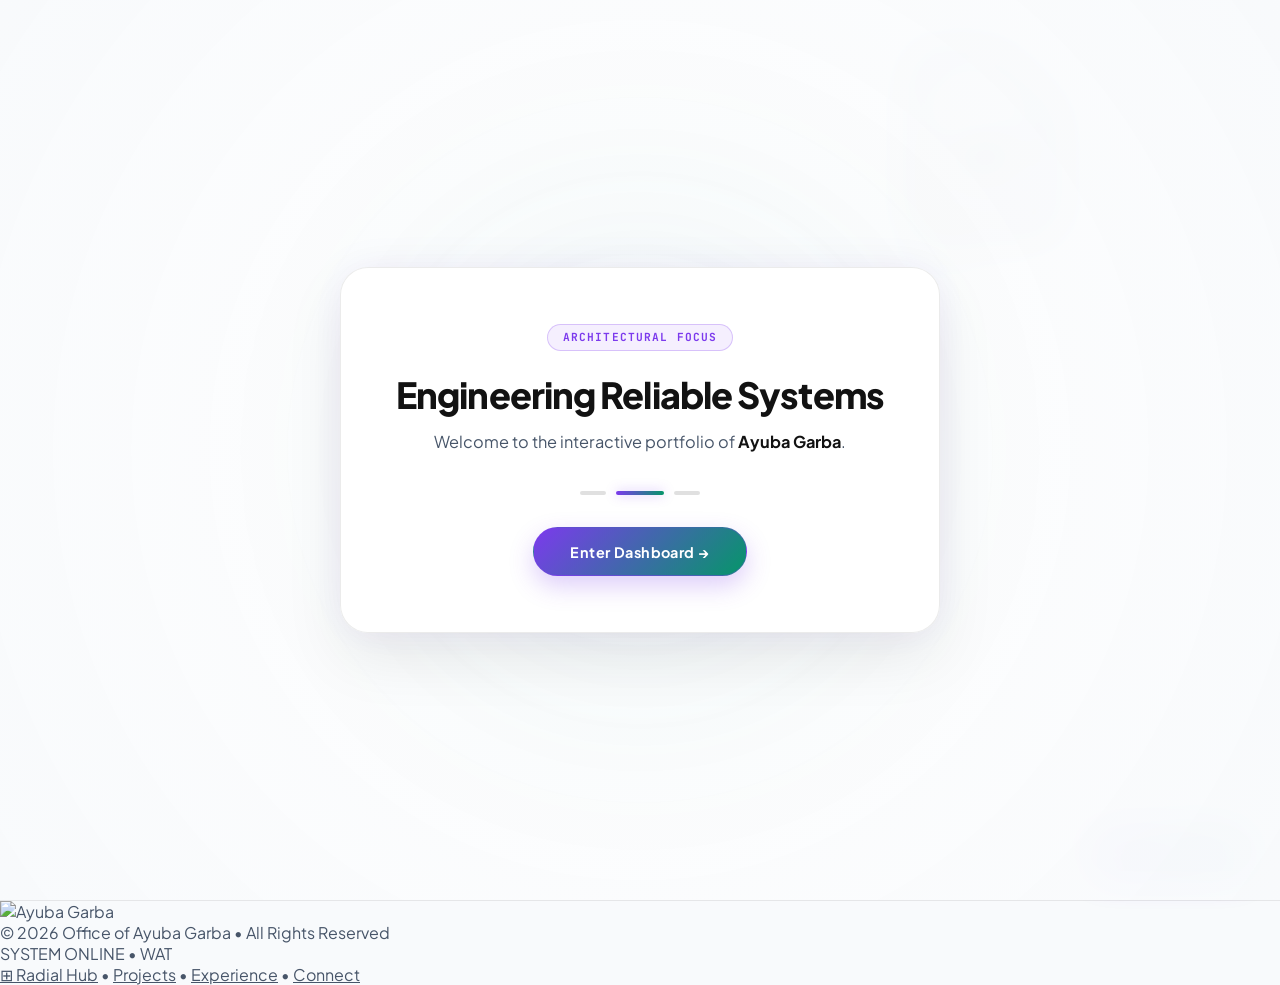
==== commit fd6c68fc: "fix(ui): standardize mobile card spacing and fix gap between Hub and Experience cards" ====
--- a/index.html
+++ b/index.html
@@ -170,55 +170,8 @@
                 </a>
             </div>
 
-            <!-- Mobile Hamburger Button -->
-            <button id="mobile-menu-btn" class="mobile-nav-toggle" aria-label="Toggle navigation menu">
-                <svg class="w-5 h-5 text-white" fill="none" stroke="currentColor" viewBox="0 0 24 24">
-                    <path stroke-linecap="round" stroke-linejoin="round" stroke-width="2" d="M4 6h16M4 12h16m-7 6h7"></path>
-                </svg>
-            </button>
         </nav>
     </header>
-
-    <!-- Mobile Navigation Drawer -->
-    <div id="mobile-drawer" class="mobile-drawer">
-        <div class="mobile-nav-items">
-            <span class="text-xs font-mono uppercase tracking-widest text-slate-500">Navigation Index</span>
-            <a href="#/" class="mobile-nav-item" data-route="">
-                <span>⊞ Orbital Hub</span>
-                <span class="text-xs font-mono text-slate-400">00</span>
-            </a>
-            <a href="#/projects" class="mobile-nav-item" data-route="projects">
-                <span>Projects & Systems</span>
-                <span class="text-xs font-mono text-cyan-400">01</span>
-            </a>
-            <a href="#/experience" class="mobile-nav-item" data-route="experience">
-                <span>Experience & Career</span>
-                <span class="text-xs font-mono text-purple-400">02</span>
-            </a>
-            <a href="#/about" class="mobile-nav-item" data-route="about">
-                <span>About & Philosophy</span>
-                <span class="text-xs font-mono text-emerald-400">03</span>
-            </a>
-            <a href="#/stories" class="mobile-nav-item" data-route="stories">
-                <span>Stories & Series</span>
-                <span class="text-xs font-mono text-amber-400">04</span>
-            </a>
-            <a href="#/connect" class="mobile-nav-item" data-route="connect">
-                <span>Connect & Advisory</span>
-                <span class="text-xs font-mono text-rose-400">05</span>
-            </a>
-        </div>
-
-        <div class="pt-6 border-t border-white/10 flex flex-col gap-3">
-            <a href="assets/Ayuba_Garba_Resume.pdf" target="_blank" rel="noopener noreferrer" download="Ayuba_Garba_Resume.pdf" class="w-full py-3 text-center text-xs font-mono font-bold rounded-xl bg-white/5 border border-white/10 text-white flex items-center justify-center gap-2">
-                <svg class="w-4 h-4 text-cyan-400" fill="none" stroke="currentColor" viewBox="0 0 24 24"><path stroke-linecap="round" stroke-linejoin="round" stroke-width="2" d="M12 10v6m0 0l-3-3m3 3l3-3m2 8H7a2 2 0 01-2-2V5a2 2 0 012-2h5.586a1 1 0 01.707.293l5.414 5.414a1 1 0 01.293.707V19a2 2 0 01-2 2z"></path></svg>
-                <span>Download Executive Resume</span>
-            </a>
-            <a href="#/connect" class="w-full py-3 text-center text-xs font-bold rounded-xl bg-gradient-to-r from-rose-500 to-pink-600 text-white">
-                Initiate Consultation
-            </a>
-        </div>
-    </div>
 
     <!-- Floating Action Button (Quick Message Modal Trigger) -->
     <button id="fab-contact-trigger" class="fab-trigger" aria-label="Quick message dispatch">
@@ -285,7 +238,7 @@
                 </a>
 
                 <!-- CENTERPIECE: High-Elevation Portrait Card -->
-                <div class="orbital-center-card">
+                <div class="orbital-center-card node-hub">
                     <!-- Photo Frame with profile.jpg.jpeg -->
                     <div class="center-photo-wrap portrait-trigger" role="button" tabindex="0" title="Inspect Full Portrait">
                         <div class="center-photo-inner">
@@ -1520,6 +1473,30 @@
         </div>
     </div>
 
+    <!-- iOS-Style Bottom Mobile Navigation Dock -->
+    <nav class="mobile-bottom-dock" aria-label="Mobile Navigation">
+        <a href="#/" class="dock-item active" data-route="hub">
+            <svg class="dock-icon" viewBox="0 0 24 24" fill="none" stroke="currentColor" stroke-width="2"><path d="M3 9l9-7 9 7v11a2 2 0 0 1-2 2H5a2 2 0 0 1-2-2z"></path><polyline points="9 22 9 12 15 12 15 22"></polyline></svg>
+            <span>Hub</span>
+        </a>
+        <a href="#/projects" class="dock-item" data-route="projects">
+            <svg class="dock-icon" viewBox="0 0 24 24" fill="none" stroke="currentColor" stroke-width="2"><rect x="2" y="3" width="20" height="14" rx="2" ry="2"></rect><line x1="8" y1="21" x2="16" y2="21"></line><line x1="12" y1="17" x2="12" y2="21"></line></svg>
+            <span>Projects</span>
+        </a>
+        <a href="#/experience" class="dock-item" data-route="experience">
+            <svg class="dock-icon" viewBox="0 0 24 24" fill="none" stroke="currentColor" stroke-width="2"><circle cx="12" cy="12" r="10"></circle><polyline points="12 6 12 12 16 14"></polyline></svg>
+            <span>Experience</span>
+        </a>
+        <a href="#/about" class="dock-item" data-route="about">
+            <svg class="dock-icon" viewBox="0 0 24 24" fill="none" stroke="currentColor" stroke-width="2"><path d="M20 21v-2a4 4 0 0 0-4-4H8a4 4 0 0 0-4 4v2"></path><circle cx="12" cy="7" r="4"></circle></svg>
+            <span>About</span>
+        </a>
+        <a href="#/connect" class="dock-item" data-route="connect">
+            <svg class="dock-icon" viewBox="0 0 24 24" fill="none" stroke="currentColor" stroke-width="2"><path d="M21 15a2 2 0 0 1-2 2H7l-4 4V5a2 2 0 0 1 2-2h14a2 2 0 0 1 2 2z"></path></svg>
+            <span>Connect</span>
+        </a>
+    </nav>
+
     <!-- Client Script -->
     <script src="script.js"></script>
 </body>
--- a/style.css
+++ b/style.css
@@ -174,6 +174,7 @@
 .spa-view {
   min-height: 100vh;
   opacity: 0;
+  visibility: hidden;
   transform: translateY(12px) scale(0.995);
   transition: opacity 0.32s cubic-bezier(0.16, 1, 0.3, 1), transform 0.32s cubic-bezier(0.16, 1, 0.3, 1);
   position: relative;
@@ -184,6 +185,7 @@
 .spa-view.active {
   display: block;
   opacity: 1;
+  visibility: visible;
   transform: translateY(0) scale(1);
 }
 
@@ -635,66 +637,63 @@
   border-color: rgba(124, 58, 237, 0.25);
 }
 
-/* Mobile Nav Toggle Button */
-.mobile-nav-toggle {
-  display: none;
-  background: transparent;
-  border: 1px solid rgba(0, 0, 0, 0.12);
-  border-radius: 9999px;
-  padding: 0.45rem;
-  color: var(--text-primary);
-  cursor: pointer;
-}
-
-/* Mobile Menu Drawer */
-.mobile-drawer {
-  position: fixed;
-  inset: 0;
-  top: 4.8rem;
-  background: rgba(255, 255, 255, 0.98);
-  backdrop-filter: blur(24px);
-  -webkit-backdrop-filter: blur(24px);
-  z-index: 95;
-  padding: 2rem 1.5rem;
-  display: flex;
-  flex-direction: column;
-  justify-content: space-between;
-  transform: translateY(-100%);
-  opacity: 0;
-  pointer-events: none;
-  transition: transform 0.35s cubic-bezier(0.16, 1, 0.3, 1), opacity 0.35s ease;
-}
-
-.mobile-drawer.open {
-  transform: translateY(0);
-  opacity: 1;
-  pointer-events: auto;
-}
-
-.mobile-nav-items {
-  display: flex;
-  flex-direction: column;
-  gap: 1rem;
-}
-
-.mobile-nav-item {
-  display: flex;
-  align-items: center;
-  justify-content: space-between;
-  padding: 1rem 1.25rem;
-  border-radius: 16px;
-  background: #f8fafc;
-  border: 1px solid rgba(0, 0, 0, 0.08);
-  color: var(--text-primary);
-  text-decoration: none;
-  font-size: 1.15rem;
-  font-weight: 700;
-  transition: all 0.2s ease;
-}
-
-.mobile-nav-item:hover {
-  background: rgba(124, 58, 237, 0.06);
-  border-color: rgba(124, 58, 237, 0.2);
+/* iOS Mobile Bottom Dock Navigation */
+.mobile-bottom-dock {
+  display: none; /* Hidden on desktop */
+}
+
+@media (max-width: 768px) {
+  .mobile-bottom-dock {
+    display: flex;
+    position: fixed;
+    bottom: 16px;
+    left: 50%;
+    transform: translateX(-50%);
+    width: calc(100% - 32px);
+    max-width: 440px;
+    background: rgba(255, 255, 255, 0.9);
+    backdrop-filter: blur(20px);
+    -webkit-backdrop-filter: blur(20px);
+    border: 1px solid rgba(0, 0, 0, 0.08);
+    border-radius: 24px;
+    padding: 8px 12px;
+    justify-content: space-around;
+    align-items: center;
+    z-index: 9990;
+    box-shadow: 0 10px 30px rgba(0, 0, 0, 0.12);
+  }
+
+  .dock-item {
+    display: flex;
+    flex-direction: column;
+    align-items: center;
+    justify-content: center;
+    color: #475569;
+    text-decoration: none;
+    font-size: 0.68rem;
+    font-weight: 600;
+    gap: 4px;
+    transition: color 0.3s ease, transform 0.3s ease;
+    padding: 6px 10px;
+    border-radius: 12px;
+  }
+
+  .dock-icon {
+    width: 20px;
+    height: 20px;
+    stroke-width: 2px;
+  }
+
+  .dock-item.active,
+  .dock-item:hover {
+    color: #7c3aed; /* Electric Purple active state */
+    transform: translateY(-2px);
+  }
+
+  /* Prevent bottom content from being obscured by the fixed dock */
+  body {
+    padding-bottom: 90px;
+  }
 }
 
 /* Floating Action Button (FAB) */
@@ -1794,64 +1793,298 @@
 }
 
 @media (max-width: 768px) {
+  /* SPA Viewport & All View Containers Dynamic Height & Visibility Expansion */
+  #spa-viewport {
+    height: auto !important;
+    min-height: 100vh !important;
+    overflow-y: visible !important;
+    overflow-x: hidden !important;
+    position: relative !important;
+    width: 100% !important;
+  }
+
+  .spa-view,
+  #view-hub,
+  #view-experience,
+  #view-projects,
+  #view-about,
+  #view-stories,
+  #view-connect {
+    width: 100% !important;
+    max-width: 100vw !important;
+    min-height: 100vh !important;
+    height: auto !important;
+    box-sizing: border-box !important;
+    overflow-x: hidden !important;
+    overflow-y: visible !important;
+  }
+
+  .spa-view.active,
+  #view-experience.active,
+  #view-projects.active,
+  #view-about.active,
+  #view-stories.active,
+  #view-connect.active {
+    display: block !important;
+    visibility: visible !important;
+    opacity: 1 !important;
+    transform: none !important;
+    pointer-events: auto !important;
+    height: auto !important;
+    min-height: 100vh !important;
+    overflow-y: visible !important;
+  }
+
+  /* Orbital Hub Viewport & Container Reset */
+  .orbital-hub,
+  #view-hub.active {
+    min-height: 100vh !important;
+    height: auto !important;
+    overflow-y: visible !important;
+    overflow-x: hidden !important;
+    display: flex !important;
+    flex-direction: column !important;
+    justify-content: flex-start !important;
+    align-items: center !important;
+    visibility: visible !important;
+    opacity: 1 !important;
+    transform: none !important;
+    padding-top: 5rem !important;
+    padding-bottom: 7.5rem !important;
+    padding-left: 1rem !important;
+    padding-right: 1rem !important;
+    box-sizing: border-box !important;
+  }
+
+  .view-container {
+    width: 100% !important;
+    max-width: 100% !important;
+    padding-top: 5.5rem !important;
+    padding-bottom: 8rem !important;
+    padding-left: 1.25rem !important;
+    padding-right: 1.25rem !important;
+    box-sizing: border-box !important;
+    overflow: visible !important;
+  }
+
+  .view-header {
+    margin-bottom: 2rem !important;
+    width: 100% !important;
+    box-sizing: border-box !important;
+  }
+
   /* Orbital Hub Mobile Stack */
   .orbital-stage {
-    height: auto;
-    flex-direction: column;
-    padding: 2rem 0;
-  }
-
-  .orbit-ring {
-    display: none;
-  }
-
-  .orbital-center-card {
-    position: static;
-    margin-bottom: 2rem;
-    width: 100%;
-    max-width: 320px;
-  }
-
-  .orbital-node {
-    position: static;
+    position: relative !important;
+    width: 100% !important;
+    max-width: 380px !important;
+    height: auto !important;
+    min-height: unset !important;
+    display: flex !important;
+    flex-direction: column !important;
+    align-items: center !important;
+    gap: 1.25rem !important;
+    margin: 0 auto !important;
+    padding: 0 !important;
+    box-sizing: border-box !important;
+  }
+
+  .orbit-ring,
+  .vertical-split-line {
+    display: none !important;
+  }
+
+  /* Top Hub Card (Central Profile Card) on Mobile */
+  .orbital-center-card,
+  .node-hub {
+    order: 1 !important;
+    position: relative !important;
+    top: auto !important;
+    left: auto !important;
+    right: auto !important;
+    bottom: auto !important;
     transform: none !important;
-    width: 100%;
-    max-width: 320px;
-    margin-bottom: 0.85rem;
+    width: 100% !important;
+    max-width: 340px !important;
+    margin: 0 !important;
+    margin-top: 0 !important;
+    margin-bottom: 0 !important;
+    margin-left: auto !important;
+    margin-right: auto !important;
+    padding: 1.5rem 1.25rem !important;
+    box-sizing: border-box !important;
+    box-shadow: 0 10px 30px rgba(0, 0, 0, 0.06) !important;
+  }
+
+  /* Explicit Flex Stacking Sequence for Mobile Cards */
+  .node-experience {
+    order: 2 !important;
+  }
+  .node-projects {
+    order: 3 !important;
+  }
+  .node-about {
+    order: 4 !important;
+  }
+  .node-connect {
+    order: 5 !important;
+  }
+  .node-stories {
+    order: 6 !important;
+  }
+
+  /* Mobile Orbital Node Stacking & Standardized Spacing */
+  .orbital-node,
+  .orbit-node {
+    position: relative !important;
+    top: auto !important;
+    left: auto !important;
+    right: auto !important;
+    bottom: auto !important;
+    transform: none !important;
+    width: 100% !important;
+    max-width: 340px !important;
+    margin: 0 !important;
+    margin-top: 0 !important;
+    margin-bottom: 0 !important;
+    padding: 0.75rem 1rem !important;
+    display: flex !important;
+    align-items: center !important;
+    box-sizing: border-box !important;
+  }
+
+  .node-experience,
+  .node-projects,
+  .node-about,
+  .node-connect,
+  .node-stories {
+    position: relative !important;
+    top: auto !important;
+    left: auto !important;
+    right: auto !important;
+    bottom: auto !important;
+    transform: none !important;
+    margin: 0 !important;
+    box-sizing: border-box !important;
+  }
+
+  .node-experience:hover,
+  .node-projects:hover,
+  .node-about:hover,
+  .node-connect:hover,
+  .node-stories:hover,
+  .orbital-node:hover,
+  .orbit-node:hover {
+    transform: translateY(-2px) !important;
+  }
+
+  .explore-prompt {
+    margin-top: 1.5rem !important;
+    margin-bottom: 2rem !important;
   }
 
   /* Internal Nav */
   .nav-links-wrap {
     display: none;
   }
-  .mobile-nav-toggle {
-    display: block;
+
+  /* Floating Action Button (FAB) positioned safely above Bottom Dock */
+  .fab-trigger,
+  #fab-contact-trigger,
+  #quick-message {
+    position: fixed !important;
+    bottom: 85px !important;
+    right: 16px !important;
+    z-index: 9995 !important;
+    padding: 0.6rem 0.95rem !important;
+    font-size: 0.75rem !important;
+    box-sizing: border-box !important;
   }
 
   /* Split Layouts Collapse to 1 Column */
   .experience-split,
   .connect-split {
-    grid-template-columns: 1fr;
+    grid-template-columns: 1fr !important;
+    gap: 2rem !important;
+    width: 100% !important;
+  }
+
+  .timeline-track {
+    padding-left: 1.5rem !important;
+    width: 100% !important;
+    box-sizing: border-box !important;
+  }
+
+  .timeline-card {
+    padding: 1.25rem !important;
+    width: 100% !important;
+    box-sizing: border-box !important;
   }
 
   .sticky-profile-panel {
-    position: static;
-    margin-top: 2rem;
+    position: static !important;
+    margin-top: 2rem !important;
+    width: 100% !important;
+    box-sizing: border-box !important;
+  }
+
+  .projects-filter-bar {
+    display: flex !important;
+    flex-wrap: wrap !important;
+    gap: 0.5rem !important;
+    margin-bottom: 1.5rem !important;
+    width: 100% !important;
   }
 
   .projects-grid,
   .about-bento-grid,
   .credentials-grid,
   .series-episodes-grid {
-    grid-template-columns: 1fr;
+    grid-template-columns: 1fr !important;
+    gap: 1.5rem !important;
+    width: 100% !important;
+    box-sizing: border-box !important;
+  }
+
+  .project-card {
+    width: 100% !important;
+    box-sizing: border-box !important;
+    display: flex !important;
   }
 
   .bento-card-large {
-    grid-column: span 1;
+    grid-column: span 1 !important;
+    width: 100% !important;
+    box-sizing: border-box !important;
+  }
+
+  .series-block {
+    width: 100% !important;
+    box-sizing: border-box !important;
+  }
+
+  .linkedin-direct-card {
+    width: 100% !important;
+    box-sizing: border-box !important;
+    flex-wrap: wrap !important;
+    gap: 1rem !important;
+  }
+
+  #contact-panel-body {
+    padding: 1.5rem 1.25rem !important;
+    width: 100% !important;
+    box-sizing: border-box !important;
   }
 
   .view-title {
-    font-size: 2rem;
+    font-size: 1.75rem !important;
+    line-height: 1.25 !important;
+    word-break: break-word !important;
+  }
+
+  .view-desc {
+    font-size: 0.9rem !important;
+    line-height: 1.5 !important;
   }
 }
 
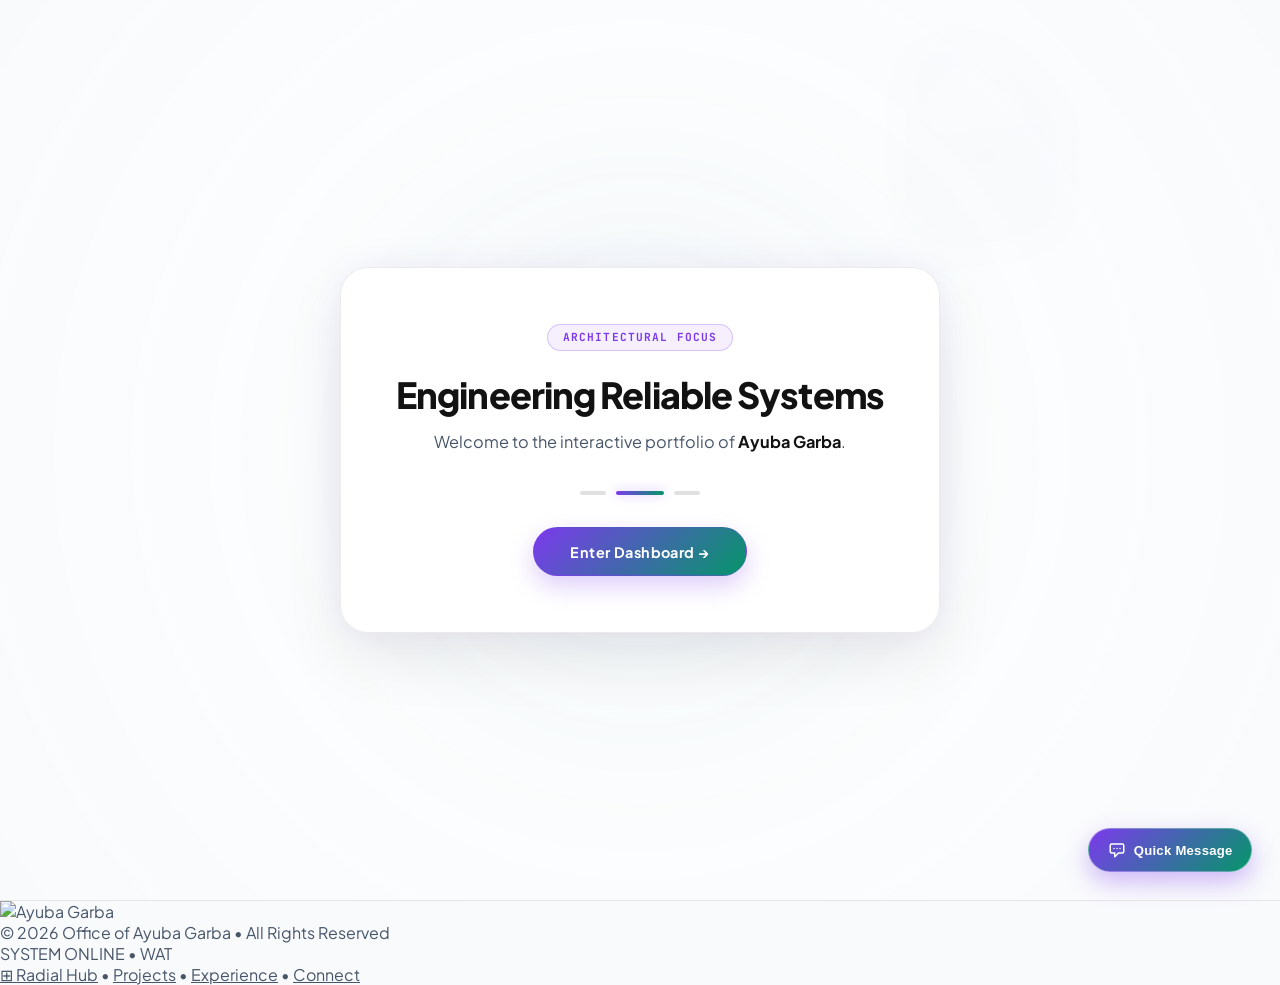
==== commit 9ba266f3: "fix(mobile): wire quick message floating action button to correctly open the interactive modal" ====
--- a/index.html
+++ b/index.html
@@ -174,7 +174,7 @@
     </header>
 
     <!-- Floating Action Button (Quick Message Modal Trigger) -->
-    <button id="fab-contact-trigger" class="fab-trigger" aria-label="Quick message dispatch">
+    <button id="fab-contact-trigger" class="fab-trigger" data-fab="quick-message" onclick="openQuickMessageModal()" aria-label="Quick message dispatch">
         <svg fill="none" stroke="currentColor" viewBox="0 0 24 24">
             <path stroke-linecap="round" stroke-linejoin="round" stroke-width="2" d="M8 10h.01M12 10h.01M16 10h.01M9 16H5a2 2 0 01-2-2V6a2 2 0 012-2h14a2 2 0 012 2v8a2 2 0 01-2 2h-5l-5 5v-5z"></path>
         </svg>
--- a/style.css
+++ b/style.css
@@ -697,11 +697,13 @@
 }
 
 /* Floating Action Button (FAB) */
-.fab-trigger {
+.fab-trigger,
+#fab-contact-trigger,
+#quick-message {
   position: fixed;
   bottom: 1.75rem;
   right: 1.75rem;
-  z-index: 90;
+  z-index: 9995;
   display: flex;
   align-items: center;
   gap: 0.5rem;
@@ -715,17 +717,31 @@
   letter-spacing: 0.02em;
   box-shadow: 0 10px 25px rgba(124, 58, 237, 0.35);
   cursor: pointer;
+  pointer-events: auto !important;
+  touch-action: manipulation;
+  user-select: none;
+  -webkit-tap-highlight-color: transparent;
   transition: all 0.3s cubic-bezier(0.16, 1, 0.3, 1);
 }
 
-.fab-trigger:hover {
+.fab-trigger:hover,
+#fab-contact-trigger:hover,
+#quick-message:hover {
   transform: translateY(-3px) scale(1.04);
   box-shadow: 0 15px 35px rgba(5, 150, 105, 0.45);
 }
 
-.fab-trigger svg {
+.fab-trigger svg,
+#fab-contact-trigger svg,
+#quick-message svg {
   width: 18px;
   height: 18px;
+}
+
+.fab-trigger *,
+#fab-contact-trigger *,
+#quick-message * {
+  pointer-events: none;
 }
 
 /* ==========================================================================
@@ -1475,7 +1491,7 @@
 .modal-overlay {
   position: fixed;
   inset: 0;
-  z-index: 200;
+  z-index: 10000 !important;
   background: rgba(18, 18, 18, 0.45);
   backdrop-filter: blur(16px);
   -webkit-backdrop-filter: blur(16px);
@@ -1486,8 +1502,13 @@
   overflow-y: auto;
 }
 
-.modal-overlay.active {
-  display: flex;
+.modal-overlay.active,
+#quickMessageModal.active,
+#quick-message-modal.active {
+  display: flex !important;
+  opacity: 1 !important;
+  visibility: visible !important;
+  pointer-events: auto !important;
 }
 
 .modal-container {
@@ -1991,7 +2012,8 @@
   /* Floating Action Button (FAB) positioned safely above Bottom Dock */
   .fab-trigger,
   #fab-contact-trigger,
-  #quick-message {
+  #quick-message,
+  [data-fab="quick-message"] {
     position: fixed !important;
     bottom: 85px !important;
     right: 16px !important;
@@ -1999,6 +2021,37 @@
     padding: 0.6rem 0.95rem !important;
     font-size: 0.75rem !important;
     box-sizing: border-box !important;
+    pointer-events: auto !important;
+    cursor: pointer !important;
+    touch-action: manipulation !important;
+    user-select: none !important;
+    -webkit-tap-highlight-color: transparent !important;
+  }
+
+  .fab-trigger *,
+  #fab-contact-trigger *,
+  #quick-message * {
+    pointer-events: none !important;
+  }
+
+  .modal-overlay {
+    z-index: 10000 !important;
+    padding: 1rem !important;
+  }
+
+  .modal-overlay.active,
+  #quickMessageModal.active,
+  #quick-message-modal.active {
+    display: flex !important;
+    opacity: 1 !important;
+    visibility: visible !important;
+    pointer-events: auto !important;
+  }
+
+  .modal-container {
+    max-height: 85vh !important;
+    width: 100% !important;
+    margin: auto !important;
   }
 
   /* Split Layouts Collapse to 1 Column */
